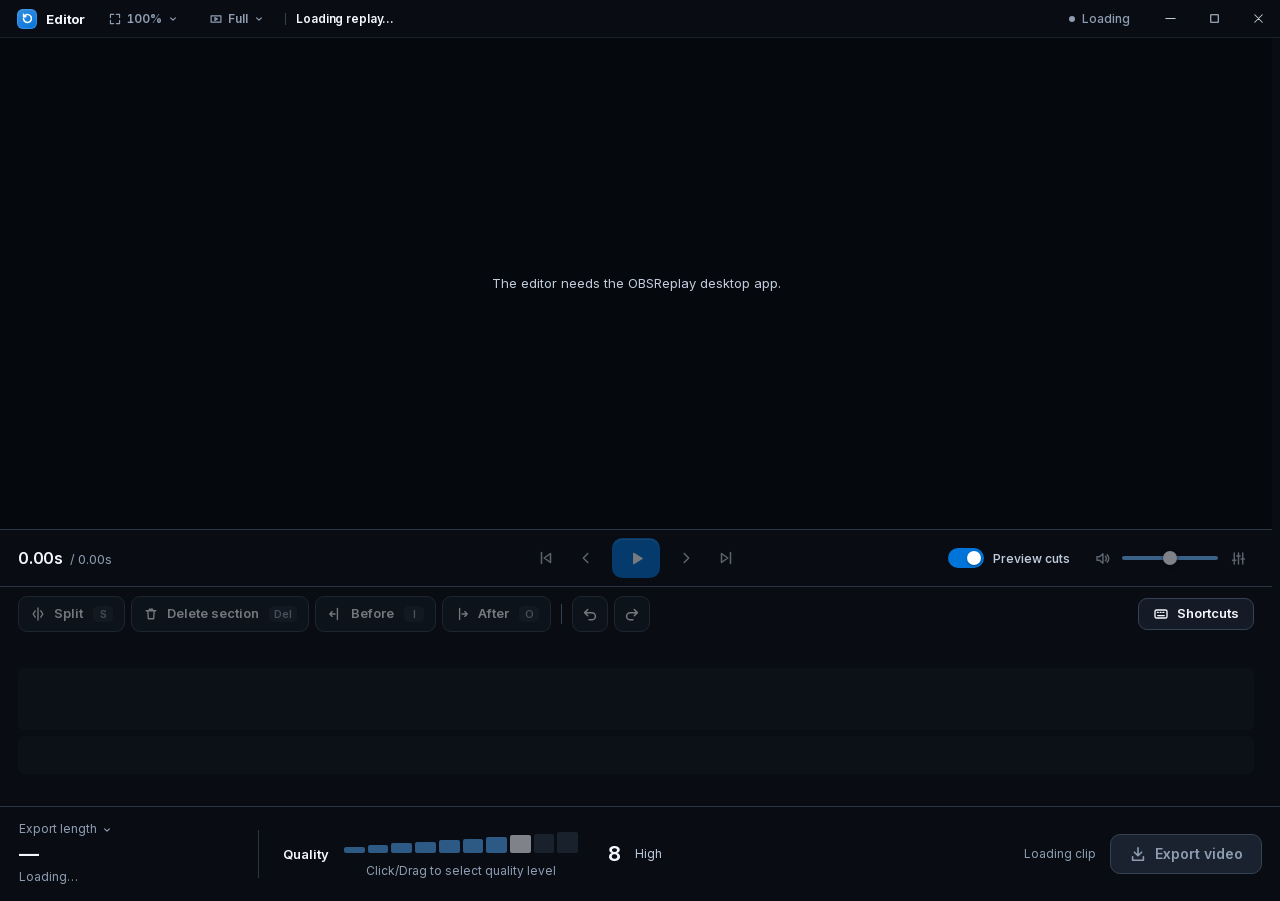
==== frontend/editor.html @ ce199e78 "Seven themes. FFmpeg one-click install. Docs move to docs/. MIT license. Themes: Original, Mono, Lig" ====
<!doctype html>
<html lang="en" data-motion="on">
<head>
  <meta charset="utf-8">
  <meta name="viewport" content="width=device-width, initial-scale=1">
  <meta name="theme-color" content="#10151d">
  <title>Edit replay – OBSReplay</title>
  <link rel="preload" href="fonts/InterVariable.woff2" as="font" type="font/woff2" crossorigin>
  <link rel="stylesheet" href="app.css">
  <link rel="stylesheet" href="themes.css">
  <link rel="stylesheet" href="editor.css">
  <script src="theme.js"></script>
  <script src="tooltip.js" defer></script>
  <script src="editor.js" defer></script>
</head>
<body class="editor">
  <div class="editor-app">
    <header class="app-header" data-webview-drag data-webview-maximize="double">
      <div class="wordmark"><span class="mark"><svg viewBox="0 0 28 28" aria-hidden="true"><path d="M5.5 14a8.5 8.5 0 1 0 2.8-6.3M5.5 5v5h5"/></svg></span><span>Editor</span><button type="button" class="title-menu" id="scale-button" data-webview-ignore aria-haspopup="listbox" aria-expanded="false" aria-label="Interface scale, 100%" title="Interface scale"><svg viewBox="0 0 20 20" aria-hidden="true"><path d="M3.5 8V3.5H8M12 3.5h4.5V8M16.5 12v4.5H12M8 16.5H3.5V12"/></svg><span id="scale-value">100%</span><svg class="chevron" viewBox="0 0 20 20" aria-hidden="true"><path d="m6 8 4 4 4-4"/></svg></button><button type="button" class="title-menu" id="preview-button" data-webview-ignore aria-haspopup="listbox" aria-expanded="false" aria-label="Preview quality, Full" data-tip="Preview quality"><svg viewBox="0 0 20 20" aria-hidden="true"><path d="M3 5.5h14v9H3z"/><path d="m8.5 8 3.5 2-3.5 2z"/></svg><span id="preview-value">Full</span><svg class="chevron" viewBox="0 0 20 20" aria-hidden="true"><path d="m6 8 4 4 4-4"/></svg></button><span class="title-clip" id="clip-title">Loading replay…</span></div>
      <div class="connection"><span class="state-dot" id="edit-dot"></span><span id="edit-state">No changes</span></div>
      <div class="window-controls" data-webview-ignore>
        <button type="button" data-window="minimize" data-webview-minimize aria-label="Minimize" title="Minimize"><svg viewBox="0 0 16 16" aria-hidden="true"><path d="M3 8h10"/></svg></button>
        <button type="button" data-window="maximize" data-webview-maximize aria-label="Maximize or restore" title="Maximize or restore"><svg viewBox="0 0 16 16" aria-hidden="true"><path d="M4 4h8v8H4z"/></svg></button>
        <button type="button" data-window="close" data-webview-close aria-label="Close editor" title="Close editor"><svg viewBox="0 0 16 16" aria-hidden="true"><path d="m4 4 8 8m0-8-8 8"/></svg></button>
      </div>
    </header>

    <main class="editor-main" id="main">
      <section class="stage" id="stage" aria-label="Preview">
        <video id="video" playsinline preload="auto" crossorigin="anonymous"></video>
        <div class="removed-flag" id="removed-flag" hidden><svg viewBox="0 0 20 20" aria-hidden="true"><path d="M4 6h12M8 6V4h4v2m-6 0 .7 10h6.6L14 6"/></svg>Removed section · skipped in preview and export</div>
        <div class="stage-message" id="stage-message" role="status">Loading replay…</div>
        <div class="stage-toast" id="toast" role="status" hidden></div>
        <div class="preview-status" id="preview-status" hidden><span class="preview-spinner" aria-hidden="true"></span><span id="preview-text">Preparing smooth preview…</span></div>
      </section>

      <div class="transport">
        <div class="time"><strong id="time-current">0:00.00</strong><span id="time-total">/ 0:00.00</span><small id="time-result" title="Position in the exported video"></small></div>
        <div class="transport-buttons">
          <button type="button" class="icon-button" id="prev-cut" aria-label="Previous cut (Up arrow)" title="Previous cut  ↑"><svg viewBox="0 0 20 20" aria-hidden="true"><path d="M5 4v12M15 5l-7 5 7 5z"/></svg></button>
          <button type="button" class="icon-button" id="frame-back" aria-label="Previous frame (comma)"><svg viewBox="0 0 20 20" aria-hidden="true"><path d="m12 5-5 5 5 5"/></svg></button>
          <button type="button" class="icon-button play-button" id="play" aria-label="Play (Space)"><svg viewBox="0 0 20 20" aria-hidden="true" class="icon-play"><path d="m7 4.5 9 5.5-9 5.5z"/></svg><svg viewBox="0 0 20 20" aria-hidden="true" class="icon-pause"><path d="M7 4.5v11M13 4.5v11"/></svg></button>
          <button type="button" class="icon-button" id="frame-forward" aria-label="Next frame (period)"><svg viewBox="0 0 20 20" aria-hidden="true"><path d="m8 5 5 5-5 5"/></svg></button>
          <button type="button" class="icon-button" id="next-cut" aria-label="Next cut (Down arrow)" title="Next cut  ↓"><svg viewBox="0 0 20 20" aria-hidden="true"><path d="M15 4v12M5 5l7 5-7 5z"/></svg></button>
        </div>
        <div class="transport-extra">
          <label class="preview-toggle" title="Skip removed sections while playing"><input type="checkbox" id="skip-removed" role="switch" checked><span class="switch-track" aria-hidden="true"></span><span>Preview cuts</span></label>
          <div class="mixer" role="group" aria-label="Volume">
            <button type="button" class="icon-button mute" id="mute-master" aria-label="Mute" aria-pressed="false" data-tip="Mute or unmute" data-tip-keys="M"><svg viewBox="0 0 20 20" aria-hidden="true"><path d="M3.5 8h3l4-3.5v11l-4-3.5h-3z"/><path class="volume-wave" d="M13.5 7.5a3.5 3.5 0 0 1 0 5M15.5 5.5a6.5 6.5 0 0 1 0 9"/><path class="volume-off" d="m13.5 8 4 4m0-4-4 4"/></svg></button>
            <input type="range" id="volume-master" min="0" max="1" step="0.05" value="0.5" aria-label="Volume" data-tip="Volume">
            <button type="button" class="icon-button" id="tracks-button" aria-haspopup="dialog" aria-expanded="false" aria-controls="tracks-panel" aria-label="Track volumes" data-tip-title="Track volumes" data-tip="Set each audio track's level separately, like game audio and microphone."><svg viewBox="0 0 20 20" aria-hidden="true"><path d="M5 3.5v13M10 3.5v13M15 3.5v13"/><path d="M3 12h4M8 7h4M13 10.5h4"/></svg></button>
          </div>
        </div>
      </div>

      <div class="toolbar" role="toolbar" aria-label="Edit sections">
        <div class="tool-group">
          <button type="button" id="split" title="Split at playhead  S"><svg viewBox="0 0 20 20" aria-hidden="true"><path d="M10 2.5v15M6.5 6 4 10l2.5 4M13.5 6 16 10l-2.5 4"/></svg>Split<kbd>S</kbd></button>
          <button type="button" id="toggle-remove" title="Delete (Delete or D) or restore (R) the selected sections"><svg viewBox="0 0 20 20" aria-hidden="true" class="icon-delete"><path d="M4 6h12M8 6V4h4v2m-6 0 .7 10h6.6L14 6"/></svg><svg viewBox="0 0 20 20" aria-hidden="true" class="icon-restore"><path d="M4.5 9.5a5.5 5.5 0 1 1 1.6 3.9M4.5 9.5V5.5m0 4h4"/></svg><span id="toggle-label">Delete section</span><kbd>Del</kbd></button>
          <button type="button" id="trim-start" aria-label="Delete everything before the playhead (I)" title="Delete everything before the playhead  I"><svg viewBox="0 0 20 20" aria-hidden="true"><path d="M13 3v14M3.5 10h6.5M6.5 7l-3 3 3 3"/></svg><span class="tool-text">Before</span><kbd>I</kbd></button>
          <button type="button" id="trim-end" aria-label="Delete everything after the playhead (O)" title="Delete everything after the playhead  O"><svg viewBox="0 0 20 20" aria-hidden="true"><path d="M7 3v14M10 10h6.5M13.5 7l3 3-3 3"/></svg><span class="tool-text">After</span><kbd>O</kbd></button>
        </div>
        <span class="tool-divider" aria-hidden="true"></span>
        <div class="tool-group">
          <button type="button" class="icon-button" id="undo" aria-label="Undo (Ctrl+Z)" title="Undo  Ctrl+Z"><svg viewBox="0 0 20 20" aria-hidden="true"><path d="M7.5 5 4 8.5 7.5 12M4 8.5h8a4 4 0 0 1 0 8H9"/></svg></button>
          <button type="button" class="icon-button" id="redo" aria-label="Redo (Ctrl+Shift+Z)" title="Redo  Ctrl+Shift+Z"><svg viewBox="0 0 20 20" aria-hidden="true"><path d="M12.5 5 16 8.5 12.5 12M16 8.5H8a4 4 0 0 0 0 8h3"/></svg></button>
        </div>
        <span class="toolbar-spacer"></span>
        <button type="button" id="zoom-fit" title="Show the whole clip  0" hidden><svg viewBox="0 0 20 20" aria-hidden="true"><path d="M3 10h14M6 7l-3 3 3 3M14 7l3 3-3 3"/></svg>Fit timeline</button>
        <button type="button" id="shortcuts-button" title="Keyboard shortcuts  ?"><svg viewBox="0 0 20 20" aria-hidden="true"><rect x="2.5" y="5" width="15" height="10" rx="2"/><path d="M5.5 8h1m2.5 0h1m2.5 0h1M6 12h8"/></svg>Shortcuts</button>
      </div>

      <div class="timeline" id="timeline" tabindex="0" role="slider" aria-label="Timeline. Use arrow keys to move the playhead." aria-valuemin="0" aria-valuemax="0" aria-valuenow="0" aria-valuetext="0:00">
        <canvas id="timeline-canvas" aria-hidden="true"></canvas>
      </div>
    </main>

    <footer class="export-bar" id="export-bar" data-state="idle">
      <button type="button" class="result-summary" id="result-summary" aria-haspopup="listbox" aria-expanded="false" title="Change how times are shown">
        <span>Export length<svg class="chevron" viewBox="0 0 20 20" aria-hidden="true"><path d="m6 8 4 4 4-4"/></svg></span>
        <strong id="result-length">—</strong>
        <small id="result-detail">Loading…</small>
      </button>
      <div class="export-idle" id="export-idle">
        <div class="quality-control">
          <label for="quality">Quality</label>
          <div class="quality-column">
            <div class="quality-slider" data-tip-title="Quality" data-tip="10 · Original keeps your recording's video untouched and still cuts on the exact frame, so it exports in seconds. 1–9 re-compress the whole video to make the file smaller (lower = smaller), which takes longer.">
              <div class="quality-steps" id="quality-steps" aria-hidden="true"></div>
              <input type="range" id="quality" min="1" max="10" step="1" value="10" aria-describedby="quality-label quality-hint">
            </div>
            <span class="quality-hint" id="quality-hint">Click/Drag to select quality level</span>
          </div>
          <output id="quality-value" for="quality">10</output>
          <span class="quality-label" id="quality-label">Original</span>
        </div>
        <div class="export-actions">
          <small id="export-format">MP4</small>
          <button type="button" class="primary" id="export"><svg viewBox="0 0 20 20" aria-hidden="true"><path d="M10 3v9m-4-4 4 4 4-4M4 13v4h12v-4"/></svg>Export video</button>
        </div>
      </div>
      <div class="ffmpeg-notice" id="ffmpeg-notice" hidden>
        <div><strong id="ffmpeg-title">FFmpeg is needed to export</strong><p id="ffmpeg-text">Editing works now. Install FFmpeg to export, or locate ffmpeg.exe if it is already on this PC.</p></div>
        <div class="notice-actions"><button type="button" class="primary" id="ffmpeg-install">Install FFmpeg</button><button type="button" id="ffmpeg-help">Get FFmpeg</button><button type="button" id="ffmpeg-locate">Locate ffmpeg.exe</button><button type="button" id="probe-retry" hidden>Try again</button></div>
      </div>
      <div class="export-progress" id="export-progress" hidden>
        <div class="progress-copy"><strong id="progress-title">Exporting…</strong><span id="progress-detail"></span></div>
        <div class="progress-track" role="progressbar" aria-labelledby="progress-title" aria-valuemin="0" aria-valuemax="100" aria-valuenow="0" id="progress-bar"><span id="progress-fill"></span></div>
        <button type="button" id="cancel-export">Cancel</button>
      </div>
      <div class="export-result" id="export-result" hidden>
        <span class="result-mark" id="result-mark" aria-hidden="true"><svg viewBox="0 0 20 20"><path d="m5 10.5 3.2 3.2L15 6.5"/></svg></span>
        <div class="result-copy"><strong id="result-title">Video exported</strong><span id="result-text"></span></div>
        <div class="notice-actions"><button type="button" id="result-reveal">Show in folder</button><button type="button" id="result-open">Open file</button><button type="button" id="result-dismiss">Done</button></div>
      </div>
    </footer>
  </div>
  <div class="sr-only" id="announcer" aria-live="polite"></div>

  <dialog id="shortcuts-dialog" aria-labelledby="shortcuts-title">
    <div class="dialog-heading"><h2 id="shortcuts-title">Keyboard shortcuts</h2><button type="button" class="icon-button" id="shortcuts-close" aria-label="Close shortcuts"><svg viewBox="0 0 20 20" aria-hidden="true"><path d="m5 5 10 10M15 5 5 15"/></svg></button></div>
    <div class="shortcut-columns">
      <dl>
        <div><dt><kbd>Space</kbd> <kbd>K</kbd></dt><dd>Play or pause</dd></div>
        <div><dt><kbd>←</kbd> <kbd>→</kbd></dt><dd>Move 1 second</dd></div>
        <div><dt><kbd>Shift</kbd> <kbd>←</kbd> <kbd>→</kbd></dt><dd>Move 5 seconds</dd></div>
        <div><dt><kbd>,</kbd> <kbd>.</kbd></dt><dd>Previous or next frame (hold to repeat)</dd></div>
        <div><dt>Double-click Play</dt><dd>Play from the first kept section</dd></div>
        <div><dt><kbd>↑</kbd> <kbd>↓</kbd></dt><dd>Previous or next cut</dd></div>
        <div><dt><kbd>Home</kbd> <kbd>End</kbd></dt><dd>Start or end of clip</dd></div>
        <div><dt><kbd>M</kbd></dt><dd>Mute all audio</dd></div>
      </dl>
      <dl>
        <div><dt><kbd>S</kbd></dt><dd>Split at playhead</dd></div>
        <div><dt><kbd>Delete</kbd> <kbd>D</kbd> · <kbd>R</kbd></dt><dd>Delete · restore sections</dd></div>
        <div><dt><kbd>I</kbd> <kbd>O</kbd></dt><dd>Delete before or after playhead</dd></div>
        <div><dt>Click, <kbd>Shift</kbd>, <kbd>Ctrl</kbd></dt><dd>Select, range, add sections</dd></div>
        <div><dt><kbd>Ctrl</kbd> <kbd>A</kbd> · <kbd>Esc</kbd></dt><dd>Select all · clear selection</dd></div>
        <div><dt><kbd>Ctrl</kbd> <kbd>Z</kbd> · <kbd>Ctrl</kbd> <kbd>Y</kbd></dt><dd>Undo · redo</dd></div>
        <div><dt>Drag · double-click a cut</dt><dd>Move · remove that cut</dd></div>
        <div><dt><kbd>+</kbd> <kbd>−</kbd> <kbd>0</kbd> · wheel</dt><dd>Zoom timeline (0 fits)</dd></div>
        <div><dt><kbd>Shift</kbd> wheel</dt><dd>Scroll zoomed timeline</dd></div>
        <div><dt><kbd>Ctrl</kbd> <kbd>E</kbd></dt><dd>Export video</dd></div>
      </dl>
    </div>
  </dialog>

  <dialog id="export-dialog" aria-labelledby="export-title"><form method="dialog" id="export-form"><h2 id="export-title">Name your export</h2><p>Leave it empty to use the name shown.</p><div class="name-input"><input id="export-name" type="text" maxlength="120" spellcheck="false" autocomplete="off" aria-labelledby="export-title"><span aria-hidden="true">.mp4</span></div><div class="dialog-actions"><button type="button" id="export-cancel">Cancel</button><button type="submit" class="primary" id="export-confirm">Export video</button></div></form></dialog>
  <div class="menu" id="menu" role="listbox" hidden></div>
  <section class="tracks-panel" id="tracks-panel" role="dialog" aria-labelledby="tracks-title" hidden>
    <div class="tracks-heading"><h2 id="tracks-title">Track volumes</h2><p>Changes what you hear while editing. Exports keep every track as recorded.</p></div>
    <div class="tracks-list" id="tracks-list"></div>
  </section>
  <dialog id="confirm-dialog" aria-labelledby="confirm-title" aria-describedby="confirm-text"><form method="dialog"><h2 id="confirm-title"></h2><p id="confirm-text"></p><div class="dialog-actions"><button value="cancel">Keep editing</button><button value="confirm" class="danger" id="confirm-action">Close</button></div></form></dialog>
</body>
</html>
---- frontend/app.css ----
@font-face { font-family:"Inter";font-style:normal;font-weight:100 900;font-display:swap;src:url("fonts/InterVariable.woff2") format("woff2"); }
/* Tokens. These are the Original theme, taken from the PlayerCard site (site/base.css): a near-black page, cards one step up,
   wells one step down. themes.css overrides the same names for the other themes; nothing below this block names a colour. */
:root { color-scheme:dark;--page:#090d13;--well:#0c1118;--card:#121924;--canvas:#10151d;--surface:#19222e;--raise:#1f2a38;--tip:#0b1017;--tip-text:#f5f7fc;--line:#2a3646;--line-strong:#344254;--line-hover:#4a5b72;--text:#f5f7fc;--muted:#c0ccdd;--dim:#8e9db2;--ui-accent:#0074d9;--accent-hover:#1683e6;--on-accent:#ffffff;--ui-accent-text:#6bb6ff;--accent-bright:#f2fbff;--green:#70dfad;--red:#ee8293;--warning:#d3bd8b;--danger:#c9455b;--danger-hover:#d4536a;--switch-off:#2c394a;--switch-off-hover:#364558;--thumb:#f5f7fc;--toast:#f5f7fc;--toast-text:#0b1017;--selection:#2f5f94;--on-selection:#ffffff;--shadow:#000000;--scrim:#04070b;--tint:#ffffff;--wave:#5f93c8;--wave-bg:#122236;--wave-selected:#a9d3ff;--wave-selected-bg:#16304b;--lane-edge:#3c5674;--playhead:#ffffff;--gray:var(--dim);--focus:var(--ui-accent-text);--hover:color-mix(in srgb,var(--line-hover) 22%,transparent);
  /* Fixed colours for things drawn over video (chips, action group, play disc, stage messages): the same in every theme. */
  --ov-bg:#0b1017eb;--ov-chip:#090d13d1;--ov-veil:#090d1366;--ov-text:#f5f7fc;--ov-muted:#c0ccdd;--ov-ink:#0b1017;--ov-line:#344254;--ov-hover:#19222e;--ov-red:#ee8293;--ov-red-bg:#1c1218f2;
  --fast:130ms;--ui:180ms;--ease:cubic-bezier(.2,.8,.2,1);--r-control:9px;--r-card:16px;--rail-width:56px;--gutter:28px;font-family:"Inter","Segoe UI",system-ui,sans-serif;font-size:14px;font-optical-sizing:auto;font-synthesis:none;background:var(--page);color:var(--text); }
* { box-sizing:border-box; }
[hidden] { display:none !important; }
html,body { margin:0;height:100%;min-width:0; }
body { overflow:hidden;background:var(--page);-webkit-font-smoothing:antialiased; }
button,input,select { font:inherit;color:inherit; }
.sr-only { position:absolute;width:1px;height:1px;overflow:hidden;clip-path:inset(50%);white-space:nowrap; }

/* The moving outline from the site's identity card and primary button: a conic gradient swept around a 2px masked edge. */
@property --sweep { syntax:"<angle>";inherits:false;initial-value:0deg; }
@keyframes sweep { to { --sweep:360deg; } }
@keyframes rise { from { opacity:0;transform:translateY(6px); } }
@keyframes fade { from { opacity:0; } }

/* Changing theme cross-fades the old window into the new one. */
::view-transition-old(root),::view-transition-new(root) { animation-duration:240ms;animation-timing-function:var(--ease); }
html[data-motion="off"]::view-transition-old(root),html[data-motion="off"]::view-transition-new(root) { animation:none; }

/* Buttons: one height, one radius. Secondary is a flat ghost with an edge, primary is flat blue with the swept outline. */
button { position:relative;display:inline-flex;justify-content:center;align-items:center;gap:8px;height:36px;border:1px solid var(--line-strong);border-radius:var(--r-control);padding:0 14px;background:color-mix(in srgb,var(--surface) 70%,transparent);font-size:13px;font-weight:600;line-height:1;white-space:nowrap;cursor:pointer;transition:background-color var(--fast) var(--ease),border-color var(--fast) var(--ease),color var(--fast) var(--ease),scale var(--fast) var(--ease),opacity var(--fast) var(--ease); }
button:hover:not(:disabled) { background:var(--surface);border-color:var(--line-hover); }
button:active:not(:disabled) { scale:.97; }
button:disabled { cursor:default;opacity:.45; }
button svg { width:16px;height:16px; }
button.primary { color:var(--on-accent);background:var(--ui-accent);border-color:transparent;box-shadow:inset 0 1px 0 color-mix(in srgb,var(--on-accent) 18%,transparent); }
button.primary:hover:not(:disabled) { background:var(--accent-hover);border-color:transparent; }
button.primary:not(:disabled)::after { content:"";position:absolute;inset:-2px;border-radius:calc(var(--r-control) + 2px);padding:2px;pointer-events:none;background:conic-gradient(from var(--sweep),color-mix(in srgb,var(--ui-accent-text) 16%,transparent) 0deg,color-mix(in srgb,var(--ui-accent-text) 16%,transparent) 200deg,color-mix(in srgb,var(--ui-accent-text) 80%,transparent) 255deg,var(--accent-bright) 292deg,color-mix(in srgb,var(--ui-accent-text) 50%,transparent) 318deg,color-mix(in srgb,var(--ui-accent-text) 16%,transparent) 360deg);-webkit-mask:linear-gradient(#fff 0 0) content-box,linear-gradient(#fff 0 0);-webkit-mask-composite:xor;mask-composite:exclude;animation:sweep 4.8s linear infinite; }
button.primary:disabled { opacity:1;background:var(--surface);border-color:var(--line-strong);box-shadow:none;color:var(--dim); }
button.text-button { background:transparent;border-color:transparent;color:var(--dim);padding-inline:10px; }
button.text-button:hover:not(:disabled) { background:transparent;border-color:transparent;color:var(--text); }
button.danger { color:var(--red);border-color:color-mix(in srgb,var(--red) 50%,transparent);background:transparent; }
button.danger:hover:not(:disabled) { background:color-mix(in srgb,var(--red) 10%,transparent);border-color:var(--red); }
.dialog-actions button.danger { color:#fff;border-color:transparent;background:var(--danger); }
.dialog-actions button.danger:hover:not(:disabled) { background:var(--danger-hover);border-color:transparent; }
button.icon-button { width:36px;min-width:36px;padding:0; }
/* The site's two sizes: 40px for a page's own actions (headings, footers, dialogs' action rows), 36px inside rows and toolbars. */
.view-heading>button,.app-footer button:not(.text-button),.setup-actions-row button,.dialog-actions button { --r-control:10px;height:40px;padding-inline:16px;font-size:14px; }
button.icon-only { width:32px;min-width:32px;height:32px;padding:0;border-color:transparent;background:transparent;color:var(--dim); }
button.icon-only:hover:not(:disabled) { background:var(--surface);border-color:transparent;color:var(--text); }
:focus-visible { outline:2px solid var(--focus);outline-offset:3px; }
::selection { background:var(--selection);color:var(--on-selection); }
input { caret-color:var(--ui-accent-text); }
h1,h2,p { margin:0; }
h1 { font-size:28px;font-weight:750;letter-spacing:-.03em;line-height:1.15;text-wrap:balance; }
h2 { font-size:16px;font-weight:650;letter-spacing:-.01em;line-height:1.35;text-wrap:balance; }
p { color:var(--muted);line-height:1.5; }
svg { width:17px;height:17px;fill:none;stroke:currentColor;stroke-width:1.7;stroke-linecap:round;stroke-linejoin:round;flex:none; }
kbd { font:inherit;font-size:11px;color:var(--muted); }
.keycap,.setup-done kbd { display:inline-block;padding:2px 7px;border-radius:6px;background:color-mix(in srgb,var(--tint) 6%,transparent);font-size:11px;font-weight:600;line-height:16px;color:var(--muted);font-variant-numeric:tabular-nums;white-space:nowrap; }

/* Cards */
.card,.rows-card,.settings-category,.setup-panel,.setup-intro { position:relative;min-width:0;border:1px solid var(--line);border-radius:var(--r-card);background:var(--card); }
.card { padding:20px; }

/* Window chrome */
.app { height:100dvh;display:flex;flex-direction:column;min-height:0; }
.app-header { height:38px;min-height:38px;display:flex;align-items:center;gap:18px;border-bottom:1px solid color-mix(in srgb,var(--line-strong) 40%,transparent);background:var(--page);user-select:none; }
.wordmark { display:flex;align-items:center;gap:9px;padding-left:17px;font-size:13px;font-weight:700;letter-spacing:-.01em;white-space:nowrap; }
.mark { display:grid;place-items:center;width:20px;height:20px;border-radius:6px;background:linear-gradient(150deg,color-mix(in srgb,var(--ui-accent) 80%,var(--accent-bright)),var(--ui-accent));box-shadow:inset 0 0 0 1px color-mix(in srgb,var(--ui-accent-text) 35%,transparent); }
.mark svg { width:13px;height:13px;color:var(--on-accent);stroke-width:3.2; }
.connection { margin-left:auto;display:flex;align-items:center;gap:7px;color:var(--dim);font-size:12px;font-weight:500;overflow:hidden;white-space:nowrap;text-overflow:ellipsis; }
.state-dot { width:6px;height:6px;border-radius:50%;background:var(--gray);flex:none;transition:background-color var(--ui) var(--ease); }
.state-dot.ready { background:var(--green); }
.window-controls { display:flex;align-items:stretch;height:37px; }
.window-controls button { height:auto;width:44px;padding:0;border:0;border-radius:0;background:transparent;box-shadow:none;color:var(--muted); }
.window-controls button:hover:not(:disabled) { background:var(--surface);color:var(--text); }
.window-controls button:last-child:hover:not(:disabled) { background:var(--danger);color:#fff; }
.window-controls button:active:not(:disabled) { scale:none;opacity:.75; }
.window-controls svg { width:15px;height:15px;stroke-width:1.1; }
.window-controls button:focus-visible { outline-offset:-4px; }
.workspace { position:relative;flex:1;display:flex;min-height:0; }

/* Rail: 56px of icons. It opens at once under the pointer or keyboard focus and closes as soon as the pointer leaves;
   a mouse click never holds it open, because only keyboard focus (:focus-visible) counts. */
.nav-rail { position:absolute;left:0;top:0;bottom:0;width:var(--rail-width);z-index:10; }
.rail-panel { display:flex;flex-direction:column;gap:2px;width:56px;height:100%;padding:10px 9px;border-right:1px solid var(--line);overflow:hidden;background:var(--page);box-shadow:0 0 0 transparent;transition:width 150ms var(--ease),box-shadow 150ms var(--ease); }
.nav-rail:hover .rail-panel,.nav-rail:has(:focus-visible) .rail-panel { width:188px;box-shadow:16px 0 40px -12px color-mix(in srgb,var(--shadow) 80%,transparent); }
.rail-panel button { width:100%;height:38px;padding:0 9px;display:flex;justify-content:flex-start;gap:13px;border:0;border-radius:var(--r-control);background:transparent;box-shadow:none;color:var(--dim);font-size:14px;font-weight:600;text-align:left; }
.rail-panel button:hover:not(:disabled) { background:transparent;color:var(--text); }
.rail-panel button:active:not(:disabled) { scale:none; }
.rail-panel button:active:not(:disabled) svg { scale:.9; }
.rail-panel button[aria-current="page"] { color:var(--text);background:color-mix(in srgb,var(--surface) 90%,transparent);box-shadow:inset 0 0 0 1px var(--line); }
.rail-panel button[aria-current="page"]:hover:not(:disabled) { background:color-mix(in srgb,var(--surface) 90%,transparent); }
.rail-panel button[aria-current="page"] svg { color:var(--ui-accent-text); }
.rail-panel button svg { width:20px;height:20px;flex:0 0 20px;transition:scale var(--fast) var(--ease),color var(--fast) var(--ease); }
.rail-panel button .solid { fill:currentColor;stroke:none; }
.rail-panel button span { opacity:0;transition:opacity 120ms var(--ease); }
.nav-rail:hover button span,.nav-rail:has(:focus-visible) button span { opacity:1; }
.rail-panel button:focus-visible { outline-offset:-2px; }
.rail-spacer { flex:1; }
.content-shell { position:relative;flex:1;min-width:0;margin-left:var(--rail-width);display:flex;flex-direction:column; }
.reader-fade { position:absolute;z-index:3;bottom:54px;left:0;right:8px;height:28px;pointer-events:none;background:linear-gradient(transparent,var(--page));opacity:0;transition:opacity 180ms var(--ease); }
main { min-height:0;flex:1;overflow-y:auto;overflow-x:hidden;scrollbar-gutter:stable;padding:24px calc(var(--gutter) - 8px) 32px var(--gutter); }
main:focus { outline:none; }
.content-shell main>section { max-width:1120px;margin-inline:auto; }
::-webkit-scrollbar { width:8px;height:8px; }
::-webkit-scrollbar-track { background:transparent; }
::-webkit-scrollbar-thumb { background:var(--line-strong);border-radius:8px;border:2px solid transparent;background-clip:content-box; }
::-webkit-scrollbar-thumb:hover { background:var(--line-hover);border:2px solid transparent;background-clip:content-box; }
.view-heading { display:flex;align-items:center;justify-content:space-between;flex-shrink:0;gap:16px;min-height:36px;margin-bottom:18px; }
.view-heading p { font-size:14px;margin-top:6px;color:var(--dim); }
.app-footer { min-height:54px;padding:9px var(--gutter);display:flex;align-items:center;justify-content:space-between;gap:14px;flex-shrink:0;background:var(--page);border-top:1px solid var(--line); }
#footer-status { min-width:0;font-size:13px;color:var(--dim);overflow-wrap:anywhere; }
#settings-actions,.footer-actions { display:flex;gap:8px;flex:none; }
#footer-hide { margin-right:-10px; }

/* Capture hero: state and actions, a tile of what is being recorded, then where clips go. The outline sweeps while live. */
.hero { position:relative;border-radius:20px;background:var(--card);padding:24px 24px 18px; }
.hero::after { content:"";position:absolute;inset:-1px;border-radius:21px;padding:1px;pointer-events:none;background:var(--line);-webkit-mask:linear-gradient(#fff 0 0) content-box,linear-gradient(#fff 0 0);-webkit-mask-composite:xor;mask-composite:exclude; }
/* While live, the card's edge is the one moving outline; the Save button inside it holds still. */
.hero.live button.primary::after { display:none; }
.hero.live::after { padding:2px;background:conic-gradient(from var(--sweep),color-mix(in srgb,var(--ui-accent-text) 16%,transparent) 0deg,color-mix(in srgb,var(--ui-accent-text) 16%,transparent) 215deg,color-mix(in srgb,var(--ui-accent-text) 85%,transparent) 268deg,var(--accent-bright) 296deg,color-mix(in srgb,var(--ui-accent-text) 50%,transparent) 322deg,color-mix(in srgb,var(--ui-accent-text) 16%,transparent) 360deg);animation:sweep 7s linear infinite; }
.hero-top { display:flex;align-items:center;justify-content:space-between;gap:16px 24px;flex-wrap:wrap; }
.capture-state { display:flex;align-items:flex-start;gap:14px;flex:1 1 300px;min-width:0; }
.capture-state>div { min-width:0; }
.capture-state h2 { font-size:28px;font-weight:750;letter-spacing:-.03em;line-height:1.15; }
.capture-state p { margin-top:6px;max-width:58ch;font-size:14px;color:var(--muted);overflow-wrap:anywhere; }
.capture-mark { position:relative;display:block;width:10px;height:10px;flex:none;margin-top:12px;background:var(--gray);border-radius:50%;transition:background-color var(--ui) var(--ease); }
.capture-mark.active { background:var(--green); }
.capture-mark.warning { background:var(--warning); }
.capture-mark.working { background:var(--ui-accent-text); }
.capture-mark.failed { background:var(--red); }
#capture-mark.active { animation:pulse 2.4s ease-in-out infinite; }
@keyframes pulse { 0%,100% { box-shadow:0 0 0 0 color-mix(in srgb,var(--green) 55%,transparent); } 50% { box-shadow:0 0 0 6px color-mix(in srgb,var(--green) 0%,transparent); } }
.hero-actions { display:flex;align-items:center;flex-wrap:wrap;gap:8px;flex:none;max-width:100%; }
.hero-actions button { --r-control:10px;height:40px;padding-inline:16px;font-size:14px; }
.hero-actions .icon-button { width:40px;min-width:40px;padding:0; }
.save-button svg { width:18px;height:18px;stroke-width:1.8; }
.save-button kbd { margin:0 -6px 0 4px;padding:3px 7px;border-radius:6px;background:color-mix(in srgb,var(--on-accent) 16%,transparent);font-size:11px;font-weight:600;color:var(--on-accent);font-variant-numeric:tabular-nums; }
.save-button:disabled kbd { background:color-mix(in srgb,var(--tint) 6%,transparent);color:var(--dim); }
.connection-actions { display:contents; }
.hero-cells { display:grid;grid-template-columns:1fr 1.2fr 1fr .8fr;margin-top:20px;border-radius:12px;background:var(--well); }
.hero-cells>div { padding:13px 18px;border-left:1px solid var(--line);min-width:0; }
.hero-cells>div:first-child { border-left:0; }
.hero-cells span,.hero-folder span { display:block;font-size:12px;font-weight:600;color:var(--dim); }
.hero-cells strong { display:block;margin-top:3px;font-size:16px;font-weight:650;letter-spacing:-.01em;line-height:22px;font-variant-numeric:tabular-nums;white-space:nowrap;overflow:hidden;text-overflow:ellipsis; }
/* Until the first state arrives the values are bars at their final size, not dashes. */
html:not([data-loaded]) .hero-cells strong { width:min(96px,80%);border-radius:6px;color:transparent;background:linear-gradient(100deg,var(--surface) 35%,var(--raise) 50%,var(--surface) 65%) 0 0 / 220% 100%;animation:sk 1.3s linear infinite; }
@keyframes sk { to { background-position:-220% 0; } }
.hero-foot { display:grid;grid-template-columns:minmax(0,1fr) auto;align-items:center;gap:8px 28px;margin-top:16px;padding-left:2px; }
.hero-folder { min-width:0; }
.hero-folder strong { display:block;margin-top:3px;font-size:14px;font-weight:600;white-space:nowrap;overflow:hidden;text-overflow:ellipsis; }
.file-path { overflow-wrap:anywhere; }
.latest { margin-top:22px; }
.empty-line { color:var(--dim);padding-block:22px;font-size:14px; }

.notice { display:flex;align-items:flex-start;justify-content:space-between;gap:16px;padding:14px 14px 14px 18px;margin-bottom:18px;border:1px solid color-mix(in srgb,var(--red) 28%,transparent);border-radius:14px;background:color-mix(in srgb,var(--red) 6%,transparent);color:var(--text); }
/* The app-wide error sits over the top of the page; nothing below it moves. */
#error-notice { position:absolute;z-index:8;top:14px;left:var(--gutter);right:calc(var(--gutter) + 8px);max-width:720px;margin:0 auto;border-color:color-mix(in srgb,var(--red) 40%,transparent);background:color-mix(in srgb,var(--red) 9%,var(--canvas));box-shadow:0 24px 50px -18px var(--shadow);animation:notice-in 220ms var(--ease) both; }
@keyframes notice-in { from { opacity:0;transform:translateY(-8px); } }
.notice-buttons { display:flex;gap:8px;flex:none; }
.notice>div { min-width:0; }
.notice strong { font-size:14px;font-weight:650;color:var(--red); }
.notice p { color:var(--muted);white-space:pre-wrap;overflow-wrap:anywhere;margin-top:3px;font-size:13px; }
.notice button { height:32px;padding:0 12px; }

/* Tabs: the site's underline tabs. One underline slides to the selected tab. */
.settings-tabs { position:relative;display:flex;align-items:flex-end;gap:4px;margin:0 0 20px;border-bottom:1px solid var(--line); }
.settings-tabs::before { content:"";position:absolute;bottom:-1px;left:0;height:2px;width:var(--tab-w,0px);translate:var(--tab-x,0px) 0;border-radius:2px;background:var(--ui-accent-text);opacity:0;pointer-events:none; }
.settings-tabs[data-indicator]::before { opacity:1;transition:translate 240ms var(--ease),width 240ms var(--ease); }
.settings-tabs [role="tab"] { align-items:baseline;gap:0;height:auto;padding:10px 14px 12px;border:0;border-radius:8px 8px 0 0;background:transparent;box-shadow:none;color:var(--dim);font-size:14px;font-weight:600;line-height:20px;transition:color var(--fast) var(--ease); }
.settings-tabs [role="tab"]:hover:not(:disabled) { background:transparent;color:var(--text); }
.settings-tabs [role="tab"]:active:not(:disabled) { scale:none; }
.settings-tabs [role="tab"][aria-selected="true"] { color:var(--text); }
.settings-tabs:not([data-indicator]) [role="tab"][aria-selected="true"] { box-shadow:inset 0 -2px 0 var(--ui-accent-text); }
.settings-tabs [role="tab"]:focus-visible { outline-offset:-2px; }
.tab-count { margin-left:7px;font-size:13px;font-weight:500;line-height:20px;color:var(--dim);font-variant-numeric:tabular-nums; }
.tab-count:empty { display:none; }
.section-heading { display:flex;align-items:flex-end;gap:12px;margin-bottom:20px;border-bottom:1px solid var(--line); }
.section-heading .settings-tabs { flex:1;min-width:0;margin:0;border-bottom:0; }
.section-heading .tabs-end { flex:none;margin:0 -10px 4px 0;height:32px; }

/* Settings: rows inside one card per category, as on the site's settings page. */
.settings-category,.rows-card { overflow:hidden; }
.setting-row { display:flex;align-items:center;gap:12px 24px;min-height:68px;padding:13px 20px;border-top:1px solid var(--line); }
.setting-row:first-child,[hidden]+.setting-row:nth-child(2) { border-top:0; }
label.setting-row { cursor:pointer; }
.setting-copy { flex:1;min-width:0; }
.setting-copy label,.setting-copy strong { display:block;font-size:14px;font-weight:650;line-height:1.4; }
.setting-copy p,.setting-copy small { display:block;margin-top:1px;font-size:13px;font-weight:400;line-height:1.45;color:var(--dim);max-width:62ch; }
.setting-control { width:min(50%,400px);flex-shrink:0; }
input[type="text"],input[readonly],select { width:100%;min-width:0;height:36px;padding:0 12px;border:1px solid var(--line-strong);border-radius:var(--r-control);background-color:var(--well);color:var(--text);font-size:13px;transition:border-color var(--fast) var(--ease),box-shadow var(--fast) var(--ease); }
select.setting-control { width:min(36%,280px); }
select { appearance:none;-webkit-appearance:none;cursor:pointer;padding-right:32px;font-weight:600;text-overflow:ellipsis;background-color:var(--canvas);background-image:url("data:image/svg+xml,%3Csvg xmlns='http://www.w3.org/2000/svg' viewBox='0 0 24 24' fill='none' stroke='%238e9db2' stroke-width='2.4' stroke-linecap='round' stroke-linejoin='round'%3E%3Cpath d='M6 9l6 6 6-6'/%3E%3C/svg%3E");background-repeat:no-repeat;background-position:right 10px center;background-size:14px; }
select option { background:var(--surface);color:var(--text);font-weight:400; }
input:hover:not(:disabled),select:hover:not(:disabled) { border-color:var(--line-hover); }
input[type="text"]:focus-visible,input[readonly]:focus-visible,select:focus-visible { outline:0;border-color:var(--focus);box-shadow:0 0 0 3px color-mix(in srgb,var(--ui-accent-text) 22%,transparent); }
input:disabled,select:disabled { opacity:.45;cursor:default; }
input::placeholder { color:var(--dim);opacity:1; }
.path-input { display:flex;gap:8px;align-items:center; }
.path-input button { flex:none; }
.field>label { display:block;margin-bottom:6px;color:var(--muted);font-size:13px;font-weight:600; }
.field-hint { font-size:13px;color:var(--dim);line-height:1.5; }
.settings-category>.field-hint { padding:12px 20px;border-top:1px solid var(--line); }
.settings-category>.field-hint:empty { display:none; }
.full-width { grid-column:1/-1; }
.form-grid { display:grid;grid-template-columns:repeat(2,minmax(0,1fr));gap:16px 20px; }
details { border-top:1px solid var(--line); }
summary { display:flex;align-items:center;gap:10px;min-height:54px;padding:0 20px;font-size:14px;font-weight:650;cursor:pointer;list-style:none;transition:background-color var(--fast) var(--ease); }
summary::-webkit-details-marker { display:none; }
summary::after { content:"";width:16px;height:16px;margin-left:auto;flex:none;background:var(--dim);-webkit-mask:url("data:image/svg+xml,%3Csvg xmlns='http://www.w3.org/2000/svg' viewBox='0 0 24 24' fill='none' stroke='%23000' stroke-width='2.4' stroke-linecap='round' stroke-linejoin='round'%3E%3Cpath d='M6 9l6 6 6-6'/%3E%3C/svg%3E") center/16px no-repeat;mask:url("data:image/svg+xml,%3Csvg xmlns='http://www.w3.org/2000/svg' viewBox='0 0 24 24' fill='none' stroke='%23000' stroke-width='2.4' stroke-linecap='round' stroke-linejoin='round'%3E%3Cpath d='M6 9l6 6 6-6'/%3E%3C/svg%3E") center/16px no-repeat;transition:rotate 180ms var(--ease),background-color var(--fast) var(--ease); }
details[open]>summary::after { rotate:180deg; }
summary:hover { background:color-mix(in srgb,var(--surface) 50%,transparent); }
summary:hover::after { background:var(--text); }
summary:focus-visible { outline-offset:-3px; }
.details-content { padding:6px 20px 20px; }
.switch-control { position:relative;display:flex;flex-shrink:0;align-items:center;gap:12px;min-height:40px;cursor:pointer; }
.switch-label { min-width:20px;font-size:13px;font-weight:400;color:var(--dim);text-align:right; }
.switch-control input { appearance:none;-webkit-appearance:none;position:absolute;right:-4px;margin:0;width:50px;height:40px;opacity:0;z-index:1;cursor:pointer; }
.switch-track { position:relative;display:block;width:42px;height:24px;border-radius:12px;background:var(--switch-off);transition:background-color 160ms var(--ease); }
.switch-track::after { content:"";position:absolute;width:18px;height:18px;top:3px;left:3px;border-radius:50%;background:var(--thumb);box-shadow:0 1px 2px color-mix(in srgb,var(--shadow) 40%,transparent);transition:transform 180ms var(--ease); }
.switch-control:hover input:not(:disabled)+.switch-track,.setting-row:hover input:not(:disabled)+.switch-track { background:var(--switch-off-hover); }
.switch-control input:checked+.switch-track { background:var(--ui-accent); }
.switch-control:hover input:checked:not(:disabled)+.switch-track,.setting-row:hover input:checked:not(:disabled)+.switch-track { background:var(--accent-hover); }
.switch-control input:checked+.switch-track::after { transform:translateX(18px);background:var(--on-accent); }
.switch-control input:focus-visible+.switch-track { outline:2px solid var(--focus);outline-offset:3px; }
.switch-control input:disabled~.switch-track,.switch-control:has(input:disabled) .switch-label { opacity:.45; }
.switch-control input:disabled { cursor:default; }
.hotkey-control { display:flex;align-items:center;gap:8px;flex-shrink:0; }
.hotkey-control input { width:144px;text-align:center;font-weight:600;font-variant-numeric:tabular-nums;cursor:default; }
.hotkey-control input.recording { border-color:var(--focus);box-shadow:0 0 0 3px color-mix(in srgb,var(--ui-accent-text) 22%,transparent);color:var(--ui-accent-text); }
/* Theme picker: a wrapping row of swatch buttons; the chosen one is ringed in the accent. */
.theme-row { align-items:flex-start; }
.theme-row .setting-copy { flex:0 0 150px; }
.theme-picker { display:grid;grid-template-columns:repeat(4,minmax(0,1fr));gap:8px;flex:1;min-width:0; }
.theme-picker button { justify-content:flex-start;gap:9px;height:40px;padding:0 10px 0 7px;border-color:var(--line);background:transparent;color:var(--muted);font-weight:600; }
.theme-picker button:hover:not(:disabled) { background:transparent;border-color:var(--line-hover);color:var(--text); }
.theme-picker button[aria-checked="true"] { border-color:var(--ui-accent-text);box-shadow:inset 0 0 0 1px var(--ui-accent-text);background:var(--surface);color:var(--text); }
.theme-swatch { position:relative;display:block;width:26px;height:26px;flex:none;border-radius:7px;overflow:hidden;box-shadow:inset 0 0 0 1px color-mix(in srgb,var(--text) 22%,transparent); }
.theme-swatch i { position:absolute;bottom:4px;height:8px;border-radius:3px; }
.theme-swatch i:nth-child(1) { left:4px;right:11px; }
.theme-swatch i:nth-child(2) { right:4px;width:5px; }
.apply-explanation { font-size:13px;color:var(--dim);padding:14px 2px 0; }
.setup-intro { display:flex;align-items:flex-start;justify-content:space-between;gap:20px;margin-bottom:16px;padding:18px 20px; }
.setup-intro>div { flex:1;min-width:0; }
.setup-intro>button { flex:none; }
.setup-intro strong { font-size:15px;font-weight:650; }
.setup-intro p { font-size:13px;margin-top:3px;color:var(--dim); }
.setup-startup.setting-row { min-height:0;padding:10px 0 0;border:0;gap:12px; }
.setup-startup .setting-copy strong { font-size:13px;font-weight:500;color:var(--muted); }
.setup-startup .switch-control,.setup-startup .switch-control input { min-height:28px;height:28px; }

/* Clips: cards in a grid. The thumbnail's outline lights and sweeps while the pointer is on the card. */
.clips-grid { display:grid;grid-template-columns:repeat(auto-fill,minmax(204px,1fr));gap:28px 16px;padding-bottom:20px; }
.clip-card { position:relative;min-width:0; }
.clip-preview { display:block;width:100%;height:auto;padding:0;border:0;border-radius:12px;background:transparent;box-shadow:none;text-align:left;font-weight:400;line-height:inherit;white-space:normal; }
.clip-preview:hover:not(:disabled) { background:transparent; }
.clip-preview:active:not(:disabled) { scale:none; }
.clip-preview:focus-visible { outline-offset:4px; }
.clip-thumbnail { position:relative;display:block;aspect-ratio:16/9;border-radius:12px;background:var(--surface);box-shadow:inset 0 0 0 1px var(--line);isolation:isolate;transition:translate 240ms var(--ease); }
.clip-thumbnail img { display:block;width:100%;height:100%;border-radius:12px;object-fit:cover;animation:fade 220ms var(--ease) both; }
.clip-thumbnail:not([data-thumbnail]) { background:linear-gradient(100deg,var(--surface) 35%,var(--raise) 50%,var(--surface) 65%) 0 0 / 220% 100%;animation:sk 1.3s linear infinite; }
.clip-thumbnail::after { content:"";position:absolute;inset:-3px;border-radius:15px;padding:2px;pointer-events:none;opacity:0;background:conic-gradient(from var(--sweep),color-mix(in srgb,var(--ui-accent-text) 10%,transparent) 0deg,color-mix(in srgb,var(--ui-accent-text) 10%,transparent) 220deg,color-mix(in srgb,var(--ui-accent-text) 60%,transparent) 264deg,var(--ui-accent-text) 296deg,color-mix(in srgb,var(--ui-accent-text) 20%,transparent) 330deg,color-mix(in srgb,var(--ui-accent-text) 10%,transparent) 360deg);-webkit-mask:linear-gradient(#fff 0 0) content-box,linear-gradient(#fff 0 0);-webkit-mask-composite:xor;mask-composite:exclude;transition:opacity 140ms ease-out; }
.clip-card:hover .clip-thumbnail,.clip-preview:focus-visible .clip-thumbnail { translate:0 -3px; }
.clip-card:hover .clip-thumbnail::after,.clip-preview:focus-visible .clip-thumbnail::after { opacity:1;transition-duration:300ms;animation:sweep 4.8s linear infinite; }
.clip-play { position:absolute;inset:0;display:grid;place-items:center;border-radius:12px;background:transparent;transition:background-color 200ms var(--ease); }
.clip-play svg { width:44px;height:44px;padding:13px 12px 13px 14px;border-radius:50%;background:var(--ov-text);color:var(--ov-ink);fill:currentColor;stroke-width:0;box-shadow:0 10px 24px -8px #000;opacity:0;scale:.86;transition:opacity 200ms var(--ease),scale 200ms var(--ease); }
.clip-thumbnail[data-thumbnail="unavailable"] .clip-play svg { opacity:.85;scale:1; }
.clip-card:hover .clip-play,.clip-preview:focus-visible .clip-play { background:var(--ov-veil); }
.clip-card:hover .clip-play svg,.clip-preview:focus-visible .clip-play svg { opacity:1;scale:1; }
.clip-preview:active .clip-play svg { scale:.94; }
/* The file name appears under the card with the pointer or keyboard focus, in the gap between rows, so nothing moves. */
.clip-title { position:absolute;left:0;right:0;top:100%;padding-top:2px;font-size:12px;font-weight:500;line-height:18px;color:var(--dim);white-space:nowrap;overflow:hidden;text-overflow:ellipsis;opacity:0;translate:0 -4px;pointer-events:none;transition:opacity 140ms ease-out,translate 240ms var(--ease); }
.clip-card:hover .clip-title,.clip-card:has(:focus-visible) .clip-title { opacity:1;translate:0 0;transition-duration:220ms,240ms; }
.clip-foot { position:relative;margin-top:9px; }
.clip-meta { display:flex;flex-wrap:wrap;gap:0 10px;min-width:0;color:var(--dim);font-size:13px;font-variant-numeric:tabular-nums; }
.clip-meta .clip-app { color:var(--text);font-weight:600; }
.clip-foot .clip-meta { flex-wrap:nowrap;justify-content:space-between;overflow:hidden;white-space:nowrap; }
.clip-foot .clip-meta span { overflow:hidden;text-overflow:ellipsis;flex:0 1 auto; }
.clip-foot .clip-meta span:last-child { flex:none; }
.clip-length { left:auto !important;right:8px; }
.clip-chip { position:absolute;left:8px;bottom:8px;padding:2px 7px;border-radius:6px;background:var(--ov-chip);font-size:12px;font-weight:600;line-height:18px;color:var(--ov-text);font-variant-numeric:tabular-nums; }
/* Row actions sit on the thumbnail and appear with the pointer or keyboard focus. */
.clip-actions { position:absolute;top:8px;right:8px;display:flex;align-items:center;gap:2px;padding:3px;border-radius:10px;background:var(--ov-bg);box-shadow:inset 0 0 0 1px var(--ov-line);opacity:0;translate:0 2px;transition:opacity 140ms ease-out,translate 240ms var(--ease); }
.clip-card:hover .clip-actions,.clip-card:has(:focus-visible) .clip-actions { opacity:1;translate:0 -3px;transition-duration:200ms,240ms; }
.clip-actions .icon-only { width:30px;min-width:30px;height:30px;border-radius:8px;color:var(--ov-muted); }
.clip-actions .icon-only:hover:not(:disabled) { background:var(--ov-hover);color:var(--ov-text); }
.clips-empty { padding:36px 0; }
.clips-empty h2 { margin-bottom:6px;font-size:18px; }
.clips-empty p { max-width:62ch;font-size:14px;color:var(--dim); }

.clips-toolbar { display:flex;align-items:center;justify-content:space-between;gap:12px 16px;flex-wrap:wrap;margin:-4px 0 18px; }
.filters { display:flex;flex-wrap:wrap;gap:6px;min-width:0; }
.filters button { height:32px;padding:0 11px;gap:7px;border-color:var(--line);background:transparent;color:var(--dim);font-weight:600; }
.filters button:hover:not(:disabled) { background:transparent;border-color:var(--line-hover);color:var(--text); }
.filters button span { font-weight:500;color:var(--dim);font-variant-numeric:tabular-nums; }
.filters button[aria-pressed="true"] { background:var(--raise);border-color:var(--line-strong);color:var(--text); }
.pager { display:flex;align-items:center;gap:10px;margin-left:auto;color:var(--dim);font-size:13px;font-variant-numeric:tabular-nums; }
.pager .icon-button { width:32px;min-width:32px;height:32px; }
.pager.bottom { justify-content:center;margin:26px 0 0; }
/* Help: cards in two columns. */
.help-content { display:grid;grid-template-columns:repeat(2,minmax(0,1fr));gap:16px; }
.help-content .card { display:flex;flex-direction:column; }
.help-content .card.wide { grid-column:1/-1;display:grid;grid-template-columns:minmax(0,1fr) auto;align-items:center;gap:4px 24px; }
.help-content .card.wide p { grid-column:1; }
.help-content .card.wide .inline-actions { grid-column:2;grid-row:1/3;margin:0;padding:0; }
.help-content p { margin-top:6px;font-size:14px;color:var(--muted);text-wrap:pretty; }
.help-status { display:flex;align-items:baseline;gap:10px;margin-top:14px;padding:10px 14px;border-radius:10px;background:var(--well);font-size:13px; }
.help-status span { color:var(--dim);font-weight:600; }
.help-status strong { font-weight:600;overflow-wrap:anywhere; }
.inline-actions { display:flex;gap:8px;flex-wrap:wrap;margin-top:auto;padding-top:16px; }

/* Tooltip: the site's hover card. */
.app-tooltip { position:fixed;z-index:100;display:flex;flex-direction:column;gap:3px;max-width:290px;padding:9px 13px;border:1px solid var(--line-strong);border-radius:12px;background:var(--tip);color:var(--tip-text);font-size:13px;font-weight:500;line-height:1.45;box-shadow:0 24px 50px -18px var(--shadow);pointer-events:none;opacity:0;translate:0 4px;transition:opacity 90ms ease-out,translate 90ms ease-out; }
.app-tooltip[data-side="below"] { translate:0 -4px; }
.app-tooltip.visible { opacity:1;translate:0 0;transition:opacity 180ms var(--ease),translate 180ms var(--ease); }
.app-tooltip strong { font-size:13px;font-weight:650;color:var(--tip-text); }
.app-tooltip.rich { padding:11px 14px; }
.app-tooltip.rich span:not(.tip-keys) { color:color-mix(in srgb,var(--tip-text) 78%,var(--tip)); }
.tip-keys { display:flex;gap:4px;margin-top:2px; }
.tip-keys kbd { min-width:20px;padding:1px 6px;border-radius:5px;background:color-mix(in srgb,var(--tip-text) 10%,transparent);font-size:11px;font-weight:600;line-height:16px;color:var(--tip-text);text-align:center; }
.skip { position:fixed;z-index:50;top:44px;left:65px;transform:translateY(-150px);padding:8px 12px;border-radius:8px;background:var(--text);color:var(--page); }
.skip:focus { transform:none; }

/* Dialogs, as on the site: an 18px card over a dimmed, blurred page. */
dialog { width:calc(100% - 40px);max-width:440px;padding:26px 24px 24px;border:1px solid var(--line-strong);border-radius:18px;background:var(--canvas);color:var(--text);box-shadow:0 40px 90px -30px var(--shadow);overscroll-behavior:contain; }
dialog::backdrop { background:color-mix(in srgb,var(--scrim) 60%,transparent);backdrop-filter:blur(8px); }
dialog[open]::backdrop { animation:fade 260ms var(--ease) both; }
dialog.closing::backdrop { animation:backdrop-out 160ms ease-in both; }
@keyframes backdrop-out { to { opacity:0; } }
dialog h2 { font-size:22px;font-weight:700;letter-spacing:-.02em;line-height:1.2; }
dialog p { margin-top:10px;font-size:14px;line-height:1.55;color:var(--muted); }
.dialog-actions { display:flex;justify-content:flex-end;gap:8px;margin-top:24px; }

/* Guided setup */
.setup-steps { display:flex;align-items:center;flex-wrap:wrap;gap:6px;margin:0 0 20px -5px;padding:0;list-style:none; }
.setup-steps li { display:flex;align-items:center;gap:6px; }
.setup-steps li:not(:last-child)::after { content:"";width:28px;height:1px;background:var(--line-strong); }
.setup-steps button { height:34px;padding:0 12px 0 5px;gap:9px;border-color:transparent;background:transparent;box-shadow:none;color:var(--muted);font-size:14px;font-weight:600; }
.setup-steps button:hover:not(:disabled) { background:transparent;border-color:transparent;color:var(--text); }
.setup-steps button:disabled { opacity:1;color:var(--dim); }
.step-mark { display:grid;place-items:center;width:24px;height:24px;border-radius:50%;background:var(--surface);font-size:12px;font-weight:700;font-variant-numeric:tabular-nums;color:var(--muted);transition:background-color 180ms var(--ease),color 180ms var(--ease); }
.step-mark svg { width:13px;height:13px;stroke-width:2.4;animation:mark-in 220ms var(--ease) both; }
@keyframes mark-in { from { opacity:0;scale:.6; } }
.setup-steps button[aria-current="step"] { color:var(--text); }
.setup-steps button[aria-current="step"] .step-mark { background:var(--ui-accent);color:var(--on-accent); }
.setup-steps button[data-state="done"] .step-mark { background:color-mix(in srgb,var(--green) 12%,transparent);color:var(--green); }
.setup-panel { padding:24px;border-radius:20px; }
.setup-state { display:flex;align-items:flex-start;gap:14px;min-width:0; }
.setup-state>div { min-width:0; }
.setup-state h2 { font-size:22px;font-weight:700;letter-spacing:-.02em;line-height:1.2; }
.setup-state p { margin-top:6px;max-width:66ch;font-size:14px; }
.setup-state .capture-mark { margin-top:9px; }
.setup-state .file-path { color:var(--dim);font-size:13px; }
.setup-actions-row { display:flex;flex-wrap:wrap;align-items:center;gap:8px;margin:20px 0 0 24px; }
.setup-hint { max-width:76ch;margin-top:14px;padding-inline:2px;font-size:13px;color:var(--dim); }
.task-list { display:grid;gap:0;margin:18px 0 0;padding:4px 16px;list-style:none;border-radius:12px;background:var(--well); }
.task-list li { display:flex;align-items:center;gap:12px;min-height:42px;font-size:14px;color:var(--dim);transition:color 180ms var(--ease); }
.task-list li+li { border-top:1px solid var(--line); }
.task-list li[hidden]+li { border-top:0; }
.task-list li small { margin-left:6px;font-size:13px;color:var(--dim); }
.task-list li[data-state="active"],.task-list li[data-state="done"] { color:var(--text); }
.task-list li[data-state="failed"] { color:var(--red); }
.task-mark { position:relative;display:grid;place-items:center;width:18px;height:18px;flex:none;border:2px solid var(--line-strong);border-radius:50%;transition:border-color 180ms var(--ease),background-color 180ms var(--ease); }
.task-mark svg { width:10px;height:10px;stroke-width:2.6;animation:mark-in 220ms var(--ease) both; }
.task-list li[data-state="active"] .task-mark { border-color:color-mix(in srgb,var(--tint) 18%,transparent);border-top-color:var(--ui-accent-text);animation:task-spin 700ms linear infinite; }
.task-list li[data-state="done"] .task-mark { border-color:transparent;background:color-mix(in srgb,var(--green) 16%,transparent);color:var(--green); }
.task-list li[data-state="failed"] .task-mark { border-color:transparent;background:color-mix(in srgb,var(--red) 16%,transparent);color:var(--red); }
@keyframes task-spin { to { rotate:360deg; } }
.mode-choice { display:grid;grid-template-columns:repeat(3,minmax(0,1fr));gap:12px;margin:0 0 16px;padding:0;border:0;min-width:0; }
.mode-choice legend { padding:0;margin-bottom:10px;font-size:14px;font-weight:650;color:var(--muted); }
.mode-option { position:relative;display:flex;flex-direction:column;gap:4px;padding:16px 16px 18px;border:1px solid var(--line);border-radius:14px;background:var(--card);cursor:pointer;transition:border-color var(--fast) var(--ease),background-color var(--fast) var(--ease); }
.mode-option:hover { border-color:var(--line-hover); }
.mode-option:has(input:checked) { border-color:color-mix(in srgb,var(--ui-accent-text) 70%,transparent);background:color-mix(in srgb,var(--ui-accent-text) 7.000000000000001%,transparent); }
.mode-option:has(input:focus-visible) { outline:2px solid var(--focus);outline-offset:3px; }
.mode-option input { appearance:none;-webkit-appearance:none;position:absolute;top:16px;right:16px;width:18px;height:18px;margin:0;border-radius:50%;background:transparent;box-shadow:inset 0 0 0 2px var(--line-strong);outline:0;cursor:pointer;transition:box-shadow 160ms var(--ease); }
.mode-option input:checked { box-shadow:inset 0 0 0 5.5px var(--ui-accent-text); }
.mode-option input:disabled { opacity:.45; }
.mode-copy { min-width:0; }
.mode-copy strong { display:block;padding-right:28px;font-size:15px;font-weight:650;line-height:1.4; }
.mode-copy small { display:block;margin-top:4px;font-size:13px;line-height:1.45;color:var(--dim); }
.mode-tag { align-self:flex-start;order:3;margin-top:8px;padding:2px 8px;border-radius:6px;background:color-mix(in srgb,var(--ui-accent-text) 12%,transparent);color:var(--ui-accent-text);font-size:12px;font-weight:600;line-height:1.5; }
#setup-all-settings { white-space:nowrap;margin-right:-10px; }

@media(max-width:900px) { :root{--gutter:22px}.hero{padding:20px 20px 16px}.hero-cells>div{padding-inline:14px}.setting-row{gap:10px 18px}.setting-control{width:50%}.hotkey-control{gap:6px}.hotkey-control input{width:128px}}
@media(max-width:700px) { :root{--gutter:17px}.connection{display:none}.window-controls{margin-left:auto}.hero-cells{grid-template-columns:repeat(2,minmax(0,1fr))}.hero-cells>div:nth-child(3){border-left:0}.hero-cells>div:nth-child(n+3){border-top:1px solid var(--line)}.setting-row{flex-wrap:wrap}.setting-row>.setting-copy{min-width:45%}.path-input.setting-control{width:100%}.hotkey-control{width:100%}.hotkey-control input{flex:1}.form-grid{grid-template-columns:1fr}.view-heading{gap:8px}h1{font-size:24px}.app-footer{flex-wrap:wrap}#footer-status{flex:1 1 100%}.setup-actions-row{margin-left:0}.setup-steps li:not(:last-child)::after{width:12px}.mode-choice,.help-content{grid-template-columns:1fr}.help-content .card.wide{display:flex} }
/* The app's own Animations setting is the motion policy (see docs/design.md); it does not follow the Windows preference. */
html[data-motion="off"] *,html[data-motion="off"] *::before,html[data-motion="off"] *::after { animation:none !important;transition:none !important; }
html[data-motion="off"] ::backdrop { animation:none !important; }
html[data-motion="off"] button:active { scale:none; }
html[data-motion="off"] .task-list li[data-state="active"] .task-mark { border-color:var(--ui-accent-text); }
@media(forced-colors:active) { .switch-track{border:1px solid ButtonText}.switch-control input:checked+.switch-track::after{background:Highlight}.capture-mark{border:1px solid CanvasText}.settings-tabs [role="tab"][aria-selected="true"]{outline:1px solid Highlight} }
---- frontend/themes.css ----
/* Colour themes. Generated from the theme list; each block overrides the Original tokens declared in app.css.
   Only colour changes between themes: layout, components and motion are the same. The video stage and anything
   drawn over video keep their fixed dark colours (the --ov-* tokens in app.css). */

/* Mono */
:root[data-theme="mono"] { color-scheme:dark;--page:#0a0a0a;--well:#0e0e0e;--card:#161616;--canvas:#121212;--surface:#1e1e1e;--raise:#262626;--tip:#0d0d0d;--tip-text:#f2f2f2;--line:#323232;--line-strong:#3e3e3e;--line-hover:#565656;--text:#f2f2f2;--muted:#cbcbcb;--dim:#9c9c9c;--ui-accent:#ededed;--accent-hover:#ffffff;--on-accent:#0a0a0a;--ui-accent-text:#ffffff;--accent-bright:#ffffff;--green:#70dfad;--red:#ee8293;--warning:#d3bd8b;--danger:#c9455b;--danger-hover:#c23f55;--switch-off:#262626;--switch-off-hover:#303030;--thumb:#ededed;--toast:#f2f2f2;--toast-text:#0d0d0d;--selection:#565656;--on-selection:#ffffff;--shadow:#000000;--scrim:#050505;--tint:#ffffff;--wave:#8f8f8f;--wave-bg:#1b1b1b;--wave-selected:#f2f2f2;--wave-selected-bg:#2c2c2c;--lane-edge:#4d4d4d;--playhead:#ffffff; }
:root[data-theme="mono"] select { background-image:url("data:image/svg+xml,%3Csvg xmlns='http://www.w3.org/2000/svg' viewBox='0 0 24 24' fill='none' stroke='%239c9c9c' stroke-width='2.4' stroke-linecap='round' stroke-linejoin='round'%3E%3Cpath d='M6 9l6 6 6-6'/%3E%3C/svg%3E"); }

/* Light */
:root[data-theme="light"] { color-scheme:light;--page:#f2f4f7;--well:#eef1f5;--card:#ffffff;--canvas:#ffffff;--surface:#e4e8ee;--raise:#d6dce5;--tip:#161d28;--tip-text:#f5f7fc;--line:#dde2e9;--line-strong:#8a94a3;--line-hover:#667284;--text:#0e151f;--muted:#3a4555;--dim:#566173;--ui-accent:#0068c6;--accent-hover:#005bb0;--on-accent:#ffffff;--ui-accent-text:#0061ba;--accent-bright:#3d9dff;--green:#17734a;--red:#be2d47;--warning:#875600;--danger:#c2334c;--danger-hover:#ab2940;--switch-off:#7f8a9a;--switch-off-hover:#6f7a8b;--thumb:#ffffff;--toast:#161d28;--toast-text:#f5f7fc;--selection:#b9d8fb;--on-selection:#0e151f;--shadow:#1b2636;--scrim:#1a2230;--tint:#0f1a2b;--wave:#3f78b5;--wave-bg:#e0e9f4;--wave-selected:#0a4f97;--wave-selected-bg:#c4dbf4;--lane-edge:#9bb5d2;--playhead:#0e151f; }
:root[data-theme="light"] select { background-image:url("data:image/svg+xml,%3Csvg xmlns='http://www.w3.org/2000/svg' viewBox='0 0 24 24' fill='none' stroke='%23566173' stroke-width='2.4' stroke-linecap='round' stroke-linejoin='round'%3E%3Cpath d='M6 9l6 6 6-6'/%3E%3C/svg%3E"); }

/* Rose */
:root[data-theme="rose"] { color-scheme:dark;--page:#100b0d;--well:#140f11;--card:#1e1619;--canvas:#191315;--surface:#281e22;--raise:#31252a;--tip:#130e10;--tip-text:#faf6f7;--line:#3e3136;--line-strong:#4b3c42;--line-hover:#66545b;--text:#faf6f7;--muted:#d4c7cc;--dim:#a7969d;--ui-accent:#bf2d74;--accent-hover:#cd3c80;--on-accent:#ffffff;--ui-accent-text:#f48eb6;--accent-bright:#fff3f7;--green:#6fe0b4;--red:#ff916b;--warning:#dccd6c;--danger:#b4481f;--danger-hover:#c0532b;--switch-off:#413439;--switch-off-hover:#4e3f45;--thumb:#faf6f7;--toast:#faf6f7;--toast-text:#130e10;--selection:#81495e;--on-selection:#ffffff;--shadow:#000000;--scrim:#090607;--tint:#ffffff;--wave:#b57b90;--wave-bg:#2f1a22;--wave-selected:#f0bfd0;--wave-selected-bg:#41242f;--lane-edge:#6a4955;--playhead:#ffffff; }
:root[data-theme="rose"] select { background-image:url("data:image/svg+xml,%3Csvg xmlns='http://www.w3.org/2000/svg' viewBox='0 0 24 24' fill='none' stroke='%23a7969d' stroke-width='2.4' stroke-linecap='round' stroke-linejoin='round'%3E%3Cpath d='M6 9l6 6 6-6'/%3E%3C/svg%3E"); }

/* Forest */
:root[data-theme="forest"] { color-scheme:dark;--page:#0a0e0b;--well:#0e120e;--card:#141b15;--canvas:#111612;--surface:#1c241d;--raise:#232c25;--tip:#0d110d;--tip-text:#f5f8f6;--line:#2e3830;--line-strong:#39443b;--line-hover:#505e52;--text:#f5f8f6;--muted:#c4cec5;--dim:#93a095;--ui-accent:#437605;--accent-hover:#4b8304;--on-accent:#ffffff;--ui-accent-text:#7fc145;--accent-bright:#f2faec;--green:#58e0cf;--red:#f2849a;--warning:#ecb072;--danger:#b5425f;--danger-hover:#c14d69;--switch-off:#313b32;--switch-off-hover:#3b473d;--thumb:#f5f8f6;--toast:#f5f8f6;--toast-text:#0d110d;--selection:#4b6736;--on-selection:#ffffff;--shadow:#000000;--scrim:#050705;--tint:#ffffff;--wave:#7c9968;--wave-bg:#1b2513;--wave-selected:#bfd8af;--wave-selected-bg:#25341a;--lane-edge:#4a5a3f;--playhead:#ffffff; }
:root[data-theme="forest"] select { background-image:url("data:image/svg+xml,%3Csvg xmlns='http://www.w3.org/2000/svg' viewBox='0 0 24 24' fill='none' stroke='%2393a095' stroke-width='2.4' stroke-linecap='round' stroke-linejoin='round'%3E%3Cpath d='M6 9l6 6 6-6'/%3E%3C/svg%3E"); }

/* Amethyst */
:root[data-theme="amethyst"] { color-scheme:dark;--page:#0d0c11;--well:#111016;--card:#191721;--canvas:#15141b;--surface:#21202b;--raise:#292734;--tip:#100f15;--tip-text:#f7f6fb;--line:#353342;--line-strong:#413e4f;--line-hover:#5a576c;--text:#f7f6fb;--muted:#cbc9d8;--dim:#9c99ac;--ui-accent:#7d49da;--accent-hover:#8856e8;--on-accent:#ffffff;--ui-accent-text:#b6a1f5;--accent-bright:#f7f5ff;--green:#70dfad;--red:#ee8293;--warning:#d3bd8b;--danger:#b6425a;--danger-hover:#c24d64;--switch-off:#383646;--switch-off-hover:#444153;--thumb:#f7f6fb;--toast:#f7f6fb;--toast-text:#100f15;--selection:#605386;--on-selection:#ffffff;--shadow:#000000;--scrim:#07060a;--tint:#ffffff;--wave:#9285ba;--wave-bg:#221e30;--wave-selected:#d1c7f3;--wave-selected-bg:#302a44;--lane-edge:#564f6c;--playhead:#ffffff; }
:root[data-theme="amethyst"] select { background-image:url("data:image/svg+xml,%3Csvg xmlns='http://www.w3.org/2000/svg' viewBox='0 0 24 24' fill='none' stroke='%239c99ac' stroke-width='2.4' stroke-linecap='round' stroke-linejoin='round'%3E%3Cpath d='M6 9l6 6 6-6'/%3E%3C/svg%3E"); }

/* Ember */
:root[data-theme="ember"] { color-scheme:dark;--page:#0f0c0a;--well:#14100d;--card:#1d1713;--canvas:#181411;--surface:#27201b;--raise:#2f2722;--tip:#130f0c;--tip-text:#f9f6f5;--line:#3c332d;--line-strong:#493f38;--line-hover:#64574e;--text:#f9f6f5;--muted:#d2c9c3;--dim:#a59992;--ui-accent:#b14a07;--accent-hover:#c45105;--on-accent:#ffffff;--ui-accent-text:#fb9363;--accent-bright:#fff4f0;--green:#62dfb9;--red:#f47fae;--warning:#e2d35f;--danger:#b14373;--danger-hover:#bd4e7e;--switch-off:#3f3630;--switch-off-hover:#4c413a;--thumb:#f9f6f5;--toast:#f9f6f5;--toast-text:#130f0c;--selection:#824e35;--on-selection:#ffffff;--shadow:#000000;--scrim:#080605;--tint:#ffffff;--wave:#b78067;--wave-bg:#2f1c13;--wave-selected:#f2c3ae;--wave-selected-bg:#42271a;--lane-edge:#6a4c3e;--playhead:#ffffff; }
:root[data-theme="ember"] select { background-image:url("data:image/svg+xml,%3Csvg xmlns='http://www.w3.org/2000/svg' viewBox='0 0 24 24' fill='none' stroke='%23a59992' stroke-width='2.4' stroke-linecap='round' stroke-linejoin='round'%3E%3Cpath d='M6 9l6 6 6-6'/%3E%3C/svg%3E"); }

/* Light schemes: floating shadows are softer, and the swept outline needs more of the accent to show on a light ground. */
:root[data-scheme="light"] dialog { box-shadow:0 30px 70px -30px color-mix(in srgb,var(--shadow) 55%,transparent); }
:root[data-scheme="light"] .app-tooltip { box-shadow:0 18px 40px -18px color-mix(in srgb,var(--shadow) 60%,transparent); }
:root[data-scheme="light"] .nav-rail:hover .rail-panel,:root[data-scheme="light"] .nav-rail:has(:focus-visible) .rail-panel { box-shadow:16px 0 40px -12px color-mix(in srgb,var(--shadow) 35%,transparent); }

/* Mono: with a white accent the filled quality steps would match the current one; step them down. */
:root[data-theme="mono"] .quality-steps span.on { background:var(--dim); }
:root[data-theme="mono"] .quality-slider:hover .quality-steps span.on { background:var(--muted); }
---- frontend/editor.css ----
/* Clip editor window. Extends app.css tokens and controls (PlayerCard language). */
:root { --bar:var(--page); }
body.editor { background:var(--page); }
/* One column that never grows past the window, whatever text a row contains. */
.editor-app { height:100dvh;display:grid;grid-template-rows:38px minmax(0,1fr) auto;grid-template-columns:minmax(0,1fr);min-height:0;min-width:0; }
.sr-only { position:absolute;width:1px;height:1px;overflow:hidden;clip-path:inset(50%);white-space:nowrap; }

.wordmark { min-width:0; }
.wordmark>span:first-of-type { color:var(--muted);font-weight:600; }
.title-clip { min-width:0;overflow:hidden;text-overflow:ellipsis;color:var(--text);font-size:12px;font-weight:600; }
.title-clip::before { content:"";display:inline-block;width:1px;height:12px;margin:0 10px 0 4px;vertical-align:-2px;background:var(--line-strong); }
.app-header .wordmark { flex:1 1 auto;max-width:60%; }
.state-dot.dirty { background:var(--warning); }
.state-dot.busy { background:var(--ui-accent-text); }

/* Reset app.css <main> gutters and scrolling: the editor fills the window and never scrolls. */
.editor-main { display:flex;flex-direction:column;min-height:0;padding:0;overflow:hidden; }
.stage { position:relative;flex:1 1 0;min-height:160px;overflow:hidden;background:#05080d; }
/* Absolutely filled so the stage never grows to the video's natural height; contain letterboxes instead of cropping. */
.stage video { position:absolute;inset:0;display:block;width:100%;height:100%;object-fit:contain;transition:opacity 160ms var(--ease),filter 160ms var(--ease); }
.stage.on-removed video { opacity:.32;filter:saturate(.35); }
.removed-flag { position:absolute;top:14px;left:50%;translate:-50% 0;display:flex;align-items:center;gap:8px;padding:6px 12px 6px 10px;border:1px solid color-mix(in srgb,var(--ov-red) 28%,transparent);border-radius:var(--r-control);background:var(--ov-red-bg);color:var(--ov-red);font-size:12px;font-weight:600;white-space:nowrap;box-shadow:0 10px 28px -8px color-mix(in srgb,var(--shadow) 80%,transparent);animation:drop-in 180ms var(--ease) both; }
.removed-flag svg { width:15px;height:15px; }
.stage-message { position:absolute;inset:auto 0 50%;translate:0 50%;margin:auto;max-width:52ch;padding:0 24px;text-align:center;color:var(--ov-muted);font-size:13px;line-height:1.6; }
.stage-message:empty { display:none; }
@keyframes drop-in { from { opacity:0;margin-top:-4px; } }
@keyframes rise-in { from { opacity:0;margin-bottom:-5px; } }
@keyframes pop-in { from { opacity:0;scale:.97;translate:0 -4px; } }

.transport { display:grid;grid-template-columns:minmax(0,1fr) auto minmax(0,1fr);align-items:center;gap:16px;min-height:54px;padding:8px 18px;border-top:1px solid var(--line);background:var(--bar); }
.time { display:flex;align-items:baseline;gap:7px;min-width:0;overflow:hidden;white-space:nowrap;font-variant-numeric:tabular-nums; }
.transport>*,.toolbar>* { min-width:0; }
.time strong { font-size:16px;font-weight:600;letter-spacing:-.2px; }
.time span { color:var(--dim);font-size:13px; }
.time small { margin-left:6px;color:var(--dim);font-size:12px;overflow:hidden;text-overflow:ellipsis; }
.transport-buttons { display:flex;align-items:center;gap:4px; }
.transport-buttons .icon-button:not(.play-button) { border-color:transparent;background:transparent;color:var(--muted); }
.transport-buttons .icon-button:not(.play-button):hover:not(:disabled) { background:var(--surface);color:var(--text); }
.transport-extra { display:flex;align-items:center;justify-content:flex-end;gap:16px;min-width:0; }
.icon-button { width:36px;min-width:36px;padding:0; }
.icon-button svg { width:18px;height:18px; }
button.play-button { width:48px;min-width:48px;height:40px;margin-inline:4px;border-radius:10px;color:var(--on-accent);background:var(--ui-accent);border-color:transparent;box-shadow:inset 0 1px 0 color-mix(in srgb,var(--on-accent) 18%,transparent); }
button.play-button:hover:not(:disabled) { background:var(--accent-hover);border-color:transparent; }
.play-button svg { width:19px;height:19px; }
.icon-play { fill:currentColor;stroke-width:1.2; }
.icon-pause { display:none;stroke-width:2.4; }
.playing .icon-play { display:none; }
.playing .icon-pause { display:block; }
.preview-toggle { position:relative;display:flex;align-items:center;gap:9px;min-height:34px;font-size:12px;font-weight:550;color:var(--muted);cursor:pointer;white-space:nowrap;transition:color var(--fast) var(--ease); }
.preview-toggle:hover { color:var(--text); }
.preview-toggle input { position:absolute;inset:0;width:100%;height:100%;margin:0;opacity:0;cursor:pointer;z-index:1; }
.preview-toggle .switch-track { width:36px;height:20px;border-radius:10px; }
.preview-toggle .switch-track::after { width:14px;height:14px; }
.preview-toggle:hover .switch-track { background:var(--switch-off-hover); }
.preview-toggle input:checked+.switch-track { background:var(--ui-accent); }
.preview-toggle:hover input:checked+.switch-track { background:var(--accent-hover); }
.preview-toggle input:checked+.switch-track::after { transform:translateX(16px);background:var(--on-accent); }
.preview-toggle input:focus-visible+.switch-track { outline:2px solid var(--focus);outline-offset:3px; }
.mixer { display:flex;align-items:center;gap:4px; }
.mixer .icon-button { width:32px;min-width:32px;height:32px;border-color:transparent;background:transparent;color:var(--muted); }
.mixer .icon-button:hover:not(:disabled),#tracks-button[aria-expanded="true"] { background:var(--surface);border-color:transparent;color:var(--text); }
.mixer .icon-button svg { width:17px;height:17px; }
#volume-master { width:96px; }
.tracks-panel { position:fixed;z-index:60;width:300px;padding:14px 14px 10px;border:1px solid var(--line-strong);border-radius:14px;background:var(--canvas);box-shadow:0 24px 50px -20px color-mix(in srgb,var(--shadow) 80%,transparent);transform-origin:100% 100%;animation:rise-in 160ms var(--ease) both; }
.tracks-heading h2 { font-size:13px;font-weight:650; }
.tracks-heading p { margin-top:3px;font-size:12px;line-height:1.45;color:var(--dim); }
.tracks-list { margin-top:8px; }
.track-row { display:grid;grid-template-columns:30px minmax(0,1fr) 92px 38px;align-items:center;gap:6px;min-height:40px;border-top:1px solid var(--line); }
.track-row .icon-button { width:30px;min-width:30px;height:30px;border-color:transparent;background:transparent;color:var(--muted); }
.track-row .icon-button:hover:not(:disabled) { background:var(--surface);color:var(--text); }
.track-row .icon-button svg { width:16px;height:16px; }
.track-row label { overflow:hidden;text-overflow:ellipsis;white-space:nowrap;font-size:13px;font-weight:600; }
.track-row input { width:100%; }
.track-row output { font-size:12px;color:var(--dim);text-align:right;font-variant-numeric:tabular-nums; }
.tracks-empty { padding:10px 0 4px;font-size:12px;color:var(--muted);border-top:1px solid var(--line); }
.volume-off { display:none; }
.muted .volume-wave { display:none; }
.muted .volume-off { display:block; }

input[type="range"] { -webkit-appearance:none;appearance:none;height:24px;margin:0;background:transparent;cursor:pointer; }
input[type="range"]:focus-visible { outline:2px solid var(--focus);outline-offset:2px;border-radius:4px; }
input[type="range"]::-webkit-slider-runnable-track { height:4px;border-radius:2px;background:linear-gradient(90deg,var(--ui-accent-text) var(--fill,100%),var(--line) var(--fill,100%)); }
input[type="range"]::-webkit-slider-thumb { -webkit-appearance:none;width:14px;height:14px;margin-top:-5px;border:0;border-radius:50%;background:var(--thumb);box-shadow:0 1px 4px color-mix(in srgb,var(--shadow) 60%,transparent),0 0 0 0 color-mix(in srgb,var(--ui-accent-text) 20%,transparent);transition:scale var(--fast) var(--ease),box-shadow var(--fast) var(--ease); }
input[type="range"]:hover:not(:disabled)::-webkit-slider-thumb { scale:1.14;box-shadow:0 1px 4px color-mix(in srgb,var(--shadow) 60%,transparent),0 0 0 5px color-mix(in srgb,var(--ui-accent-text) 16%,transparent); }
input[type="range"]:active:not(:disabled)::-webkit-slider-thumb { scale:1.05;box-shadow:0 1px 4px color-mix(in srgb,var(--shadow) 60%,transparent),0 0 0 7px color-mix(in srgb,var(--ui-accent-text) 20%,transparent); }
input[type="range"]:disabled { cursor:default;opacity:.5; }
.title-menu { display:inline-flex;align-items:center;gap:5px;height:26px;margin-left:6px;padding:0 6px 0 7px;border:1px solid transparent;border-radius:6px;background:transparent;box-shadow:none;color:var(--dim);font-size:12px;font-weight:600;font-variant-numeric:tabular-nums; }
.title-menu:hover:not(:disabled),.title-menu[aria-expanded="true"] { background:var(--surface);border-color:transparent;color:var(--text); }
.title-menu svg { width:14px;height:14px; }
.title-menu .chevron,.result-summary .chevron { width:12px;height:12px;stroke-width:2;transition:rotate 160ms var(--ease); }
.title-menu[aria-expanded="true"] .chevron,.result-summary[aria-expanded="true"] .chevron { rotate:180deg; }
.menu { position:fixed;z-index:60;min-width:200px;padding:6px;border:1px solid var(--line-strong);border-radius:12px;background:var(--canvas);box-shadow:0 24px 50px -20px color-mix(in srgb,var(--shadow) 80%,transparent);animation:pop-in 160ms var(--ease) both; }
.menu button { display:flex;width:100%;justify-content:space-between;gap:18px;height:36px;padding:0 10px;border:0;border-radius:8px;background:transparent;box-shadow:none;font-size:13px;font-weight:550;color:var(--muted);text-align:left; }
.menu button:hover:not(:disabled) { background:var(--surface);color:var(--text); }
.menu button:active:not(:disabled) { scale:none; }
.menu button:focus-visible { outline-offset:-2px;color:var(--text); }
.menu button[aria-selected="true"] { color:var(--text);background:color-mix(in srgb,var(--surface) 90%,transparent);box-shadow:inset 0 0 0 1px var(--line); }
.menu button small { color:var(--dim);font-size:12px;font-weight:400;font-variant-numeric:tabular-nums; }
.stage-toast { position:absolute;left:50%;bottom:16px;translate:-50% 0;max-width:min(560px,calc(100% - 32px));padding:9px 15px;border-radius:10px;background:var(--toast);color:var(--toast-text);font-size:13px;font-weight:600;text-align:center;box-shadow:0 14px 30px -12px var(--shadow);animation:rise-in 200ms var(--ease) both; }
.preview-status { position:absolute;left:14px;bottom:14px;display:flex;align-items:center;gap:8px;padding:5px 10px;border-radius:6px;background:var(--ov-bg);color:var(--ov-muted);font-size:12px;font-variant-numeric:tabular-nums; }
.preview-spinner { width:12px;height:12px;border:2px solid color-mix(in srgb,var(--ov-text) 25%,transparent);border-top-color:var(--ov-text);border-radius:50%;animation:spin .8s linear infinite; }
@keyframes spin { to { rotate:360deg; } }

.toolbar { display:flex;align-items:center;gap:10px;min-height:54px;padding:8px 18px;border-top:1px solid var(--line);background:var(--page); }
.tool-group { display:flex;align-items:center;gap:6px;flex:none; }
.tool-group button { padding-inline:11px; }
.tool-group .icon-button { padding:0; }
.tool-divider { width:1px;height:20px;background:var(--line-strong);flex:none; }
.toolbar kbd { display:inline-block;min-width:20px;margin-left:2px;padding:0 5px;border-radius:5px;background:color-mix(in srgb,var(--tint) 6%,transparent);font-size:11px;font-weight:600;line-height:16px;color:var(--dim);text-align:center; }
#toggle-remove .icon-restore { display:none; }
#toggle-remove.restore .icon-restore { display:block; }
#toggle-remove.restore .icon-delete { display:none; }
#toggle-remove:not(.restore):not(:disabled):hover { border-color:var(--red);background:color-mix(in srgb,var(--red) 10%,transparent);color:var(--red); }
.toolbar-spacer { flex:1; }
#zoom-fit,#shortcuts-button { height:32px;font-size:13px; }
#shortcuts-button { flex:none; }

.timeline { position:relative;height:166px;flex:none;padding:2px 18px 12px;background:var(--page);touch-action:none;outline:none;user-select:none; }
.timeline:focus-visible::after { content:"";position:absolute;inset:0 12px 6px;border:1px solid color-mix(in srgb,var(--ui-accent-text) 67%,transparent);border-radius:8px;box-shadow:0 0 0 3px color-mix(in srgb,var(--ui-accent-text) 13%,transparent);pointer-events:none; }
.timeline canvas { display:block;width:100%;height:100%; }

.export-bar { display:flex;align-items:center;gap:28px;height:94px;padding:12px 18px;border-top:1px solid var(--line);background:var(--bar); }
.result-summary { height:auto;display:grid;grid-template-columns:auto;gap:0;justify-items:start;justify-content:start;align-content:center;flex:0 0 228px;width:228px;max-width:228px;min-width:150px;min-height:0;margin:-6px -8px;padding:6px 8px;border:1px solid transparent;border-radius:var(--r-control);background:transparent;box-shadow:none;text-align:left;font-weight:400;line-height:1.4;cursor:pointer; }
.result-summary:hover:not(:disabled),.result-summary[aria-expanded="true"] { background:var(--surface);border-color:transparent; }
.result-summary:active:not(:disabled) { scale:none; }
.result-summary > span { display:flex;align-items:center;gap:4px;font-size:12px;color:var(--dim); }
.result-summary strong { max-width:100%;margin-top:2px;font-size:20px;font-weight:600;letter-spacing:-.3px;font-variant-numeric:tabular-nums;white-space:nowrap;overflow:hidden;text-overflow:ellipsis; }
.result-summary small { max-width:100%;margin-top:1px;font-size:12px;color:var(--dim);font-variant-numeric:tabular-nums;white-space:nowrap;overflow:hidden;text-overflow:ellipsis; }
.export-idle { display:flex;align-items:center;gap:20px;flex:1;min-width:0; }
.export-idle .export-actions { margin-left:auto; }
.quality-control { display:flex;align-items:center;gap:14px;flex:none;min-width:0;padding-left:24px;border-left:1px solid var(--line); }
.quality-control label { font-size:13px;font-weight:600; }
.quality-column { display:flex;flex-direction:column;align-items:stretch;gap:3px;flex:none; }
.quality-hint { width:236px;font-size:12px;color:var(--dim);text-align:center;white-space:nowrap;overflow:hidden;text-overflow:ellipsis; }
.quality-slider { position:relative;width:236px;height:30px;flex:none;cursor:pointer; }
.quality-steps { position:absolute;inset:0;display:flex;align-items:flex-end;gap:3px;padding:0 1px 7px;pointer-events:none; }
.quality-steps span { flex:1;border-radius:2px;background:var(--line);transition:background-color var(--fast) var(--ease); }
.quality-steps span.on { background:color-mix(in srgb,var(--ui-accent-text) 75%,var(--ui-accent)); }
.quality-steps span.current { background:var(--text); }
.quality-slider:hover .quality-steps span.on { background:var(--ui-accent-text); }
.quality-slider:hover .quality-steps span:not(.on):not(.current) { background:var(--line-strong); }
#quality { position:absolute;inset:0;width:100%;height:100%;opacity:0; }
.quality-slider:has(#quality:focus-visible) { outline:2px solid var(--focus);outline-offset:4px;border-radius:4px; }
.quality-slider:has(#quality:disabled) { opacity:.5; }
#quality-value { flex:none;width:28px;font-size:20px;font-weight:650;text-align:right;font-variant-numeric:tabular-nums; }
.quality-label { min-width:118px;font-size:12px;color:var(--muted);white-space:nowrap; }
.export-actions { display:flex;align-items:center;gap:14px;flex:none; }
.export-actions small { width:178px;font-size:12px;color:var(--dim);font-variant-numeric:tabular-nums;white-space:nowrap;text-align:right;overflow:hidden;text-overflow:ellipsis; }
#export { --r-control:10px;height:40px;padding-inline:18px;font-size:14px; }
#export svg { width:18px;height:18px;stroke-width:1.8; }

.ffmpeg-notice,.export-progress,.export-result { display:flex;align-items:center;gap:18px;flex:1;min-width:0;padding-left:28px;border-left:1px solid var(--line);animation:fade-in 200ms var(--ease) both; }
@keyframes fade-in { from { opacity:0; } }
.ffmpeg-notice>div:first-child,.result-copy,.progress-copy { min-width:0;flex:1; }
.ffmpeg-notice strong,.result-copy strong,.progress-copy strong { display:block;font-size:14px;font-weight:600; }
.ffmpeg-notice p,.result-copy span,.progress-copy span { display:block;margin-top:3px;font-size:12px;color:var(--muted);overflow-wrap:anywhere;font-variant-numeric:tabular-nums; }
.ffmpeg-notice strong { color:var(--warning); }
.ffmpeg-notice.working strong { display:flex;align-items:center;gap:9px;color:var(--text); }
.ffmpeg-notice.working strong::before { content:"";width:12px;height:12px;flex:none;border:2px solid color-mix(in srgb,var(--text) 22%,transparent);border-top-color:var(--ui-accent-text);border-radius:50%;animation:spin .8s linear infinite; }
.notice-actions { display:flex;align-items:center;gap:8px;flex:none; }
.export-bar[data-state="ffmpeg"] .export-idle { display:none; }
.export-progress .progress-copy { flex:0 1 380px; }
.progress-track { position:relative;flex:1;height:6px;min-width:120px;border-radius:6px;background:color-mix(in srgb,var(--tint) 8%,transparent);overflow:hidden; }
.progress-track span { position:absolute;inset:0 auto 0 0;width:0;border-radius:6px;background:var(--ui-accent-text);transition:width 240ms linear; }
.export-progress.indeterminate .progress-track span { width:30% !important;animation:progress-slide 1.2s linear infinite; }
@keyframes progress-slide { from { translate:-100% 0; } to { translate:340% 0; } }
.result-mark { display:grid;place-items:center;width:30px;height:30px;flex:none;border-radius:50%;background:color-mix(in srgb,var(--green) 12%,transparent);box-shadow:inset 0 0 0 1px color-mix(in srgb,var(--green) 40%,transparent);color:var(--green);animation:mark-in 260ms var(--ease) both; }
.result-mark svg { width:16px;height:16px;stroke-width:2.2; }
.export-result.failed .result-mark { background:color-mix(in srgb,var(--red) 12%,transparent);box-shadow:inset 0 0 0 1px color-mix(in srgb,var(--red) 40%,transparent);color:var(--red); }
.export-result.failed .result-copy strong { color:var(--red); }

/* The editor's dialogs open with CSS alone; the main window animates its own from script. */
body.editor dialog[open] { animation:dialog-in 260ms var(--ease) both; }
@keyframes dialog-in { from { opacity:0;transform:translateY(10px) scale(.97); } }
.name-input { display:flex;align-items:center;gap:8px;margin-top:16px;padding-right:14px;border:1px solid var(--line-strong);border-radius:10px;background:var(--well);transition:border-color var(--fast) var(--ease),box-shadow var(--fast) var(--ease); }
.name-input:hover { border-color:var(--line-hover); }
.name-input:focus-within { border-color:var(--focus);box-shadow:0 0 0 3px color-mix(in srgb,var(--ui-accent-text) 22%,transparent); }
.name-input input,.name-input input:focus-visible { flex:1;height:42px;border:0;background:transparent;box-shadow:none;font-size:14px;outline:0; }
.name-input span { flex:none;color:var(--dim);font-size:14px; }
#shortcuts-dialog { max-width:720px;padding:20px 24px 24px; }
.dialog-heading { display:flex;align-items:center;justify-content:space-between;gap:16px;margin-bottom:14px; }
.dialog-heading .icon-button { margin:-6px -8px -6px 0;width:38px;height:38px;border-radius:10px;border-color:transparent;background:transparent;color:var(--dim); }
.dialog-heading .icon-button:hover:not(:disabled) { background:var(--surface);color:var(--text); }
.shortcut-columns { display:grid;grid-template-columns:1fr 1fr;gap:6px 32px; }
.shortcut-columns dl { margin:0; }
.shortcut-columns dl>div { display:flex;flex-direction:row-reverse;align-items:center;justify-content:space-between;gap:14px;padding:8px 0;border-bottom:1px solid var(--line);font-size:13px; }
.shortcut-columns dt { flex:none;color:var(--dim);font-size:12px; }
.shortcut-columns dd { margin:0;color:var(--text); }
dialog kbd { display:inline-block;min-width:22px;padding:2px 6px;border-radius:6px;background:color-mix(in srgb,var(--tint) 6%,transparent);font-size:11px;font-weight:600;line-height:15px;color:var(--text);text-align:center; }

@media(max-width:1100px) { .quality-slider,.quality-hint{width:200px}#volume-master{width:80px}.quality-label{min-width:0}.export-actions{flex-direction:column;align-items:flex-end;gap:5px}.export-actions small{width:160px} }
@media(max-width:1060px) { .tool-text{display:none}#trim-start,#trim-end{width:34px;padding:0}#trim-start kbd,#trim-end kbd{display:none} }
@media(max-width:980px) { #volume-master{width:72px}.transport-extra{gap:10px}.toolbar kbd{display:none}#shortcuts-button{width:34px;padding:0;font-size:0;gap:0}.export-bar{gap:18px}.quality-control,.ffmpeg-notice,.export-progress,.export-result{padding-left:18px}.quality-slider,.quality-hint{width:160px}.quality-label{display:none}.result-summary{flex-basis:190px;width:190px;max-width:190px;min-width:0}}
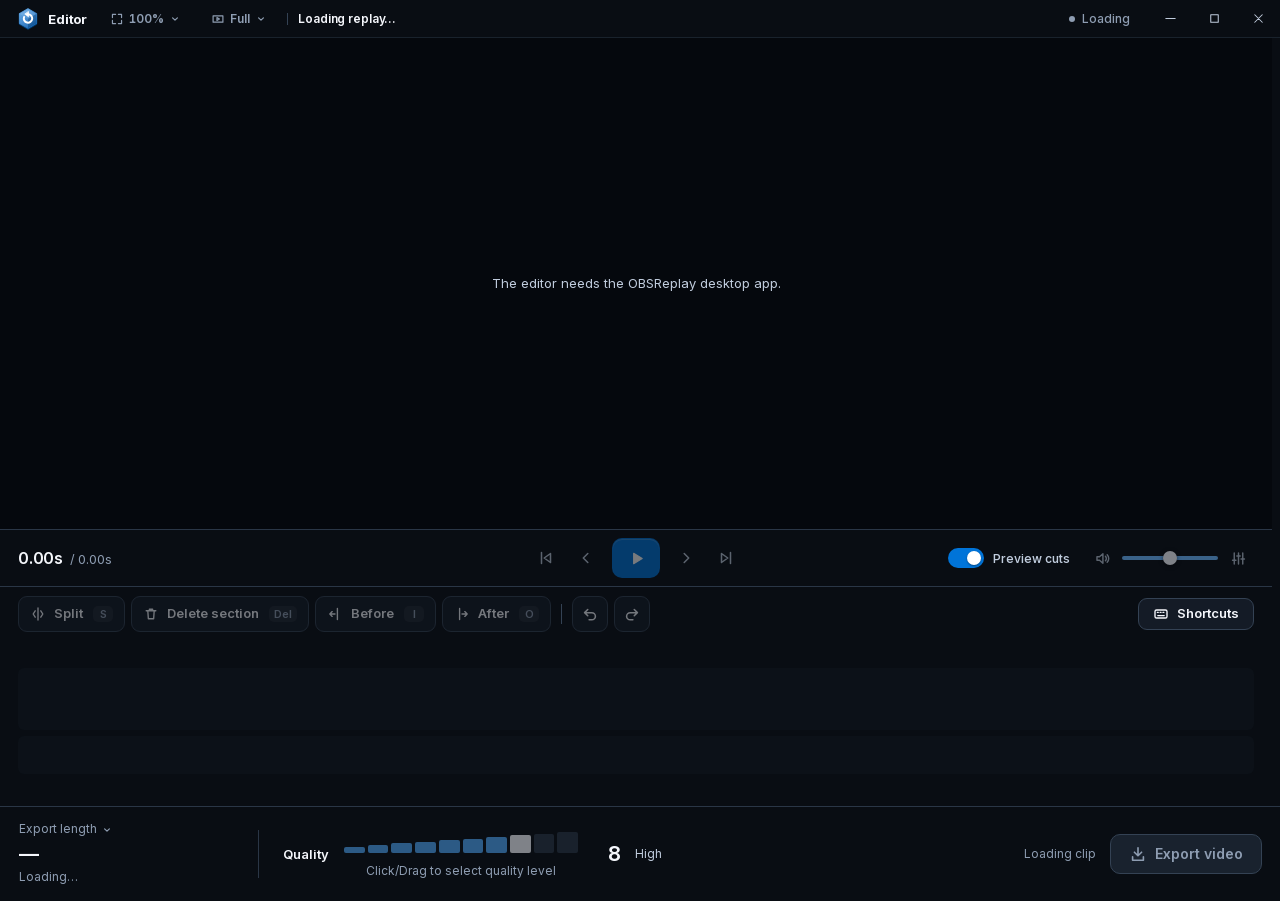
==== commit 89b53fe7: "Exe install itself. New gem logo. Monitors show real names. OBSReplay.exe copy itself to LocalAppDat" ====
--- a/frontend/editor.html
+++ b/frontend/editor.html
@@ -16,7 +16,7 @@
 <body class="editor">
   <div class="editor-app">
     <header class="app-header" data-webview-drag data-webview-maximize="double">
-      <div class="wordmark"><span class="mark"><svg viewBox="0 0 28 28" aria-hidden="true"><path d="M5.5 14a8.5 8.5 0 1 0 2.8-6.3M5.5 5v5h5"/></svg></span><span>Editor</span><button type="button" class="title-menu" id="scale-button" data-webview-ignore aria-haspopup="listbox" aria-expanded="false" aria-label="Interface scale, 100%" title="Interface scale"><svg viewBox="0 0 20 20" aria-hidden="true"><path d="M3.5 8V3.5H8M12 3.5h4.5V8M16.5 12v4.5H12M8 16.5H3.5V12"/></svg><span id="scale-value">100%</span><svg class="chevron" viewBox="0 0 20 20" aria-hidden="true"><path d="m6 8 4 4 4-4"/></svg></button><button type="button" class="title-menu" id="preview-button" data-webview-ignore aria-haspopup="listbox" aria-expanded="false" aria-label="Preview quality, Full" data-tip="Preview quality"><svg viewBox="0 0 20 20" aria-hidden="true"><path d="M3 5.5h14v9H3z"/><path d="m8.5 8 3.5 2-3.5 2z"/></svg><span id="preview-value">Full</span><svg class="chevron" viewBox="0 0 20 20" aria-hidden="true"><path d="m6 8 4 4 4-4"/></svg></button><span class="title-clip" id="clip-title">Loading replay…</span></div>
+      <div class="wordmark"><span class="mark"><svg viewBox="0 0 64 64" aria-hidden="true"><defs><linearGradient id="logo-body" x1="10" y1="4" x2="54" y2="60" gradientUnits="userSpaceOnUse"><stop offset="0" class="logo-high"/><stop offset="1" class="logo-low"/></linearGradient><clipPath id="logo-gem"><polygon points="32,2 57,16.5 57,44.5 32,59 7,44.5 7,16.5"/></clipPath></defs><polygon class="logo-edge" points="32,5 57,19.5 57,47.5 32,62 7,47.5 7,19.5"/><polygon class="logo-body" points="32,2 57,16.5 57,44.5 32,59 7,44.5 7,16.5"/><g clip-path="url(#logo-gem)" stroke="none"><polygon points="32,2 57,16.5 32,31 7,16.5" fill="#fff" fill-opacity=".16"/><polygon points="7,16.5 32,31 32,59 7,44.5" fill="#fff" fill-opacity=".05"/><polygon points="57,16.5 32,31 32,59 57,44.5" fill="#000" fill-opacity=".16"/></g><g class="logo-arrow" transform="translate(32 30.5) scale(.68) translate(-32 -32)"><path d="M32 14A18 18 0 1 1 15.09 25.84"/><polygon points="34,3.5 34,24.5 19.5,14"/></g></svg></span><span>Editor</span><button type="button" class="title-menu" id="scale-button" data-webview-ignore aria-haspopup="listbox" aria-expanded="false" aria-label="Interface scale, 100%" title="Interface scale"><svg viewBox="0 0 20 20" aria-hidden="true"><path d="M3.5 8V3.5H8M12 3.5h4.5V8M16.5 12v4.5H12M8 16.5H3.5V12"/></svg><span id="scale-value">100%</span><svg class="chevron" viewBox="0 0 20 20" aria-hidden="true"><path d="m6 8 4 4 4-4"/></svg></button><button type="button" class="title-menu" id="preview-button" data-webview-ignore aria-haspopup="listbox" aria-expanded="false" aria-label="Preview quality, Full" data-tip="Preview quality"><svg viewBox="0 0 20 20" aria-hidden="true"><path d="M3 5.5h14v9H3z"/><path d="m8.5 8 3.5 2-3.5 2z"/></svg><span id="preview-value">Full</span><svg class="chevron" viewBox="0 0 20 20" aria-hidden="true"><path d="m6 8 4 4 4-4"/></svg></button><span class="title-clip" id="clip-title">Loading replay…</span></div>
       <div class="connection"><span class="state-dot" id="edit-dot"></span><span id="edit-state">No changes</span></div>
       <div class="window-controls" data-webview-ignore>
         <button type="button" data-window="minimize" data-webview-minimize aria-label="Minimize" title="Minimize"><svg viewBox="0 0 16 16" aria-hidden="true"><path d="M3 8h10"/></svg></button>
--- a/frontend/app.css
+++ b/frontend/app.css
@@ -62,8 +62,15 @@
 .app { height:100dvh;display:flex;flex-direction:column;min-height:0; }
 .app-header { height:38px;min-height:38px;display:flex;align-items:center;gap:18px;border-bottom:1px solid color-mix(in srgb,var(--line-strong) 40%,transparent);background:var(--page);user-select:none; }
 .wordmark { display:flex;align-items:center;gap:9px;padding-left:17px;font-size:13px;font-weight:700;letter-spacing:-.01em;white-space:nowrap; }
-.mark { display:grid;place-items:center;width:20px;height:20px;border-radius:6px;background:linear-gradient(150deg,color-mix(in srgb,var(--ui-accent) 80%,var(--accent-bright)),var(--ui-accent));box-shadow:inset 0 0 0 1px color-mix(in srgb,var(--ui-accent-text) 35%,transparent); }
-.mark svg { width:13px;height:13px;color:var(--on-accent);stroke-width:3.2; }
+/* The logo takes its colours from the theme accent, so it matches every theme. The exe and taskbar icon stay blue. */
+.mark { display:grid;place-items:center;width:22px;height:22px; }
+.mark svg { width:22px;height:22px; }
+.logo-high { stop-color:color-mix(in srgb,var(--ui-accent) 62%,#fff); }
+.logo-low { stop-color:color-mix(in srgb,var(--ui-accent) 80%,#000); }
+.logo-edge { fill:color-mix(in srgb,var(--ui-accent) 46%,#000);stroke:color-mix(in srgb,var(--ui-accent) 46%,#000);stroke-width:3; }
+.logo-body { fill:url(#logo-body);stroke:url(#logo-body);stroke-width:3; }
+.logo-arrow path { stroke:var(--on-accent);stroke-width:8.5; }
+.logo-arrow polygon { fill:var(--on-accent);stroke:var(--on-accent);stroke-width:3.5; }
 .connection { margin-left:auto;display:flex;align-items:center;gap:7px;color:var(--dim);font-size:12px;font-weight:500;overflow:hidden;white-space:nowrap;text-overflow:ellipsis; }
 .state-dot { width:6px;height:6px;border-radius:50%;background:var(--gray);flex:none;transition:background-color var(--ui) var(--ease); }
 .state-dot.ready { background:var(--green); }
@@ -103,7 +110,7 @@
 ::-webkit-scrollbar-track { background:transparent; }
 ::-webkit-scrollbar-thumb { background:var(--line-strong);border-radius:8px;border:2px solid transparent;background-clip:content-box; }
 ::-webkit-scrollbar-thumb:hover { background:var(--line-hover);border:2px solid transparent;background-clip:content-box; }
-.view-heading { display:flex;align-items:center;justify-content:space-between;flex-shrink:0;gap:16px;min-height:36px;margin-bottom:18px; }
+.view-heading { display:flex;align-items:center;justify-content:space-between;flex-shrink:0;gap:16px;min-height:40px;margin-bottom:18px; }
 .view-heading p { font-size:14px;margin-top:6px;color:var(--dim); }
 .app-footer { min-height:54px;padding:9px var(--gutter);display:flex;align-items:center;justify-content:space-between;gap:14px;flex-shrink:0;background:var(--page);border-top:1px solid var(--line); }
 #footer-status { min-width:0;font-size:13px;color:var(--dim);overflow-wrap:anywhere; }
@@ -186,9 +193,28 @@
 .setting-copy p,.setting-copy small { display:block;margin-top:1px;font-size:13px;font-weight:400;line-height:1.45;color:var(--dim);max-width:62ch; }
 .setting-control { width:min(50%,400px);flex-shrink:0; }
 input[type="text"],input[readonly],select { width:100%;min-width:0;height:36px;padding:0 12px;border:1px solid var(--line-strong);border-radius:var(--r-control);background-color:var(--well);color:var(--text);font-size:13px;transition:border-color var(--fast) var(--ease),box-shadow var(--fast) var(--ease); }
-select.setting-control { width:min(36%,280px); }
-select { appearance:none;-webkit-appearance:none;cursor:pointer;padding-right:32px;font-weight:600;text-overflow:ellipsis;background-color:var(--canvas);background-image:url("data:image/svg+xml,%3Csvg xmlns='http://www.w3.org/2000/svg' viewBox='0 0 24 24' fill='none' stroke='%238e9db2' stroke-width='2.4' stroke-linecap='round' stroke-linejoin='round'%3E%3Cpath d='M6 9l6 6 6-6'/%3E%3C/svg%3E");background-repeat:no-repeat;background-position:right 10px center;background-size:14px; }
-select option { background:var(--surface);color:var(--text);font-weight:400; }
+.dropdown.setting-control { width:min(36%,280px); }
+/* Dropdowns. The <select> stays in the form as the value, unseen; a button and a list stand in for the system menu. */
+.dropdown { position:relative;width:100%;min-width:0; }
+.dropdown select { position:absolute;inset:0;opacity:0;pointer-events:none; }
+button.dropdown-button { width:100%;justify-content:space-between;padding:0 10px 0 12px;background:var(--canvas);text-align:left;font-weight:600; }
+button.dropdown-button:hover:not(:disabled) { background:var(--canvas); }
+button.dropdown-button:active:not(:disabled) { scale:none; }
+button.dropdown-button[aria-expanded="true"] { border-color:var(--ui-accent-text); }
+.dropdown-button span { min-width:0;overflow:hidden;text-overflow:ellipsis; }
+.dropdown-button svg { width:14px;height:14px;flex:none;fill:none;stroke:var(--dim);stroke-width:2.4;stroke-linecap:round;stroke-linejoin:round;transition:transform var(--fast) var(--ease); }
+.dropdown-button[aria-expanded="true"] svg { transform:rotate(180deg); }
+.dropdown-list { position:fixed;z-index:80;width:max-content;margin:0;padding:5px;list-style:none;border:1px solid var(--line-strong);border-radius:12px;background:var(--surface);box-shadow:0 16px 38px rgba(0,0,0,.38);overflow-y:auto;overscroll-behavior:contain;transform-origin:top;animation:dropdown-in 130ms var(--ease); }
+.dropdown-list.above { transform-origin:bottom; }
+.dropdown-list li { display:flex;align-items:center;justify-content:space-between;gap:12px;height:32px;padding:0 8px 0 10px;border-radius:8px;font-size:13px;color:var(--muted);white-space:nowrap;cursor:pointer; }
+.dropdown-list li span { min-width:0;overflow:hidden;text-overflow:ellipsis; }
+.dropdown-list li.active { background:var(--raise);color:var(--text); }
+.dropdown-list li[aria-selected="true"] { color:var(--text);font-weight:600; }
+.dropdown-list li[aria-disabled="true"] { opacity:.45;cursor:default; }
+.dropdown-list li svg { width:13px;height:13px;flex:none;fill:none;stroke:var(--ui-accent-text);stroke-width:2;stroke-linecap:round;stroke-linejoin:round;visibility:hidden; }
+.dropdown-list li[aria-selected="true"] svg { visibility:visible; }
+@keyframes dropdown-in { from { opacity:0;transform:scaleY(.96) translateY(-3px); } }
+html[data-motion="off"] .dropdown-list { animation:none; }
 input:hover:not(:disabled),select:hover:not(:disabled) { border-color:var(--line-hover); }
 input[type="text"]:focus-visible,input[readonly]:focus-visible,select:focus-visible { outline:0;border-color:var(--focus);box-shadow:0 0 0 3px color-mix(in srgb,var(--ui-accent-text) 22%,transparent); }
 input:disabled,select:disabled { opacity:.45;cursor:default; }
@@ -226,16 +252,15 @@
 .hotkey-control input { width:144px;text-align:center;font-weight:600;font-variant-numeric:tabular-nums;cursor:default; }
 .hotkey-control input.recording { border-color:var(--focus);box-shadow:0 0 0 3px color-mix(in srgb,var(--ui-accent-text) 22%,transparent);color:var(--ui-accent-text); }
 /* Theme picker: a wrapping row of swatch buttons; the chosen one is ringed in the accent. */
-.theme-row { align-items:flex-start; }
-.theme-row .setting-copy { flex:0 0 150px; }
-.theme-picker { display:grid;grid-template-columns:repeat(4,minmax(0,1fr));gap:8px;flex:1;min-width:0; }
-.theme-picker button { justify-content:flex-start;gap:9px;height:40px;padding:0 10px 0 7px;border-color:var(--line);background:transparent;color:var(--muted);font-weight:600; }
+.theme-row .setting-copy { flex:0 0 84px; }
+.theme-picker { display:flex;flex-wrap:wrap;justify-content:flex-end;gap:6px;flex:1;min-width:0; }
+.theme-picker button { flex:none;justify-content:flex-start;gap:7px;height:34px;padding:0 11px 0 6px;border-color:var(--line);background:transparent;color:var(--muted);font-weight:600; }
 .theme-picker button:hover:not(:disabled) { background:transparent;border-color:var(--line-hover);color:var(--text); }
 .theme-picker button[aria-checked="true"] { border-color:var(--ui-accent-text);box-shadow:inset 0 0 0 1px var(--ui-accent-text);background:var(--surface);color:var(--text); }
-.theme-swatch { position:relative;display:block;width:26px;height:26px;flex:none;border-radius:7px;overflow:hidden;box-shadow:inset 0 0 0 1px color-mix(in srgb,var(--text) 22%,transparent); }
-.theme-swatch i { position:absolute;bottom:4px;height:8px;border-radius:3px; }
-.theme-swatch i:nth-child(1) { left:4px;right:11px; }
-.theme-swatch i:nth-child(2) { right:4px;width:5px; }
+.theme-swatch { position:relative;display:block;width:22px;height:22px;flex:none;border-radius:6px;overflow:hidden;box-shadow:inset 0 0 0 1px color-mix(in srgb,var(--text) 22%,transparent); }
+.theme-swatch i { position:absolute;bottom:3px;height:7px;border-radius:2.5px; }
+.theme-swatch i:nth-child(1) { left:3px;right:10px; }
+.theme-swatch i:nth-child(2) { right:3px;width:5px; }
 .apply-explanation { font-size:13px;color:var(--dim);padding:14px 2px 0; }
 .setup-intro { display:flex;align-items:flex-start;justify-content:space-between;gap:20px;margin-bottom:16px;padding:18px 20px; }
 .setup-intro>div { flex:1;min-width:0; }
@@ -355,6 +380,8 @@
 .task-list li+li { border-top:1px solid var(--line); }
 .task-list li[hidden]+li { border-top:0; }
 .task-list li small { margin-left:6px;font-size:13px;color:var(--dim); }
+.task-list li b { font-weight:600; }
+.requirements li { color:var(--text); }
 .task-list li[data-state="active"],.task-list li[data-state="done"] { color:var(--text); }
 .task-list li[data-state="failed"] { color:var(--red); }
 .task-mark { position:relative;display:grid;place-items:center;width:18px;height:18px;flex:none;border:2px solid var(--line-strong);border-radius:50%;transition:border-color 180ms var(--ease),background-color 180ms var(--ease); }
@@ -364,6 +391,8 @@
 .task-list li[data-state="failed"] .task-mark { border-color:transparent;background:color-mix(in srgb,var(--red) 16%,transparent);color:var(--red); }
 @keyframes task-spin { to { rotate:360deg; } }
 .mode-choice { display:grid;grid-template-columns:repeat(3,minmax(0,1fr));gap:12px;margin:0 0 16px;padding:0;border:0;min-width:0; }
+[data-step-panel="capture"] .setting-row { min-height:54px;padding-block:7px; }
+[data-step-panel="capture"] .mode-option { padding-block:14px; }
 .mode-choice legend { padding:0;margin-bottom:10px;font-size:14px;font-weight:650;color:var(--muted); }
 .mode-option { position:relative;display:flex;flex-direction:column;gap:4px;padding:16px 16px 18px;border:1px solid var(--line);border-radius:14px;background:var(--card);cursor:pointer;transition:border-color var(--fast) var(--ease),background-color var(--fast) var(--ease); }
 .mode-option:hover { border-color:var(--line-hover); }
--- a/frontend/themes.css
+++ b/frontend/themes.css
@@ -4,27 +4,18 @@
 
 /* Mono */
 :root[data-theme="mono"] { color-scheme:dark;--page:#0a0a0a;--well:#0e0e0e;--card:#161616;--canvas:#121212;--surface:#1e1e1e;--raise:#262626;--tip:#0d0d0d;--tip-text:#f2f2f2;--line:#323232;--line-strong:#3e3e3e;--line-hover:#565656;--text:#f2f2f2;--muted:#cbcbcb;--dim:#9c9c9c;--ui-accent:#ededed;--accent-hover:#ffffff;--on-accent:#0a0a0a;--ui-accent-text:#ffffff;--accent-bright:#ffffff;--green:#70dfad;--red:#ee8293;--warning:#d3bd8b;--danger:#c9455b;--danger-hover:#c23f55;--switch-off:#262626;--switch-off-hover:#303030;--thumb:#ededed;--toast:#f2f2f2;--toast-text:#0d0d0d;--selection:#565656;--on-selection:#ffffff;--shadow:#000000;--scrim:#050505;--tint:#ffffff;--wave:#8f8f8f;--wave-bg:#1b1b1b;--wave-selected:#f2f2f2;--wave-selected-bg:#2c2c2c;--lane-edge:#4d4d4d;--playhead:#ffffff; }
-:root[data-theme="mono"] select { background-image:url("data:image/svg+xml,%3Csvg xmlns='http://www.w3.org/2000/svg' viewBox='0 0 24 24' fill='none' stroke='%239c9c9c' stroke-width='2.4' stroke-linecap='round' stroke-linejoin='round'%3E%3Cpath d='M6 9l6 6 6-6'/%3E%3C/svg%3E"); }
 
 /* Light */
 :root[data-theme="light"] { color-scheme:light;--page:#f2f4f7;--well:#eef1f5;--card:#ffffff;--canvas:#ffffff;--surface:#e4e8ee;--raise:#d6dce5;--tip:#161d28;--tip-text:#f5f7fc;--line:#dde2e9;--line-strong:#8a94a3;--line-hover:#667284;--text:#0e151f;--muted:#3a4555;--dim:#566173;--ui-accent:#0068c6;--accent-hover:#005bb0;--on-accent:#ffffff;--ui-accent-text:#0061ba;--accent-bright:#3d9dff;--green:#17734a;--red:#be2d47;--warning:#875600;--danger:#c2334c;--danger-hover:#ab2940;--switch-off:#7f8a9a;--switch-off-hover:#6f7a8b;--thumb:#ffffff;--toast:#161d28;--toast-text:#f5f7fc;--selection:#b9d8fb;--on-selection:#0e151f;--shadow:#1b2636;--scrim:#1a2230;--tint:#0f1a2b;--wave:#3f78b5;--wave-bg:#e0e9f4;--wave-selected:#0a4f97;--wave-selected-bg:#c4dbf4;--lane-edge:#9bb5d2;--playhead:#0e151f; }
-:root[data-theme="light"] select { background-image:url("data:image/svg+xml,%3Csvg xmlns='http://www.w3.org/2000/svg' viewBox='0 0 24 24' fill='none' stroke='%23566173' stroke-width='2.4' stroke-linecap='round' stroke-linejoin='round'%3E%3Cpath d='M6 9l6 6 6-6'/%3E%3C/svg%3E"); }
 
 /* Rose */
 :root[data-theme="rose"] { color-scheme:dark;--page:#100b0d;--well:#140f11;--card:#1e1619;--canvas:#191315;--surface:#281e22;--raise:#31252a;--tip:#130e10;--tip-text:#faf6f7;--line:#3e3136;--line-strong:#4b3c42;--line-hover:#66545b;--text:#faf6f7;--muted:#d4c7cc;--dim:#a7969d;--ui-accent:#bf2d74;--accent-hover:#cd3c80;--on-accent:#ffffff;--ui-accent-text:#f48eb6;--accent-bright:#fff3f7;--green:#6fe0b4;--red:#ff916b;--warning:#dccd6c;--danger:#b4481f;--danger-hover:#c0532b;--switch-off:#413439;--switch-off-hover:#4e3f45;--thumb:#faf6f7;--toast:#faf6f7;--toast-text:#130e10;--selection:#81495e;--on-selection:#ffffff;--shadow:#000000;--scrim:#090607;--tint:#ffffff;--wave:#b57b90;--wave-bg:#2f1a22;--wave-selected:#f0bfd0;--wave-selected-bg:#41242f;--lane-edge:#6a4955;--playhead:#ffffff; }
-:root[data-theme="rose"] select { background-image:url("data:image/svg+xml,%3Csvg xmlns='http://www.w3.org/2000/svg' viewBox='0 0 24 24' fill='none' stroke='%23a7969d' stroke-width='2.4' stroke-linecap='round' stroke-linejoin='round'%3E%3Cpath d='M6 9l6 6 6-6'/%3E%3C/svg%3E"); }
-
-/* Forest */
-:root[data-theme="forest"] { color-scheme:dark;--page:#0a0e0b;--well:#0e120e;--card:#141b15;--canvas:#111612;--surface:#1c241d;--raise:#232c25;--tip:#0d110d;--tip-text:#f5f8f6;--line:#2e3830;--line-strong:#39443b;--line-hover:#505e52;--text:#f5f8f6;--muted:#c4cec5;--dim:#93a095;--ui-accent:#437605;--accent-hover:#4b8304;--on-accent:#ffffff;--ui-accent-text:#7fc145;--accent-bright:#f2faec;--green:#58e0cf;--red:#f2849a;--warning:#ecb072;--danger:#b5425f;--danger-hover:#c14d69;--switch-off:#313b32;--switch-off-hover:#3b473d;--thumb:#f5f8f6;--toast:#f5f8f6;--toast-text:#0d110d;--selection:#4b6736;--on-selection:#ffffff;--shadow:#000000;--scrim:#050705;--tint:#ffffff;--wave:#7c9968;--wave-bg:#1b2513;--wave-selected:#bfd8af;--wave-selected-bg:#25341a;--lane-edge:#4a5a3f;--playhead:#ffffff; }
-:root[data-theme="forest"] select { background-image:url("data:image/svg+xml,%3Csvg xmlns='http://www.w3.org/2000/svg' viewBox='0 0 24 24' fill='none' stroke='%2393a095' stroke-width='2.4' stroke-linecap='round' stroke-linejoin='round'%3E%3Cpath d='M6 9l6 6 6-6'/%3E%3C/svg%3E"); }
 
 /* Amethyst */
 :root[data-theme="amethyst"] { color-scheme:dark;--page:#0d0c11;--well:#111016;--card:#191721;--canvas:#15141b;--surface:#21202b;--raise:#292734;--tip:#100f15;--tip-text:#f7f6fb;--line:#353342;--line-strong:#413e4f;--line-hover:#5a576c;--text:#f7f6fb;--muted:#cbc9d8;--dim:#9c99ac;--ui-accent:#7d49da;--accent-hover:#8856e8;--on-accent:#ffffff;--ui-accent-text:#b6a1f5;--accent-bright:#f7f5ff;--green:#70dfad;--red:#ee8293;--warning:#d3bd8b;--danger:#b6425a;--danger-hover:#c24d64;--switch-off:#383646;--switch-off-hover:#444153;--thumb:#f7f6fb;--toast:#f7f6fb;--toast-text:#100f15;--selection:#605386;--on-selection:#ffffff;--shadow:#000000;--scrim:#07060a;--tint:#ffffff;--wave:#9285ba;--wave-bg:#221e30;--wave-selected:#d1c7f3;--wave-selected-bg:#302a44;--lane-edge:#564f6c;--playhead:#ffffff; }
-:root[data-theme="amethyst"] select { background-image:url("data:image/svg+xml,%3Csvg xmlns='http://www.w3.org/2000/svg' viewBox='0 0 24 24' fill='none' stroke='%239c99ac' stroke-width='2.4' stroke-linecap='round' stroke-linejoin='round'%3E%3Cpath d='M6 9l6 6 6-6'/%3E%3C/svg%3E"); }
 
 /* Ember */
 :root[data-theme="ember"] { color-scheme:dark;--page:#0f0c0a;--well:#14100d;--card:#1d1713;--canvas:#181411;--surface:#27201b;--raise:#2f2722;--tip:#130f0c;--tip-text:#f9f6f5;--line:#3c332d;--line-strong:#493f38;--line-hover:#64574e;--text:#f9f6f5;--muted:#d2c9c3;--dim:#a59992;--ui-accent:#b14a07;--accent-hover:#c45105;--on-accent:#ffffff;--ui-accent-text:#fb9363;--accent-bright:#fff4f0;--green:#62dfb9;--red:#f47fae;--warning:#e2d35f;--danger:#b14373;--danger-hover:#bd4e7e;--switch-off:#3f3630;--switch-off-hover:#4c413a;--thumb:#f9f6f5;--toast:#f9f6f5;--toast-text:#130f0c;--selection:#824e35;--on-selection:#ffffff;--shadow:#000000;--scrim:#080605;--tint:#ffffff;--wave:#b78067;--wave-bg:#2f1c13;--wave-selected:#f2c3ae;--wave-selected-bg:#42271a;--lane-edge:#6a4c3e;--playhead:#ffffff; }
-:root[data-theme="ember"] select { background-image:url("data:image/svg+xml,%3Csvg xmlns='http://www.w3.org/2000/svg' viewBox='0 0 24 24' fill='none' stroke='%23a59992' stroke-width='2.4' stroke-linecap='round' stroke-linejoin='round'%3E%3Cpath d='M6 9l6 6 6-6'/%3E%3C/svg%3E"); }
 
 /* Light schemes: floating shadows are softer, and the swept outline needs more of the accent to show on a light ground. */
 :root[data-scheme="light"] dialog { box-shadow:0 30px 70px -30px color-mix(in srgb,var(--shadow) 55%,transparent); }
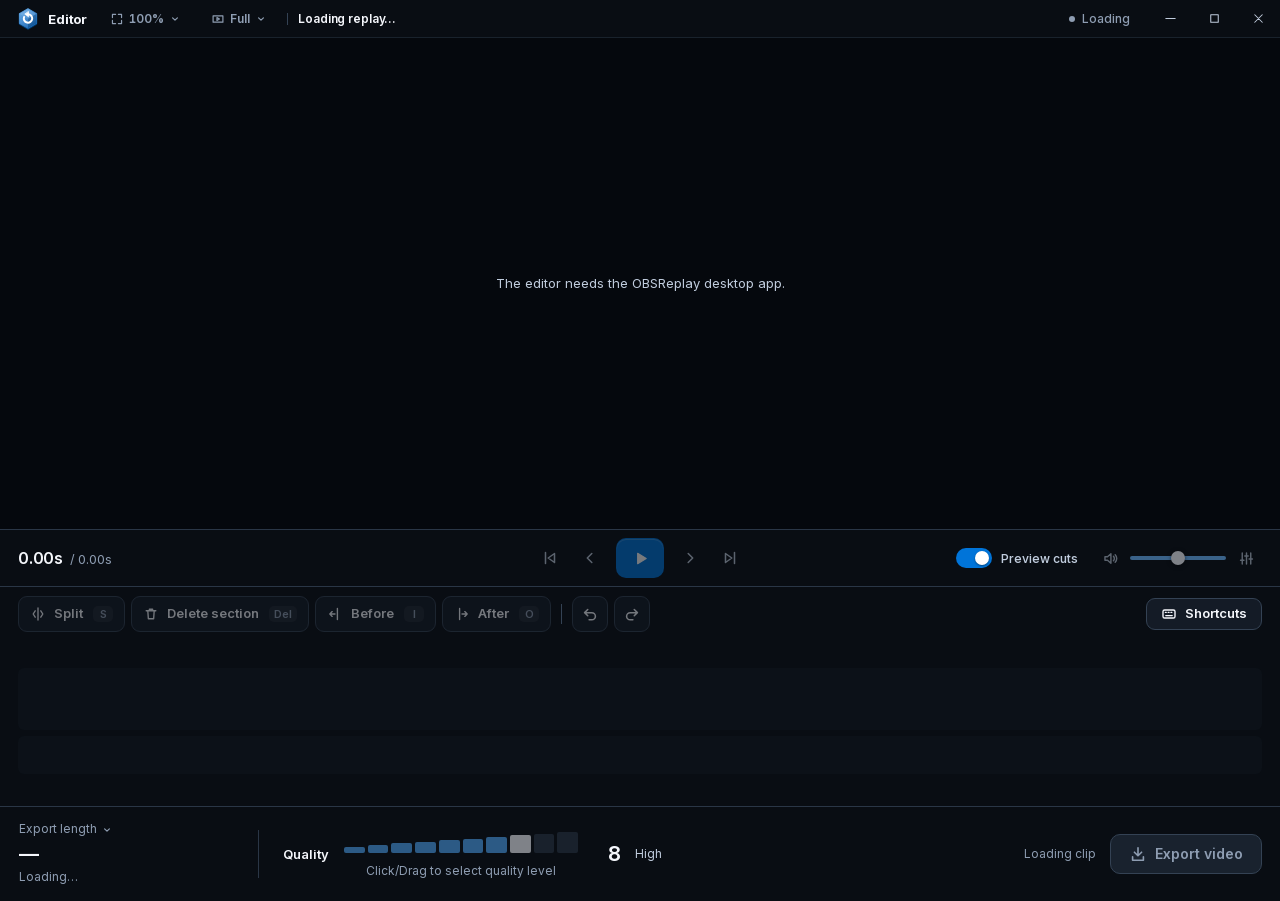
==== commit 49d8a287: "Add clip menu, rename, clip search and delete-original on export. Fix clip listed twice. Clip menu -" ====
--- a/frontend/editor.html
+++ b/frontend/editor.html
@@ -111,7 +111,7 @@
       <div class="export-result" id="export-result" hidden>
         <span class="result-mark" id="result-mark" aria-hidden="true"><svg viewBox="0 0 20 20"><path d="m5 10.5 3.2 3.2L15 6.5"/></svg></span>
         <div class="result-copy"><strong id="result-title">Video exported</strong><span id="result-text"></span></div>
-        <div class="notice-actions"><button type="button" id="result-reveal">Show in folder</button><button type="button" id="result-open">Open file</button><button type="button" id="result-dismiss">Done</button></div>
+        <div class="notice-actions"><button type="button" id="result-reveal">Show in folder</button><button type="button" id="result-open">Play video</button><button type="button" id="result-dismiss">Done</button></div>
       </div>
     </footer>
   </div>
@@ -125,7 +125,7 @@
         <div><dt><kbd>←</kbd> <kbd>→</kbd></dt><dd>Move 1 second</dd></div>
         <div><dt><kbd>Shift</kbd> <kbd>←</kbd> <kbd>→</kbd></dt><dd>Move 5 seconds</dd></div>
         <div><dt><kbd>,</kbd> <kbd>.</kbd></dt><dd>Previous or next frame (hold to repeat)</dd></div>
-        <div><dt>Double-click Play</dt><dd>Play from the first kept section</dd></div>
+        <div><dt>Shift + click Play</dt><dd>Play from the first kept section</dd></div>
         <div><dt><kbd>↑</kbd> <kbd>↓</kbd></dt><dd>Previous or next cut</dd></div>
         <div><dt><kbd>Home</kbd> <kbd>End</kbd></dt><dd>Start or end of clip</dd></div>
         <div><dt><kbd>M</kbd></dt><dd>Mute all audio</dd></div>
@@ -145,7 +145,7 @@
     </div>
   </dialog>
 
-  <dialog id="export-dialog" aria-labelledby="export-title"><form method="dialog" id="export-form"><h2 id="export-title">Name your export</h2><p>Leave it empty to use the name shown.</p><div class="name-input"><input id="export-name" type="text" maxlength="120" spellcheck="false" autocomplete="off" aria-labelledby="export-title"><span aria-hidden="true">.mp4</span></div><div class="dialog-actions"><button type="button" id="export-cancel">Cancel</button><button type="submit" class="primary" id="export-confirm">Export video</button></div></form></dialog>
+  <dialog id="export-dialog" aria-labelledby="export-title"><form method="dialog" id="export-form"><h2 id="export-title">Name your export</h2><p>Leave it empty to use the name shown.</p><div class="name-input"><input id="export-name" type="text" maxlength="120" spellcheck="false" autocomplete="off" aria-labelledby="export-title"><span aria-hidden="true">.mp4</span></div><div class="dialog-actions"><label class="check"><input type="checkbox" id="export-delete"><span>Delete original clip after exporting</span></label><button type="button" id="export-cancel">Cancel</button><button type="submit" class="primary" id="export-confirm">Export video</button></div></form></dialog>
   <div class="menu" id="menu" role="listbox" hidden></div>
   <section class="tracks-panel" id="tracks-panel" role="dialog" aria-labelledby="tracks-title" hidden>
     <div class="tracks-heading"><h2 id="tracks-title">Track volumes</h2><p>Changes what you hear while editing. Exports keep every track as recorded.</p></div>
--- a/frontend/app.css
+++ b/frontend/app.css
@@ -61,6 +61,8 @@
 /* Window chrome */
 .app { height:100dvh;display:flex;flex-direction:column;min-height:0; }
 .app-header { height:38px;min-height:38px;display:flex;align-items:center;gap:18px;border-bottom:1px solid color-mix(in srgb,var(--line-strong) 40%,transparent);background:var(--page);user-select:none; }
+.app-version { margin-left:-2px;font-size:11px;font-weight:500;letter-spacing:0;color:var(--dim);font-variant-numeric:tabular-nums; }
+.app-version:empty { display:none; }
 .wordmark { display:flex;align-items:center;gap:9px;padding-left:17px;font-size:13px;font-weight:700;letter-spacing:-.01em;white-space:nowrap; }
 /* The logo takes its colours from the theme accent, so it matches every theme. The exe and taskbar icon stay blue. */
 .mark { display:grid;place-items:center;width:22px;height:22px; }
@@ -110,6 +112,7 @@
 ::-webkit-scrollbar-track { background:transparent; }
 ::-webkit-scrollbar-thumb { background:var(--line-strong);border-radius:8px;border:2px solid transparent;background-clip:content-box; }
 ::-webkit-scrollbar-thumb:hover { background:var(--line-hover);border:2px solid transparent;background-clip:content-box; }
+html[data-routing] main>section { visibility:hidden; }
 .view-heading { display:flex;align-items:center;justify-content:space-between;flex-shrink:0;gap:16px;min-height:40px;margin-bottom:18px; }
 .view-heading p { font-size:14px;margin-top:6px;color:var(--dim); }
 .app-footer { min-height:54px;padding:9px var(--gutter);display:flex;align-items:center;justify-content:space-between;gap:14px;flex-shrink:0;background:var(--page);border-top:1px solid var(--line); }
@@ -161,7 +164,10 @@
 /* The app-wide error sits over the top of the page; nothing below it moves. */
 #error-notice { position:absolute;z-index:8;top:14px;left:var(--gutter);right:calc(var(--gutter) + 8px);max-width:720px;margin:0 auto;border-color:color-mix(in srgb,var(--red) 40%,transparent);background:color-mix(in srgb,var(--red) 9%,var(--canvas));box-shadow:0 24px 50px -18px var(--shadow);animation:notice-in 220ms var(--ease) both; }
 @keyframes notice-in { from { opacity:0;transform:translateY(-8px); } }
+.notice.warning { align-items:center;border-color:color-mix(in srgb,var(--warning) 34%,transparent);background:color-mix(in srgb,var(--warning) 7%,transparent); }
+.notice.warning strong { color:var(--warning); }
 .notice-buttons { display:flex;gap:8px;flex:none; }
+.notice-buttons:not(:has(button:not([hidden]))) { display:none; }
 .notice>div { min-width:0; }
 .notice strong { font-size:14px;font-weight:650;color:var(--red); }
 .notice p { color:var(--muted);white-space:pre-wrap;overflow-wrap:anywhere;margin-top:3px;font-size:13px; }
@@ -196,7 +202,10 @@
 .dropdown.setting-control { width:min(36%,280px); }
 /* Dropdowns. The <select> stays in the form as the value, unseen; a button and a list stand in for the system menu. */
 .dropdown { position:relative;width:100%;min-width:0; }
-.dropdown select { position:absolute;inset:0;opacity:0;pointer-events:none; }
+.dropdown select,.dropdown select:disabled { position:absolute;inset:0;opacity:0;pointer-events:none; }
+.dropdown[hidden] { display:none; }
+label.setting-copy,label.switch-control { cursor:pointer; }
+label.setting-copy strong { display:block; }
 button.dropdown-button { width:100%;justify-content:space-between;padding:0 10px 0 12px;background:var(--canvas);text-align:left;font-weight:600; }
 button.dropdown-button:hover:not(:disabled) { background:var(--canvas); }
 button.dropdown-button:active:not(:disabled) { scale:none; }
@@ -282,8 +291,8 @@
 .clip-thumbnail img { display:block;width:100%;height:100%;border-radius:12px;object-fit:cover;animation:fade 220ms var(--ease) both; }
 .clip-thumbnail:not([data-thumbnail]) { background:linear-gradient(100deg,var(--surface) 35%,var(--raise) 50%,var(--surface) 65%) 0 0 / 220% 100%;animation:sk 1.3s linear infinite; }
 .clip-thumbnail::after { content:"";position:absolute;inset:-3px;border-radius:15px;padding:2px;pointer-events:none;opacity:0;background:conic-gradient(from var(--sweep),color-mix(in srgb,var(--ui-accent-text) 10%,transparent) 0deg,color-mix(in srgb,var(--ui-accent-text) 10%,transparent) 220deg,color-mix(in srgb,var(--ui-accent-text) 60%,transparent) 264deg,var(--ui-accent-text) 296deg,color-mix(in srgb,var(--ui-accent-text) 20%,transparent) 330deg,color-mix(in srgb,var(--ui-accent-text) 10%,transparent) 360deg);-webkit-mask:linear-gradient(#fff 0 0) content-box,linear-gradient(#fff 0 0);-webkit-mask-composite:xor;mask-composite:exclude;transition:opacity 140ms ease-out; }
-.clip-card:hover .clip-thumbnail,.clip-preview:focus-visible .clip-thumbnail { translate:0 -3px; }
-.clip-card:hover .clip-thumbnail::after,.clip-preview:focus-visible .clip-thumbnail::after { opacity:1;transition-duration:300ms;animation:sweep 4.8s linear infinite; }
+.clip-card:hover .clip-thumbnail,.clip-preview:focus-visible .clip-thumbnail,.clip-card.menu-open .clip-thumbnail { translate:0 -3px; }
+.clip-card:hover .clip-thumbnail::after,.clip-preview:focus-visible .clip-thumbnail::after,.clip-card.menu-open .clip-thumbnail::after { opacity:1;transition-duration:300ms;animation:sweep 4.8s linear infinite; }
 .clip-play { position:absolute;inset:0;display:grid;place-items:center;border-radius:12px;background:transparent;transition:background-color 200ms var(--ease); }
 .clip-play svg { width:44px;height:44px;padding:13px 12px 13px 14px;border-radius:50%;background:var(--ov-text);color:var(--ov-ink);fill:currentColor;stroke-width:0;box-shadow:0 10px 24px -8px #000;opacity:0;scale:.86;transition:opacity 200ms var(--ease),scale 200ms var(--ease); }
 .clip-thumbnail[data-thumbnail="unavailable"] .clip-play svg { opacity:.85;scale:1; }
@@ -292,7 +301,7 @@
 .clip-preview:active .clip-play svg { scale:.94; }
 /* The file name appears under the card with the pointer or keyboard focus, in the gap between rows, so nothing moves. */
 .clip-title { position:absolute;left:0;right:0;top:100%;padding-top:2px;font-size:12px;font-weight:500;line-height:18px;color:var(--dim);white-space:nowrap;overflow:hidden;text-overflow:ellipsis;opacity:0;translate:0 -4px;pointer-events:none;transition:opacity 140ms ease-out,translate 240ms var(--ease); }
-.clip-card:hover .clip-title,.clip-card:has(:focus-visible) .clip-title { opacity:1;translate:0 0;transition-duration:220ms,240ms; }
+.clip-card:hover .clip-title,.clip-card:has(:focus-visible) .clip-title,.clip-card.menu-open .clip-title { opacity:1;translate:0 0;transition-duration:220ms,240ms; }
 .clip-foot { position:relative;margin-top:9px; }
 .clip-meta { display:flex;flex-wrap:wrap;gap:0 10px;min-width:0;color:var(--dim);font-size:13px;font-variant-numeric:tabular-nums; }
 .clip-meta .clip-app { color:var(--text);font-weight:600; }
@@ -301,16 +310,37 @@
 .clip-foot .clip-meta span:last-child { flex:none; }
 .clip-length { left:auto !important;right:8px; }
 .clip-chip { position:absolute;left:8px;bottom:8px;padding:2px 7px;border-radius:6px;background:var(--ov-chip);font-size:12px;font-weight:600;line-height:18px;color:var(--ov-text);font-variant-numeric:tabular-nums; }
-/* Row actions sit on the thumbnail and appear with the pointer or keyboard focus. */
-.clip-actions { position:absolute;top:8px;right:8px;display:flex;align-items:center;gap:2px;padding:3px;border-radius:10px;background:var(--ov-bg);box-shadow:inset 0 0 0 1px var(--ov-line);opacity:0;translate:0 2px;transition:opacity 140ms ease-out,translate 240ms var(--ease); }
-.clip-card:hover .clip-actions,.clip-card:has(:focus-visible) .clip-actions { opacity:1;translate:0 -3px;transition-duration:200ms,240ms; }
-.clip-actions .icon-only { width:30px;min-width:30px;height:30px;border-radius:8px;color:var(--ov-muted); }
-.clip-actions .icon-only:hover:not(:disabled) { background:var(--ov-hover);color:var(--ov-text); }
+/* One "more" button sits on the thumbnail's corner and appears with the pointer or keyboard focus. It opens the clip menu;
+   a right-click anywhere on the card opens the same menu at the pointer. The card keeps its hover look while the menu is open. */
+button.clip-more { position:absolute;top:8px;right:8px;width:30px;min-width:30px;height:30px;padding:0;border:0;border-radius:9px;background:var(--ov-bg);box-shadow:inset 0 0 0 1px var(--ov-line);color:var(--ov-muted);opacity:0;translate:0 2px;transition:opacity 140ms ease-out,translate 240ms var(--ease),background-color var(--fast) var(--ease),color var(--fast) var(--ease),scale var(--fast) var(--ease); }
+.clip-card:hover .clip-more,.clip-card:has(:focus-visible) .clip-more,.clip-card.menu-open .clip-more { opacity:1;translate:0 -3px;transition-duration:200ms,240ms,var(--fast),var(--fast),var(--fast); }
+button.clip-more:hover:not(:disabled),button.clip-more[aria-expanded="true"] { background:var(--ov-hover);color:var(--ov-text); }
+.clip-more svg { width:18px;height:18px;stroke-width:2.6; }
+/* The clip menu is the dropdown list's surface with an icon and a label on each row. */
+.clip-menu { position:fixed;z-index:80;min-width:214px;padding:5px;border:1px solid var(--line-strong);border-radius:12px;background:var(--surface);box-shadow:0 16px 38px rgba(0,0,0,.38);outline:0;animation:menu-in 130ms var(--ease); }
+@keyframes menu-in { from { opacity:0;scale:.96; } }
+.clip-menu button { display:flex;justify-content:flex-start;gap:11px;width:100%;height:34px;padding:0 14px 0 10px;border:0;border-radius:8px;background:transparent;font-size:13px;font-weight:550;color:var(--muted);text-align:left;transition:none; }
+.clip-menu button svg { width:16px;height:16px;color:var(--dim); }
+.clip-menu button:hover:not(:disabled),.clip-menu button:focus { background:var(--raise);color:var(--text);outline:0; }
+.clip-menu button:hover svg,.clip-menu button:focus svg { color:var(--text); }
+.clip-menu button:active:not(:disabled) { scale:none; }
+.clip-menu button[data-danger],.clip-menu button[data-danger] svg,.clip-menu button[data-danger]:hover,.clip-menu button[data-danger]:focus,.clip-menu button[data-danger]:hover svg,.clip-menu button[data-danger]:focus svg { color:var(--red); }
+.clip-menu button[data-danger]:hover:not(:disabled),.clip-menu button[data-danger]:focus { background:color-mix(in srgb,var(--red) 16%,transparent); }
+.clip-menu hr { height:1px;margin:5px 6px;border:0;background:var(--line-strong); }
 .clips-empty { padding:36px 0; }
 .clips-empty h2 { margin-bottom:6px;font-size:18px; }
 .clips-empty p { max-width:62ch;font-size:14px;color:var(--dim); }
-
-.clips-toolbar { display:flex;align-items:center;justify-content:space-between;gap:12px 16px;flex-wrap:wrap;margin:-4px 0 18px; }
+.clips-empty button { margin-top:16px; }
+
+.clips-toolbar { display:flex;align-items:center;gap:12px 14px;flex-wrap:wrap;margin:-4px 0 18px; }
+/* Search: the field's edge is on the wrapper, so the icon and the clear button sit inside it. */
+.search-field { display:flex;align-items:center;gap:8px;flex:0 1 250px;min-width:170px;height:32px;padding:0 4px 0 10px;border:1px solid var(--line-strong);border-radius:var(--r-control);background:var(--well);color:var(--dim);cursor:text;transition:border-color var(--fast) var(--ease),box-shadow var(--fast) var(--ease); }
+.search-field:hover { border-color:var(--line-hover); }
+.search-field:focus-within { border-color:var(--focus);box-shadow:0 0 0 3px color-mix(in srgb,var(--ui-accent-text) 22%,transparent); }
+.search-field>svg { width:15px;height:15px; }
+.search-field input,.search-field input:focus-visible { flex:1;min-width:0;height:30px;padding:0;border:0;border-radius:0;background:transparent;box-shadow:none;outline:0;font-size:13px; }
+.search-field button.icon-only { width:24px;min-width:24px;height:24px;border-radius:6px; }
+.search-field button.icon-only svg { width:13px;height:13px; }
 .filters { display:flex;flex-wrap:wrap;gap:6px;min-width:0; }
 .filters button { height:32px;padding:0 11px;gap:7px;border-color:var(--line);background:transparent;color:var(--dim);font-weight:600; }
 .filters button:hover:not(:disabled) { background:transparent;border-color:var(--line-hover);color:var(--text); }
@@ -326,6 +356,24 @@
 .help-content .card.wide p { grid-column:1; }
 .help-content .card.wide .inline-actions { grid-column:2;grid-row:1/3;margin:0;padding:0; }
 .help-content p { margin-top:6px;font-size:14px;color:var(--muted);text-wrap:pretty; }
+/* Settings, Debug tab */
+.debug-usage { padding:18px 20px 20px; }
+.debug-usage-head { display:flex;align-items:baseline;justify-content:space-between;gap:6px 16px;flex-wrap:wrap;margin-bottom:12px; }
+.debug-usage-head strong { font-size:14px;font-weight:650; }
+.debug-usage-head span { font-size:13px;color:var(--dim);font-variant-numeric:tabular-nums; }
+.usage-table { width:100%;border-collapse:collapse;font-variant-numeric:tabular-nums; }
+.usage-table th,.usage-table td { width:22%;padding:9px 0 9px 12px;border-top:1px solid var(--line);text-align:right;font-size:14px;white-space:nowrap; }
+.usage-table td { font-weight:650; }
+.usage-note { margin-right:10px;font-size:13px;font-weight:400;color:var(--dim); }
+.usage-table thead th { padding-top:0;border-top:0;font-size:12px;font-weight:600;color:var(--dim); }
+.usage-table th:first-child { width:34%;padding-left:0;text-align:left;font-weight:500;color:var(--muted); }
+.usage-cells { grid-template-columns:repeat(5,minmax(0,1fr));margin-top:14px; }
+.usage-cells span { white-space:nowrap;overflow:hidden;text-overflow:ellipsis; }
+.debug-log-row { padding:14px 20px 20px;border-top:1px solid var(--line); }
+.debug-log-row strong { display:block;margin-bottom:10px;font-size:14px;font-weight:650; }
+.debug-log { margin:0;height:260px;padding:12px 14px;overflow:auto;border-radius:10px;background:var(--well);color:var(--muted);font:12px/1.6 "Cascadia Mono",Consolas,ui-monospace,monospace;white-space:pre;user-select:text;-webkit-user-select:text; }
+.debug-log:focus-visible { outline:2px solid var(--ui-accent-text);outline-offset:2px; }
+#debug-version,#debug-export-status { user-select:text;-webkit-user-select:text;overflow-wrap:anywhere; }
 .help-status { display:flex;align-items:baseline;gap:10px;margin-top:14px;padding:10px 14px;border-radius:10px;background:var(--well);font-size:13px; }
 .help-status span { color:var(--dim);font-weight:600; }
 .help-status strong { font-weight:600;overflow-wrap:anywhere; }
@@ -351,7 +399,22 @@
 @keyframes backdrop-out { to { opacity:0; } }
 dialog h2 { font-size:22px;font-weight:700;letter-spacing:-.02em;line-height:1.2; }
 dialog p { margin-top:10px;font-size:14px;line-height:1.55;color:var(--muted); }
-.dialog-actions { display:flex;justify-content:flex-end;gap:8px;margin-top:24px; }
+.dialog-actions { display:flex;justify-content:flex-end;align-items:center;gap:8px;margin-top:24px; }
+/* A name field with the file's extension after it: the export and rename dialogs. */
+.name-input { display:flex;align-items:center;gap:8px;margin-top:16px;padding-right:14px;border:1px solid var(--line-strong);border-radius:10px;background:var(--well);transition:border-color var(--fast) var(--ease),box-shadow var(--fast) var(--ease); }
+.name-input:hover { border-color:var(--line-hover); }
+.name-input:focus-within { border-color:var(--focus);box-shadow:0 0 0 3px color-mix(in srgb,var(--ui-accent-text) 22%,transparent); }
+.name-input input,.name-input input:focus-visible { flex:1;height:42px;border:0;background:transparent;box-shadow:none;font-size:14px;outline:0; }
+.name-input span { flex:none;color:var(--dim);font-size:14px; }
+/* Checkbox with its label. In a dialog's action row it takes the left end, in line with the buttons. */
+.check { display:inline-flex;align-items:center;gap:9px;min-height:32px;font-size:13px;font-weight:500;line-height:1.3;color:var(--muted);cursor:pointer;transition:color var(--fast) var(--ease); }
+.check:hover,.check:has(input:checked) { color:var(--text); }
+.check input { appearance:none;-webkit-appearance:none;position:relative;display:block;width:18px;height:18px;margin:0;flex:none;border:1px solid var(--line-hover);border-radius:5px;background:var(--well);cursor:pointer;transition:background-color var(--fast) var(--ease),border-color var(--fast) var(--ease); }
+.check:hover input:not(:checked) { border-color:var(--dim); }
+.check input:checked { background:var(--ui-accent);border-color:transparent; }
+.check input::after { content:"";position:absolute;inset:0;background:var(--on-accent);-webkit-mask:url("data:image/svg+xml,%3Csvg xmlns='http://www.w3.org/2000/svg' viewBox='0 0 12 12' fill='none' stroke='%23000' stroke-width='1.9' stroke-linecap='round' stroke-linejoin='round'%3E%3Cpath d='m2.7 6.3 2.2 2.2 4.4-4.9'/%3E%3C/svg%3E") center/12px no-repeat;mask:url("data:image/svg+xml,%3Csvg xmlns='http://www.w3.org/2000/svg' viewBox='0 0 12 12' fill='none' stroke='%23000' stroke-width='1.9' stroke-linecap='round' stroke-linejoin='round'%3E%3Cpath d='m2.7 6.3 2.2 2.2 4.4-4.9'/%3E%3C/svg%3E") center/12px no-repeat;opacity:0;scale:.6;transition:opacity var(--fast) var(--ease),scale var(--ui) var(--ease); }
+.check input:checked::after { opacity:1;scale:1; }
+.dialog-actions .check { margin-right:auto; }
 
 /* Guided setup */
 .setup-steps { display:flex;align-items:center;flex-wrap:wrap;gap:6px;margin:0 0 20px -5px;padding:0;list-style:none; }
@@ -415,3 +478,46 @@
 html[data-motion="off"] button:active { scale:none; }
 html[data-motion="off"] .task-list li[data-state="active"] .task-mark { border-color:var(--ui-accent-text); }
 @media(forced-colors:active) { .switch-track{border:1px solid ButtonText}.switch-control input:checked+.switch-track::after{background:Highlight}.capture-mark{border:1px solid CanvasText}.settings-tabs [role="tab"][aria-selected="true"]{outline:1px solid Highlight} }
+.setting-row .inline-actions { flex:none;margin:0;padding:0; }
+/* Update dialog: what changed, then one decision. The notes sit in a well and scroll on their own. */
+#update-dialog { max-width:540px;padding:22px 24px 24px;outline:none; }
+.update-head { display:flex;align-items:flex-start;justify-content:space-between;gap:16px; }
+.update-head p { margin-top:6px; }
+.update-head .icon-only { margin:-4px -8px 0 0;flex:none; }
+.update-notes { margin-top:18px;max-height:min(300px,42vh);overflow:auto;overscroll-behavior:contain;padding:14px 16px;border:1px solid var(--line);border-radius:12px;background:var(--well);font-size:13.5px;line-height:1.6;color:var(--muted);user-select:text;-webkit-user-select:text; }
+.update-notes>:first-child { margin-top:0; }
+.update-notes h3,.update-notes h4 { margin-top:16px;font-size:13.5px;font-weight:650;line-height:1.4;color:var(--text); }
+.update-notes h4 { font-weight:600;color:var(--muted); }
+.update-notes p { margin-top:8px;font-size:inherit;line-height:inherit;color:inherit; }
+.update-notes ul,.update-notes ol { margin:6px 0 0;padding-left:20px; }
+.update-notes li { margin-top:3px; }
+.update-notes li.nested { margin-left:18px; }
+.update-notes li::marker { color:var(--dim); }
+.update-notes strong { font-weight:650;color:var(--text); }
+.update-notes code { padding:1px 5px;border-radius:5px;background:var(--surface);font:12px/1.5 "Cascadia Mono",Consolas,ui-monospace,monospace;color:var(--text); }
+.update-notes pre { margin-top:8px;padding:10px 12px;border-radius:8px;background:var(--surface);overflow:auto; }
+.update-notes pre code { padding:0;background:none; }
+.update-notes a { color:var(--ui-accent-text);text-decoration:underline;text-underline-offset:2px;cursor:pointer; }
+.update-notes a:focus-visible { outline:2px solid var(--ui-accent-text);outline-offset:2px;border-radius:3px; }
+.update-notes hr { margin:14px 0;border:0;border-top:1px solid var(--line); }
+.update-notes blockquote { margin:8px 0 0;padding-left:12px;border-left:1px solid var(--line-strong); }
+.update-note { margin-top:14px;font-size:13px;line-height:1.5;color:var(--dim); }
+.update-note:empty { display:none; }
+.update-note.problem { color:var(--red); }
+.update-note.blocked { color:var(--warning); }
+.update-progress { margin-top:20px; }
+.update-bar { height:6px;border-radius:3px;background:var(--surface);overflow:hidden; }
+.update-bar i { display:block;width:0;height:100%;border-radius:3px;background:var(--ui-accent);transition:width 140ms linear; }
+.update-bar.busy i { width:35%;transition:none;animation:update-slide 1.15s cubic-bezier(.45,0,.55,1) infinite; }
+@keyframes update-slide { from { transform:translateX(-100%); } to { transform:translateX(290%); } }
+html[data-motion="off"] .update-bar.busy i { width:100%;opacity:.55; }
+.update-progress-row { display:flex;align-items:center;justify-content:space-between;gap:12px;min-height:40px;margin-top:10px;font-size:13px;color:var(--muted);font-variant-numeric:tabular-nums; }
+.update-progress-row button { height:32px;padding:0 12px; }
+/* The site's light toast: one line above the footer, gone on its own. */
+.toast { position:fixed;z-index:30;left:50%;bottom:78px;translate:-50% 0;display:flex;align-items:center;gap:4px;max-width:min(560px,calc(100% - 32px));padding:5px 5px 5px 16px;border-radius:12px;background:var(--toast);color:var(--toast-text);font-size:13px;font-weight:600;box-shadow:0 14px 30px -12px var(--shadow);animation:rise 240ms var(--ease) both; }
+.toast[hidden] { display:none; }
+.toast span { padding-right:8px; }
+.toast button { height:30px;padding:0 10px;border-color:transparent;background:transparent;box-shadow:none;color:var(--toast-text);font-size:13px;font-weight:650; }
+.toast button:hover:not(:disabled) { background:color-mix(in srgb,var(--toast-text) 10%,transparent);border-color:transparent;color:var(--toast-text); }
+.toast #toast-action { text-decoration:underline;text-underline-offset:3px; }
+.toast button.icon-only { width:30px;min-width:30px;color:color-mix(in srgb,var(--toast-text) 70%,transparent); }
--- a/frontend/editor.css
+++ b/frontend/editor.css
@@ -14,7 +14,7 @@
 .state-dot.busy { background:var(--ui-accent-text); }
 
 /* Reset app.css <main> gutters and scrolling: the editor fills the window and never scrolls. */
-.editor-main { display:flex;flex-direction:column;min-height:0;padding:0;overflow:hidden; }
+.editor-main { display:flex;flex-direction:column;min-height:0;padding:0;overflow:hidden;scrollbar-gutter:auto; }
 .stage { position:relative;flex:1 1 0;min-height:160px;overflow:hidden;background:#05080d; }
 /* Absolutely filled so the stage never grows to the video's natural height; contain letterboxes instead of cropping. */
 .stage video { position:absolute;inset:0;display:block;width:100%;height:100%;object-fit:contain;transition:opacity 160ms var(--ease),filter 160ms var(--ease); }
@@ -172,11 +172,7 @@
 /* The editor's dialogs open with CSS alone; the main window animates its own from script. */
 body.editor dialog[open] { animation:dialog-in 260ms var(--ease) both; }
 @keyframes dialog-in { from { opacity:0;transform:translateY(10px) scale(.97); } }
-.name-input { display:flex;align-items:center;gap:8px;margin-top:16px;padding-right:14px;border:1px solid var(--line-strong);border-radius:10px;background:var(--well);transition:border-color var(--fast) var(--ease),box-shadow var(--fast) var(--ease); }
-.name-input:hover { border-color:var(--line-hover); }
-.name-input:focus-within { border-color:var(--focus);box-shadow:0 0 0 3px color-mix(in srgb,var(--ui-accent-text) 22%,transparent); }
-.name-input input,.name-input input:focus-visible { flex:1;height:42px;border:0;background:transparent;box-shadow:none;font-size:14px;outline:0; }
-.name-input span { flex:none;color:var(--dim);font-size:14px; }
+#export-dialog { max-width:560px; }
 #shortcuts-dialog { max-width:720px;padding:20px 24px 24px; }
 .dialog-heading { display:flex;align-items:center;justify-content:space-between;gap:16px;margin-bottom:14px; }
 .dialog-heading .icon-button { margin:-6px -8px -6px 0;width:38px;height:38px;border-radius:10px;border-color:transparent;background:transparent;color:var(--dim); }
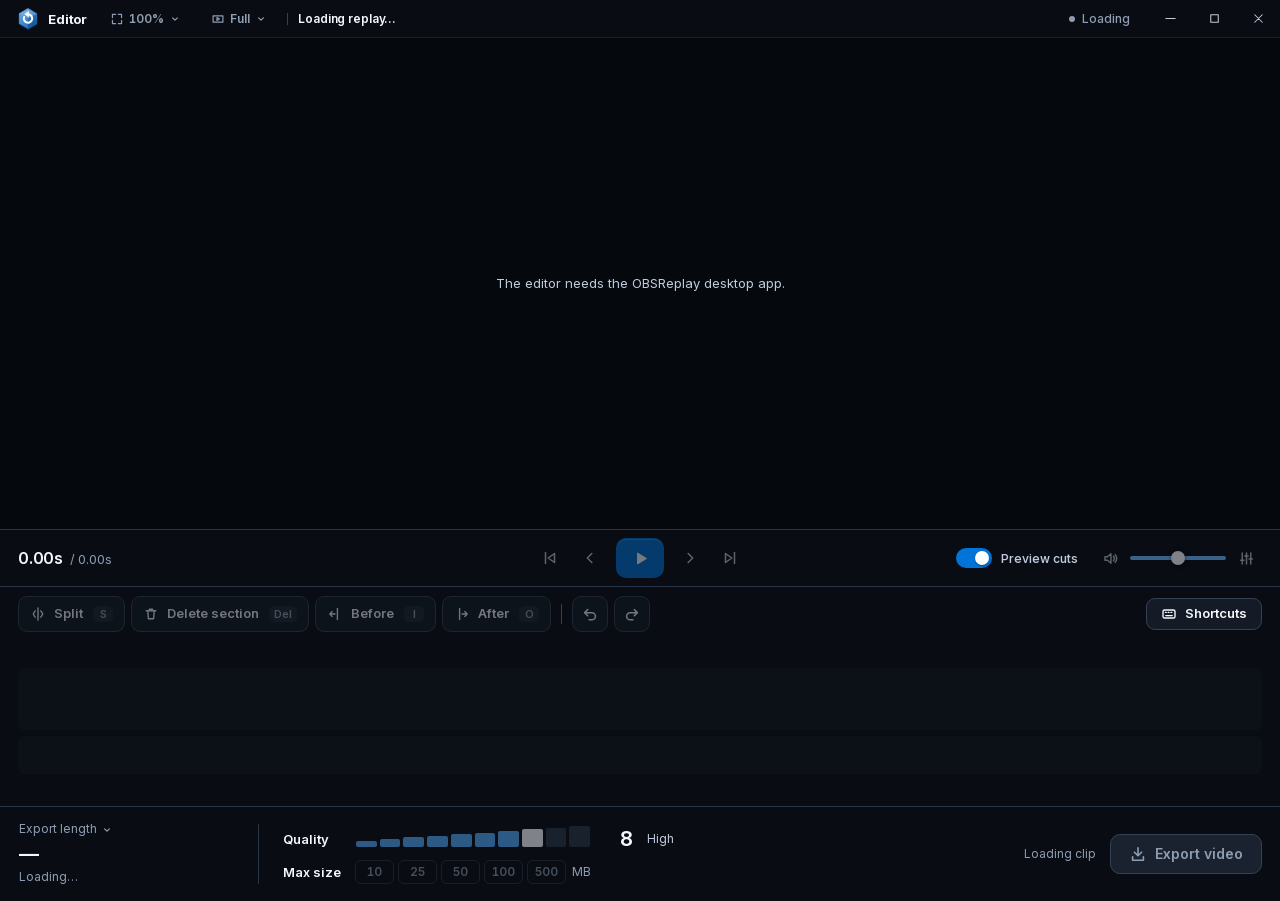
==== commit a0fafb5e: "Version 1.0.2. Clips page - Group clips under day headings with a short age and a clip count. - Add " ====
--- a/frontend/editor.html
+++ b/frontend/editor.html
@@ -48,7 +48,7 @@
           <div class="mixer" role="group" aria-label="Volume">
             <button type="button" class="icon-button mute" id="mute-master" aria-label="Mute" aria-pressed="false" data-tip="Mute or unmute" data-tip-keys="M"><svg viewBox="0 0 20 20" aria-hidden="true"><path d="M3.5 8h3l4-3.5v11l-4-3.5h-3z"/><path class="volume-wave" d="M13.5 7.5a3.5 3.5 0 0 1 0 5M15.5 5.5a6.5 6.5 0 0 1 0 9"/><path class="volume-off" d="m13.5 8 4 4m0-4-4 4"/></svg></button>
             <input type="range" id="volume-master" min="0" max="1" step="0.05" value="0.5" aria-label="Volume" data-tip="Volume">
-            <button type="button" class="icon-button" id="tracks-button" aria-haspopup="dialog" aria-expanded="false" aria-controls="tracks-panel" aria-label="Track volumes" data-tip-title="Track volumes" data-tip="Set each audio track's level separately, like game audio and microphone."><svg viewBox="0 0 20 20" aria-hidden="true"><path d="M5 3.5v13M10 3.5v13M15 3.5v13"/><path d="M3 12h4M8 7h4M13 10.5h4"/></svg></button>
+            <button type="button" class="icon-button" id="tracks-button" aria-haspopup="dialog" aria-expanded="false" aria-controls="tracks-panel" aria-label="Audio tracks" data-tip-title="Audio tracks" data-tip="Choose which tracks go into the export, like game audio and microphone, and how loud each plays here."><svg viewBox="0 0 20 20" aria-hidden="true"><path d="M5 3.5v13M10 3.5v13M15 3.5v13"/><path d="M3 12h4M8 7h4M13 10.5h4"/></svg></button>
           </div>
         </div>
       </div>
@@ -84,15 +84,14 @@
       <div class="export-idle" id="export-idle">
         <div class="quality-control">
           <label for="quality">Quality</label>
-          <div class="quality-column">
-            <div class="quality-slider" data-tip-title="Quality" data-tip="10 · Original keeps your recording's video untouched and still cuts on the exact frame, so it exports in seconds. 1–9 re-compress the whole video to make the file smaller (lower = smaller), which takes longer.">
-              <div class="quality-steps" id="quality-steps" aria-hidden="true"></div>
-              <input type="range" id="quality" min="1" max="10" step="1" value="10" aria-describedby="quality-label quality-hint">
-            </div>
-            <span class="quality-hint" id="quality-hint">Click/Drag to select quality level</span>
+          <div class="quality-slider" data-tip-title="Quality" data-tip="10 · Original keeps your recording's video untouched and still cuts on the exact frame, so it exports in seconds. 1–9 re-compress the whole video to make the file smaller (lower = smaller), which takes longer.">
+            <div class="quality-steps" id="quality-steps" aria-hidden="true"></div>
+            <input type="range" id="quality" min="1" max="10" step="1" value="10" aria-describedby="quality-label">
           </div>
           <output id="quality-value" for="quality">10</output>
           <span class="quality-label" id="quality-label">Original</span>
+          <span class="size-label" id="size-label">Max size</span>
+          <div class="size-limits" id="size-limits" role="group" aria-labelledby="size-label"><span class="size-unit" aria-hidden="true">MB</span></div>
         </div>
         <div class="export-actions">
           <small id="export-format">MP4</small>
@@ -111,7 +110,7 @@
       <div class="export-result" id="export-result" hidden>
         <span class="result-mark" id="result-mark" aria-hidden="true"><svg viewBox="0 0 20 20"><path d="m5 10.5 3.2 3.2L15 6.5"/></svg></span>
         <div class="result-copy"><strong id="result-title">Video exported</strong><span id="result-text"></span></div>
-        <div class="notice-actions"><button type="button" id="result-reveal">Show in folder</button><button type="button" id="result-open">Play video</button><button type="button" id="result-dismiss">Done</button></div>
+        <div class="notice-actions"><button type="button" id="result-reveal">Show in folder</button><button type="button" id="result-open">Play video</button><button type="button" id="result-copy" data-tip="Copy the video file, then paste it into Discord, a chat or a folder.">Copy</button><button type="button" id="result-dismiss">Done</button></div>
       </div>
     </footer>
   </div>
@@ -148,8 +147,9 @@
   <dialog id="export-dialog" aria-labelledby="export-title"><form method="dialog" id="export-form"><h2 id="export-title">Name your export</h2><p>Leave it empty to use the name shown.</p><div class="name-input"><input id="export-name" type="text" maxlength="120" spellcheck="false" autocomplete="off" aria-labelledby="export-title"><span aria-hidden="true">.mp4</span></div><div class="dialog-actions"><label class="check"><input type="checkbox" id="export-delete"><span>Delete original clip after exporting</span></label><button type="button" id="export-cancel">Cancel</button><button type="submit" class="primary" id="export-confirm">Export video</button></div></form></dialog>
   <div class="menu" id="menu" role="listbox" hidden></div>
   <section class="tracks-panel" id="tracks-panel" role="dialog" aria-labelledby="tracks-title" hidden>
-    <div class="tracks-heading"><h2 id="tracks-title">Track volumes</h2><p>Changes what you hear while editing. Exports keep every track as recorded.</p></div>
+    <div class="tracks-heading"><h2 id="tracks-title">Audio tracks</h2><p>Ticked tracks go into the export. Volume only changes what you hear here.</p></div>
     <div class="tracks-list" id="tracks-list"></div>
+    <p class="tracks-note" id="tracks-note" hidden>Nothing ticked, so the video exports without sound.</p>
   </section>
   <dialog id="confirm-dialog" aria-labelledby="confirm-title" aria-describedby="confirm-text"><form method="dialog"><h2 id="confirm-title"></h2><p id="confirm-text"></p><div class="dialog-actions"><button value="cancel">Keep editing</button><button value="confirm" class="danger" id="confirm-action">Close</button></div></form></dialog>
 </body>
--- a/frontend/app.css
+++ b/frontend/app.css
@@ -276,9 +276,6 @@
 .setup-intro>button { flex:none; }
 .setup-intro strong { font-size:15px;font-weight:650; }
 .setup-intro p { font-size:13px;margin-top:3px;color:var(--dim); }
-.setup-startup.setting-row { min-height:0;padding:10px 0 0;border:0;gap:12px; }
-.setup-startup .setting-copy strong { font-size:13px;font-weight:500;color:var(--muted); }
-.setup-startup .switch-control,.setup-startup .switch-control input { min-height:28px;height:28px; }
 
 /* Clips: cards in a grid. The thumbnail's outline lights and sweeps while the pointer is on the card. */
 .clips-grid { display:grid;grid-template-columns:repeat(auto-fill,minmax(204px,1fr));gap:28px 16px;padding-bottom:20px; }
@@ -327,6 +324,44 @@
 .clip-menu button[data-danger],.clip-menu button[data-danger] svg,.clip-menu button[data-danger]:hover,.clip-menu button[data-danger]:focus,.clip-menu button[data-danger]:hover svg,.clip-menu button[data-danger]:focus svg { color:var(--red); }
 .clip-menu button[data-danger]:hover:not(:disabled),.clip-menu button[data-danger]:focus { background:color-mix(in srgb,var(--red) 16%,transparent); }
 .clip-menu hr { height:1px;margin:5px 6px;border:0;background:var(--line-strong); }
+/* Day headings span the grid as a divider: a marker, the day, a short age, a rule to the far edge, then the count.
+   Today's marker is the accent colour; older days use a quiet one. */
+.clips-day { grid-column:1 / -1;display:flex;align-items:center;gap:12px;margin:0 0 -10px;font-size:16px;font-weight:700;letter-spacing:-.01em;color:var(--text); }
+.clips-day:not(:first-child) { margin-top:14px; }
+.clips-day::before { content:"";flex:none;width:4px;height:18px;border-radius:2px;background:var(--line-hover); }
+.clips-day[data-today]::before { background:var(--ui-accent-text); }
+.clips-day::after { content:"";order:1;flex:1;height:1px;background:var(--line-strong); }
+.clips-day .day-age { font-size:13px;font-weight:500;letter-spacing:0;color:var(--dim);font-variant-numeric:tabular-nums; }
+.clips-day .day-count { order:2;font-size:13px;font-weight:500;letter-spacing:0;color:var(--dim);font-variant-numeric:tabular-nums; }
+/* Selecting: a check box on the thumbnail's top left corner, shown with the pointer or focus and always in select mode.
+   In select mode the cards that are not selected go pale, so the chosen ones stand out. */
+button.clip-select { position:absolute;top:8px;left:8px;width:24px;min-width:24px;height:24px;padding:0;border:0;border-radius:7px;background:var(--ov-bg);box-shadow:inset 0 0 0 1.5px var(--ov-muted);color:transparent;opacity:0;translate:0 2px;transition:opacity 140ms ease-out,translate 240ms var(--ease),background-color var(--fast) var(--ease),box-shadow var(--fast) var(--ease); }
+button.clip-select:hover:not(:disabled) { background:var(--ov-hover);box-shadow:inset 0 0 0 1.5px var(--ov-text); }
+button.clip-select:active:not(:disabled) { scale:.92; }
+.clip-select svg { width:14px;height:14px;stroke-width:2.2; }
+.clip-card:hover .clip-select,.clip-card:has(:focus-visible) .clip-select,.clip-card.menu-open .clip-select,html[data-selecting] .clip-select { opacity:1;translate:0 -3px; }
+html[data-selecting] #clips-list .clip-card:not(:hover) .clip-select { translate:0 0; }
+button.clip-select[aria-checked="true"],button.clip-select[aria-checked="true"]:hover:not(:disabled) { background:var(--ui-accent);box-shadow:none;color:var(--on-accent); }
+/* In select mode a card that is not selected loses all its colour, picture and text alike, and fades back.
+   A selected card keeps its colour and grows a little; it has no edge of its own. */
+#clips-list .clip-card { transition:scale 240ms var(--ease),filter 240ms var(--ease); }
+html[data-selecting] #clips-list .clip-card:not(.selected) { filter:grayscale(1) opacity(.5); }
+html[data-selecting] #clips-list .clip-card:not(.selected):hover,html[data-selecting] #clips-list .clip-card:not(.selected):has(:focus-visible) { filter:grayscale(1) opacity(.8); }
+html[data-selecting] #clips-list .clip-card.selected { scale:1.04;z-index:1; }
+/* Shift+click would otherwise select the text between two cards. */
+#clips-list { user-select:none; }
+html[data-motion="off"] #clips-list .clip-card { transition:none; }
+/* The bar for the selection floats over the foot of the page, on the dropdown list's surface. */
+.selection-bar { position:fixed;z-index:29;left:50%;bottom:78px;translate:-50% 0;display:flex;align-items:center;gap:8px;max-width:calc(100% - 32px);padding:7px 7px 7px 16px;border:1px solid var(--line-strong);border-radius:14px;background:var(--surface);box-shadow:0 16px 38px rgba(0,0,0,.38);animation:rise 240ms var(--ease) both; }
+.selection-bar[hidden] { display:none; }
+.selection-bar strong { margin-right:8px;font-size:13px;font-weight:650;white-space:nowrap;font-variant-numeric:tabular-nums; }
+.selection-bar button { height:32px;padding:0 12px;white-space:nowrap; }
+html[data-motion="off"] .selection-bar { animation:none; }
+/* A toast shown while clips are selected sits above the bar. */
+html[data-selecting] .toast { bottom:136px; }
+.clips-toolbar .dropdown { width:auto;flex:none; }
+.clips-toolbar .dropdown-button { height:32px;min-width:128px;font-size:13px; }
+.overlay-notice { margin-bottom:14px; }
 .clips-empty { padding:36px 0; }
 .clips-empty h2 { margin-bottom:6px;font-size:18px; }
 .clips-empty p { max-width:62ch;font-size:14px;color:var(--dim); }
@@ -334,7 +369,11 @@
 
 .clips-toolbar { display:flex;align-items:center;gap:12px 14px;flex-wrap:wrap;margin:-4px 0 18px; }
 /* Search: the field's edge is on the wrapper, so the icon and the clear button sit inside it. */
-.search-field { display:flex;align-items:center;gap:8px;flex:0 1 250px;min-width:170px;height:32px;padding:0 4px 0 10px;border:1px solid var(--line-strong);border-radius:var(--r-control);background:var(--well);color:var(--dim);cursor:text;transition:border-color var(--fast) var(--ease),box-shadow var(--fast) var(--ease); }
+.search-field { display:flex;align-items:center;gap:8px;flex:none;width:132px;height:32px;padding:0 4px 0 10px;border:1px solid var(--line-strong);border-radius:var(--r-control);background:var(--well);color:var(--dim);cursor:text;transition:border-color var(--fast) var(--ease),box-shadow var(--fast) var(--ease); }
+.search-field { transition:width 220ms var(--ease),border-color var(--fast) var(--ease),box-shadow var(--fast) var(--ease); }
+/* It opens to its full width while it has the keyboard or holds text. */
+.search-field:focus-within,.search-field:has(input:not(:placeholder-shown)) { width:270px; }
+html[data-motion="off"] .search-field { transition:none; }
 .search-field:hover { border-color:var(--line-hover); }
 .search-field:focus-within { border-color:var(--focus);box-shadow:0 0 0 3px color-mix(in srgb,var(--ui-accent-text) 22%,transparent); }
 .search-field>svg { width:15px;height:15px; }
--- a/frontend/editor.css
+++ b/frontend/editor.css
@@ -61,16 +61,21 @@
 .mixer .icon-button:hover:not(:disabled),#tracks-button[aria-expanded="true"] { background:var(--surface);border-color:transparent;color:var(--text); }
 .mixer .icon-button svg { width:17px;height:17px; }
 #volume-master { width:96px; }
-.tracks-panel { position:fixed;z-index:60;width:300px;padding:14px 14px 10px;border:1px solid var(--line-strong);border-radius:14px;background:var(--canvas);box-shadow:0 24px 50px -20px color-mix(in srgb,var(--shadow) 80%,transparent);transform-origin:100% 100%;animation:rise-in 160ms var(--ease) both; }
+.tracks-panel { position:fixed;z-index:60;width:320px;padding:14px 14px 10px;border:1px solid var(--line-strong);border-radius:14px;background:var(--canvas);box-shadow:0 24px 50px -20px color-mix(in srgb,var(--shadow) 80%,transparent);transform-origin:100% 100%;animation:rise-in 160ms var(--ease) both; }
 .tracks-heading h2 { font-size:13px;font-weight:650; }
 .tracks-heading p { margin-top:3px;font-size:12px;line-height:1.45;color:var(--dim); }
 .tracks-list { margin-top:8px; }
-.track-row { display:grid;grid-template-columns:30px minmax(0,1fr) 92px 38px;align-items:center;gap:6px;min-height:40px;border-top:1px solid var(--line); }
+.track-row { display:grid;grid-template-columns:minmax(0,1fr) 30px 92px 38px;align-items:center;gap:6px;min-height:40px;border-top:1px solid var(--line); }
+.track-row .check { min-width:0;min-height:30px; }
+.track-row .check span { overflow:hidden;text-overflow:ellipsis;white-space:nowrap;font-weight:600; }
+.track-row.excluded input[type="range"],.track-row.excluded output { opacity:.45; }
+.tracks-note { padding:8px 0 2px;border-top:1px solid var(--line);font-size:12px;color:var(--warning); }
+#result-copy { min-width:80px; }
 .track-row .icon-button { width:30px;min-width:30px;height:30px;border-color:transparent;background:transparent;color:var(--muted); }
 .track-row .icon-button:hover:not(:disabled) { background:var(--surface);color:var(--text); }
 .track-row .icon-button svg { width:16px;height:16px; }
 .track-row label { overflow:hidden;text-overflow:ellipsis;white-space:nowrap;font-size:13px;font-weight:600; }
-.track-row input { width:100%; }
+.track-row input[type="range"] { width:100%; }
 .track-row output { font-size:12px;color:var(--dim);text-align:right;font-variant-numeric:tabular-nums; }
 .tracks-empty { padding:10px 0 4px;font-size:12px;color:var(--muted);border-top:1px solid var(--line); }
 .volume-off { display:none; }
@@ -128,11 +133,20 @@
 .result-summary small { max-width:100%;margin-top:1px;font-size:12px;color:var(--dim);font-variant-numeric:tabular-nums;white-space:nowrap;overflow:hidden;text-overflow:ellipsis; }
 .export-idle { display:flex;align-items:center;gap:20px;flex:1;min-width:0; }
 .export-idle .export-actions { margin-left:auto; }
-.quality-control { display:flex;align-items:center;gap:14px;flex:none;min-width:0;padding-left:24px;border-left:1px solid var(--line); }
-.quality-control label { font-size:13px;font-weight:600; }
-.quality-column { display:flex;flex-direction:column;align-items:stretch;gap:3px;flex:none; }
-.quality-hint { width:236px;font-size:12px;color:var(--dim);text-align:center;white-space:nowrap;overflow:hidden;text-overflow:ellipsis; }
+/* Two rows: the quality slider, and under it the Max size choices that replace it while one is picked. */
+.quality-control { display:grid;grid-template-columns:auto auto auto auto;grid-template-rows:30px 24px;align-items:center;column-gap:14px;row-gap:6px;flex:none;min-width:0;padding-left:24px;border-left:1px solid var(--line); }
+.quality-control>label,.size-label { font-size:13px;font-weight:600;white-space:nowrap; }
+.size-label { grid-row:2;grid-column:1; }
+.size-limits { grid-row:2;grid-column:2;display:flex;align-items:center;gap:4px;width:236px;min-width:0; }
+.size-limits button { flex:1;min-width:0;height:24px;padding:0;border-color:var(--line);border-radius:6px;background:transparent;color:var(--dim);font-size:12px;font-weight:600;font-variant-numeric:tabular-nums; }
+.size-limits button:hover:not([aria-disabled="true"]) { background:transparent;border-color:var(--line-hover);color:var(--text); }
+.size-limits button[aria-pressed="true"],.size-limits button[aria-pressed="true"]:hover { background:var(--raise);border-color:var(--line-strong);color:var(--text); }
+.size-limits button[aria-disabled="true"] { cursor:default;opacity:.45; }
+.size-limits button[aria-disabled="true"]:active { scale:none; }
+.size-unit { flex:none;order:1;margin-left:2px;font-size:12px;color:var(--dim); }
 .quality-slider { position:relative;width:236px;height:30px;flex:none;cursor:pointer; }
+.quality-control.by-size .quality-steps span { background:var(--line); }
+.quality-control.by-size #quality-value { color:var(--dim); }
 .quality-steps { position:absolute;inset:0;display:flex;align-items:flex-end;gap:3px;padding:0 1px 7px;pointer-events:none; }
 .quality-steps span { flex:1;border-radius:2px;background:var(--line);transition:background-color var(--fast) var(--ease); }
 .quality-steps span.on { background:color-mix(in srgb,var(--ui-accent-text) 75%,var(--ui-accent)); }
@@ -184,6 +198,6 @@
 .shortcut-columns dd { margin:0;color:var(--text); }
 dialog kbd { display:inline-block;min-width:22px;padding:2px 6px;border-radius:6px;background:color-mix(in srgb,var(--tint) 6%,transparent);font-size:11px;font-weight:600;line-height:15px;color:var(--text);text-align:center; }
 
-@media(max-width:1100px) { .quality-slider,.quality-hint{width:200px}#volume-master{width:80px}.quality-label{min-width:0}.export-actions{flex-direction:column;align-items:flex-end;gap:5px}.export-actions small{width:160px} }
+@media(max-width:1100px) { .quality-slider,.size-limits{width:200px}#volume-master{width:80px}.quality-label{min-width:0}.export-actions{flex-direction:column;align-items:flex-end;gap:5px}.export-actions small{width:160px} }
 @media(max-width:1060px) { .tool-text{display:none}#trim-start,#trim-end{width:34px;padding:0}#trim-start kbd,#trim-end kbd{display:none} }
-@media(max-width:980px) { #volume-master{width:72px}.transport-extra{gap:10px}.toolbar kbd{display:none}#shortcuts-button{width:34px;padding:0;font-size:0;gap:0}.export-bar{gap:18px}.quality-control,.ffmpeg-notice,.export-progress,.export-result{padding-left:18px}.quality-slider,.quality-hint{width:160px}.quality-label{display:none}.result-summary{flex-basis:190px;width:190px;max-width:190px;min-width:0}}
+@media(max-width:980px) { #volume-master{width:72px}.transport-extra{gap:10px}.toolbar kbd{display:none}#shortcuts-button{width:34px;padding:0;font-size:0;gap:0}.export-bar{gap:18px}.quality-control,.ffmpeg-notice,.export-progress,.export-result{padding-left:18px}.quality-slider,.size-limits{width:160px}.quality-label{display:none}.result-summary{flex-basis:190px;width:190px;max-width:190px;min-width:0}}
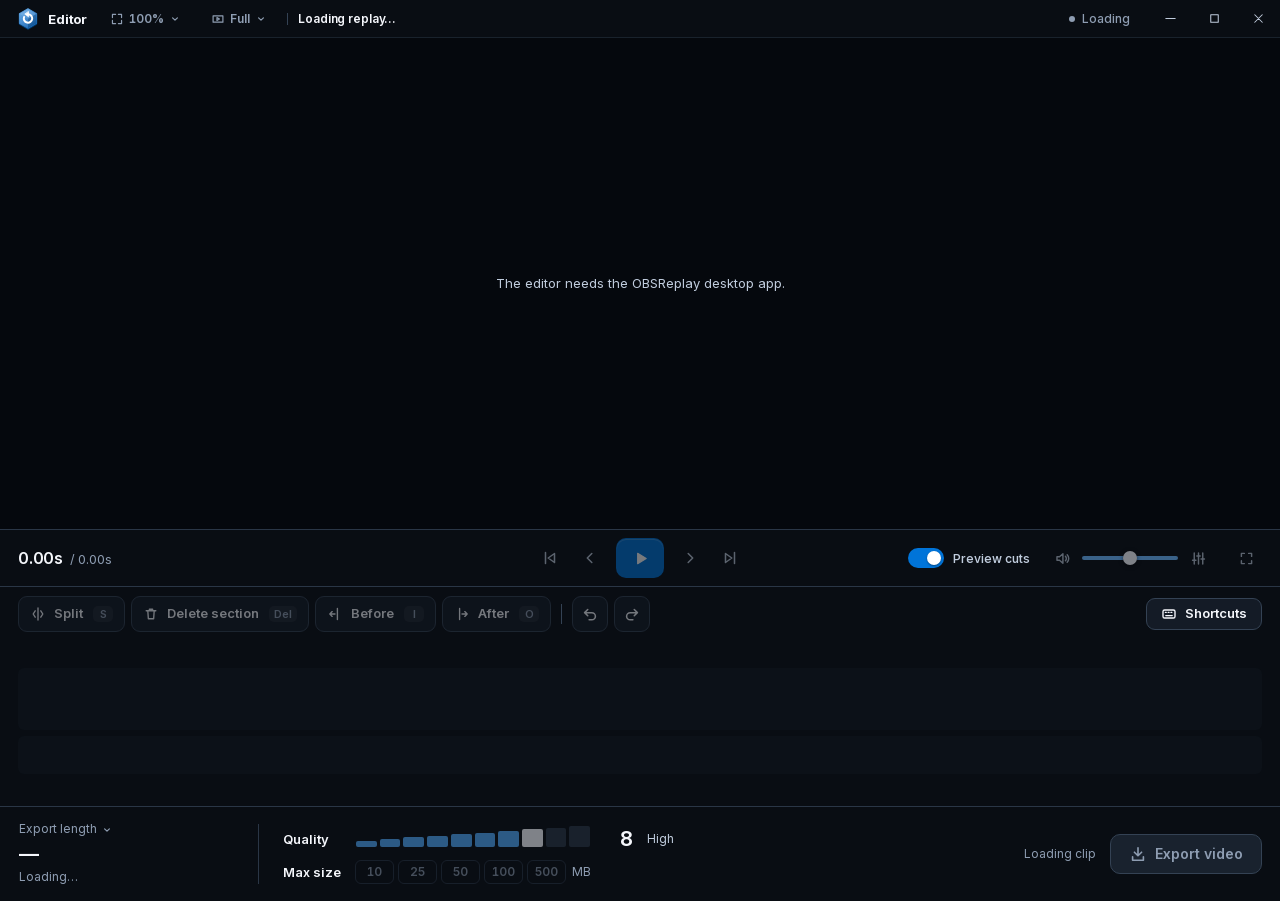
==== commit ee167ce5: "Fullscreen dock for viewer and editor. Fix playhead vanish after cut near clip end. - Fullscreen: vi" ====
--- a/frontend/editor.html
+++ b/frontend/editor.html
@@ -11,6 +11,7 @@
   <link rel="stylesheet" href="editor.css">
   <script src="theme.js"></script>
   <script src="tooltip.js" defer></script>
+  <script src="dock.js" defer></script>
   <script src="editor.js" defer></script>
 </head>
 <body class="editor">
@@ -34,6 +35,7 @@
         <div class="preview-status" id="preview-status" hidden><span class="preview-spinner" aria-hidden="true"></span><span id="preview-text">Preparing smooth preview…</span></div>
       </section>
 
+      <div class="video-dock" id="dock">
       <div class="transport">
         <div class="time"><strong id="time-current">0:00.00</strong><span id="time-total">/ 0:00.00</span><small id="time-result" title="Position in the exported video"></small></div>
         <div class="transport-buttons">
@@ -47,9 +49,10 @@
           <label class="preview-toggle" title="Skip removed sections while playing"><input type="checkbox" id="skip-removed" role="switch" checked><span class="switch-track" aria-hidden="true"></span><span>Preview cuts</span></label>
           <div class="mixer" role="group" aria-label="Volume">
             <button type="button" class="icon-button mute" id="mute-master" aria-label="Mute" aria-pressed="false" data-tip="Mute or unmute" data-tip-keys="M"><svg viewBox="0 0 20 20" aria-hidden="true"><path d="M3.5 8h3l4-3.5v11l-4-3.5h-3z"/><path class="volume-wave" d="M13.5 7.5a3.5 3.5 0 0 1 0 5M15.5 5.5a6.5 6.5 0 0 1 0 9"/><path class="volume-off" d="m13.5 8 4 4m0-4-4 4"/></svg></button>
-            <input type="range" id="volume-master" min="0" max="1" step="0.05" value="0.5" aria-label="Volume" data-tip="Volume">
+            <input type="range" id="volume-master" min="0" max="1" step="0.05" value="0.5" aria-label="Listening volume" data-tip-title="Listening volume" data-tip="How loud the editor plays. It does not change the export.">
             <button type="button" class="icon-button" id="tracks-button" aria-haspopup="dialog" aria-expanded="false" aria-controls="tracks-panel" aria-label="Audio tracks" data-tip-title="Audio tracks" data-tip="Choose which tracks go into the export, like game audio and microphone, and how loud each plays here."><svg viewBox="0 0 20 20" aria-hidden="true"><path d="M5 3.5v13M10 3.5v13M15 3.5v13"/><path d="M3 12h4M8 7h4M13 10.5h4"/></svg></button>
           </div>
+          <button type="button" class="icon-button" id="fullscreen" aria-label="Full screen" data-tip="Full screen" data-tip-keys="F"><svg viewBox="0 0 20 20" aria-hidden="true" class="full-enter"><path d="M4 7.5V4h3.5M12.5 4H16v3.5M16 12.5V16h-3.5M7.5 16H4v-3.5"/></svg><svg viewBox="0 0 20 20" aria-hidden="true" class="full-exit"><path d="M7.5 4v3.5H4M12.5 4v3.5H16M16 12.5h-3.5V16M4 12.5h3.5V16"/></svg></button>
         </div>
       </div>
 
@@ -72,6 +75,7 @@
 
       <div class="timeline" id="timeline" tabindex="0" role="slider" aria-label="Timeline. Use arrow keys to move the playhead." aria-valuemin="0" aria-valuemax="0" aria-valuenow="0" aria-valuetext="0:00">
         <canvas id="timeline-canvas" aria-hidden="true"></canvas>
+      </div>
       </div>
     </main>
 
@@ -128,6 +132,7 @@
         <div><dt><kbd>↑</kbd> <kbd>↓</kbd></dt><dd>Previous or next cut</dd></div>
         <div><dt><kbd>Home</kbd> <kbd>End</kbd></dt><dd>Start or end of clip</dd></div>
         <div><dt><kbd>M</kbd></dt><dd>Mute all audio</dd></div>
+        <div><dt><kbd>F</kbd> · double-click video</dt><dd>Full screen</dd></div>
       </dl>
       <dl>
         <div><dt><kbd>S</kbd></dt><dd>Split at playhead</dd></div>
@@ -144,12 +149,12 @@
     </div>
   </dialog>
 
-  <dialog id="export-dialog" aria-labelledby="export-title"><form method="dialog" id="export-form"><h2 id="export-title">Name your export</h2><p>Leave it empty to use the name shown.</p><div class="name-input"><input id="export-name" type="text" maxlength="120" spellcheck="false" autocomplete="off" aria-labelledby="export-title"><span aria-hidden="true">.mp4</span></div><div class="dialog-actions"><label class="check"><input type="checkbox" id="export-delete"><span>Delete original clip after exporting</span></label><button type="button" id="export-cancel">Cancel</button><button type="submit" class="primary" id="export-confirm">Export video</button></div></form></dialog>
+  <dialog id="export-dialog" aria-labelledby="export-title"><form method="dialog" id="export-form"><h2 id="export-title">Name your export</h2><p>Leave it empty to use the name shown.</p><p class="export-audio" id="export-audio" hidden></p><div class="name-input"><input id="export-name" type="text" maxlength="120" spellcheck="false" autocomplete="off" aria-labelledby="export-title"><span aria-hidden="true">.mp4</span></div><div class="dialog-actions"><label class="check"><input type="checkbox" id="export-delete"><span>Delete original clip after exporting</span></label><button type="button" id="export-cancel">Cancel</button><button type="submit" class="primary" id="export-confirm">Export video</button></div></form></dialog>
   <div class="menu" id="menu" role="listbox" hidden></div>
   <section class="tracks-panel" id="tracks-panel" role="dialog" aria-labelledby="tracks-title" hidden>
-    <div class="tracks-heading"><h2 id="tracks-title">Audio tracks</h2><p>Ticked tracks go into the export. Volume only changes what you hear here.</p></div>
+    <div class="tracks-heading"><h2 id="tracks-title">Audio tracks</h2><p>Ticked tracks go into the export, at the volume set here.</p></div>
     <div class="tracks-list" id="tracks-list"></div>
-    <p class="tracks-note" id="tracks-note" hidden>Nothing ticked, so the video exports without sound.</p>
+    <p class="tracks-note" id="tracks-note" hidden>No track is ticked with its volume up, so the video exports without sound.</p>
   </section>
   <dialog id="confirm-dialog" aria-labelledby="confirm-title" aria-describedby="confirm-text"><form method="dialog"><h2 id="confirm-title"></h2><p id="confirm-text"></p><div class="dialog-actions"><button value="cancel">Keep editing</button><button value="confirm" class="danger" id="confirm-action">Close</button></div></form></dialog>
 </body>
--- a/frontend/app.css
+++ b/frontend/app.css
@@ -560,3 +560,17 @@
 .toast button:hover:not(:disabled) { background:color-mix(in srgb,var(--toast-text) 10%,transparent);border-color:transparent;color:var(--toast-text); }
 .toast #toast-action { text-decoration:underline;text-underline-offset:3px; }
 .toast button.icon-only { width:30px;min-width:30px;color:color-mix(in srgb,var(--toast-text) 70%,transparent); }
+
+/* Fullscreen video (dock.js). The page's controls sit in a dock below the screen edge with a progress strip
+   showing. Pointing at the strip slides them up at once; dock.js lowers them 250 ms after the pointer leaves. */
+.video-dock { position:relative; }
+.dock-peek { display:none; }
+:fullscreen .video-dock { --peek:6px;position:absolute;inset:auto 0 0;z-index:20;translate:0 calc(100% - var(--peek));transition:translate 200ms cubic-bezier(.4,0,1,1); }
+:fullscreen .video-dock.open { translate:0 0;transition:translate 160ms cubic-bezier(0,0,.2,1); }
+/* A taller target than the strip itself, so the pointer finds it at the bottom edge. */
+:fullscreen .video-dock::before { content:"";position:absolute;inset:auto 0 100%;height:18px; }
+:fullscreen .dock-peek { display:block;position:absolute;inset:0 0 auto;z-index:3;height:var(--peek);background:linear-gradient(90deg,var(--ui-accent-text) calc(var(--played,0) * 100%),color-mix(in srgb,var(--tint) 18%,var(--page)) 0);pointer-events:none;transition:opacity 120ms var(--ease); }
+:fullscreen .video-dock.open .dock-peek { opacity:0; }
+html[data-motion="off"] .video-dock,html[data-motion="off"] .dock-peek { transition:none; }
+/* The fullscreen button swaps its corners to point inward while fullscreen. */
+:root:not(:has(:fullscreen)) .full-exit,:fullscreen .full-enter { display:none; }
--- a/frontend/editor.css
+++ b/frontend/editor.css
@@ -57,9 +57,9 @@
 .preview-toggle input:checked+.switch-track::after { transform:translateX(16px);background:var(--on-accent); }
 .preview-toggle input:focus-visible+.switch-track { outline:2px solid var(--focus);outline-offset:3px; }
 .mixer { display:flex;align-items:center;gap:4px; }
-.mixer .icon-button { width:32px;min-width:32px;height:32px;border-color:transparent;background:transparent;color:var(--muted); }
-.mixer .icon-button:hover:not(:disabled),#tracks-button[aria-expanded="true"] { background:var(--surface);border-color:transparent;color:var(--text); }
-.mixer .icon-button svg { width:17px;height:17px; }
+.mixer .icon-button,#fullscreen { width:32px;min-width:32px;height:32px;border-color:transparent;background:transparent;color:var(--muted); }
+.mixer .icon-button:hover:not(:disabled),#fullscreen:hover:not(:disabled),#tracks-button[aria-expanded="true"] { background:var(--surface);border-color:transparent;color:var(--text); }
+.mixer .icon-button svg,#fullscreen svg { width:17px;height:17px; }
 #volume-master { width:96px; }
 .tracks-panel { position:fixed;z-index:60;width:320px;padding:14px 14px 10px;border:1px solid var(--line-strong);border-radius:14px;background:var(--canvas);box-shadow:0 24px 50px -20px color-mix(in srgb,var(--shadow) 80%,transparent);transform-origin:100% 100%;animation:rise-in 160ms var(--ease) both; }
 .tracks-heading h2 { font-size:13px;font-weight:650; }
@@ -123,6 +123,10 @@
 .timeline { position:relative;height:166px;flex:none;padding:2px 18px 12px;background:var(--page);touch-action:none;outline:none;user-select:none; }
 .timeline:focus-visible::after { content:"";position:absolute;inset:0 12px 6px;border:1px solid color-mix(in srgb,var(--ui-accent-text) 67%,transparent);border-radius:8px;box-shadow:0 0 0 3px color-mix(in srgb,var(--ui-accent-text) 13%,transparent);pointer-events:none; }
 .timeline canvas { display:block;width:100%;height:100%; }
+/* Fullscreen: the video fills the screen and the transport, tools and timeline dock at the bottom edge (dock.js, app.css). */
+.video-dock { flex:none; }
+.editor-main:fullscreen { background:#05080d; }
+.editor-main:fullscreen .stage { min-height:0; }
 
 .export-bar { display:flex;align-items:center;gap:28px;height:94px;padding:12px 18px;border-top:1px solid var(--line);background:var(--bar); }
 .result-summary { height:auto;display:grid;grid-template-columns:auto;gap:0;justify-items:start;justify-content:start;align-content:center;flex:0 0 228px;width:228px;max-width:228px;min-width:150px;min-height:0;margin:-6px -8px;padding:6px 8px;border:1px solid transparent;border-radius:var(--r-control);background:transparent;box-shadow:none;text-align:left;font-weight:400;line-height:1.4;cursor:pointer; }
@@ -201,3 +205,5 @@
 @media(max-width:1100px) { .quality-slider,.size-limits{width:200px}#volume-master{width:80px}.quality-label{min-width:0}.export-actions{flex-direction:column;align-items:flex-end;gap:5px}.export-actions small{width:160px} }
 @media(max-width:1060px) { .tool-text{display:none}#trim-start,#trim-end{width:34px;padding:0}#trim-start kbd,#trim-end kbd{display:none} }
 @media(max-width:980px) { #volume-master{width:72px}.transport-extra{gap:10px}.toolbar kbd{display:none}#shortcuts-button{width:34px;padding:0;font-size:0;gap:0}.export-bar{gap:18px}.quality-control,.ffmpeg-notice,.export-progress,.export-result{padding-left:18px}.quality-slider,.size-limits{width:160px}.quality-label{display:none}.result-summary{flex-basis:190px;width:190px;max-width:190px;min-width:0}}
+
+.export-audio { margin-top:6px;font-size:13px;color:var(--dim); }
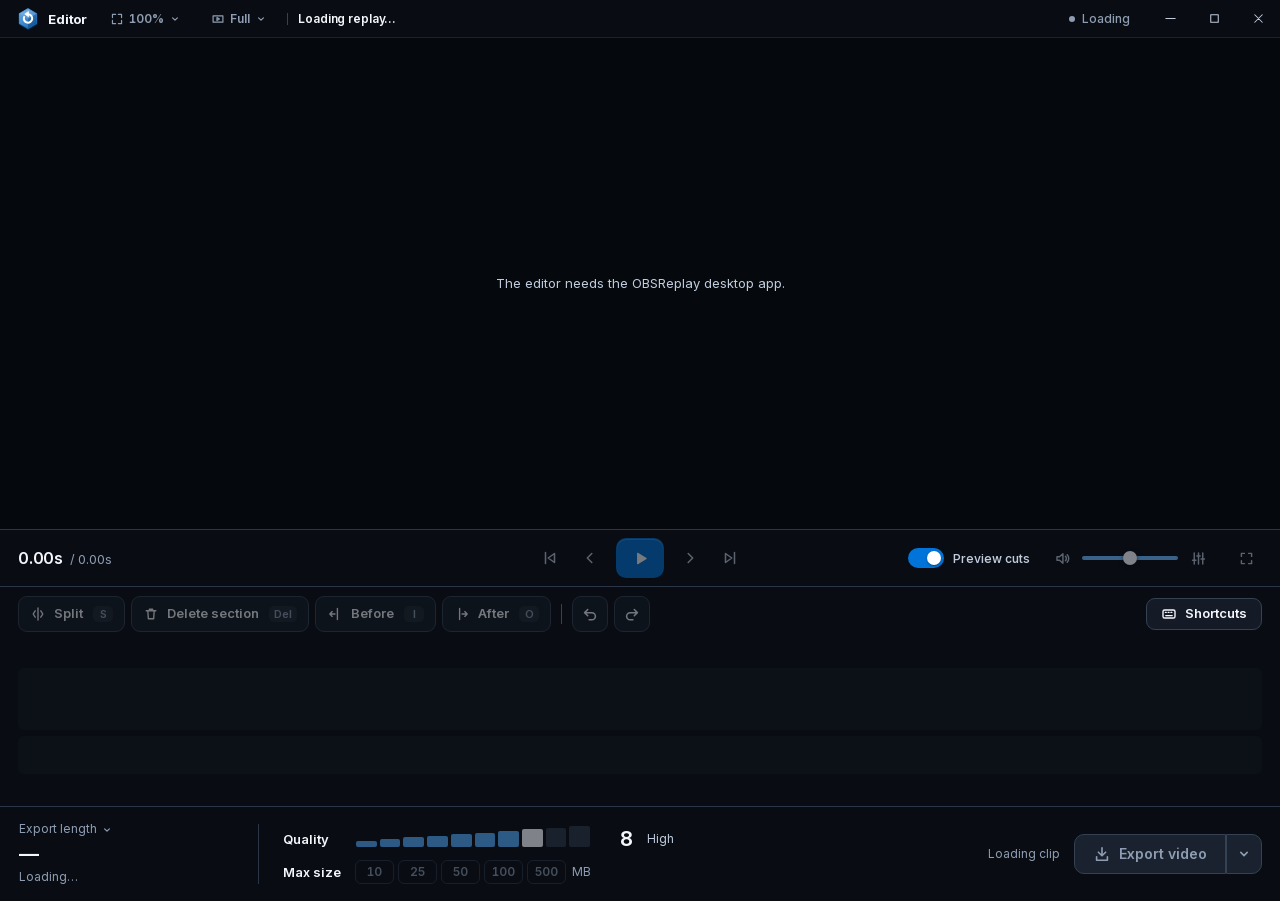
==== commit 3a137025: "Export menu, screenshot shortcut, Screenshots tab, frame screenshots in the viewer. Export - A small" ====
--- a/frontend/editor.html
+++ b/frontend/editor.html
@@ -99,7 +99,7 @@
         </div>
         <div class="export-actions">
           <small id="export-format">MP4</small>
-          <button type="button" class="primary" id="export"><svg viewBox="0 0 20 20" aria-hidden="true"><path d="M10 3v9m-4-4 4 4 4-4M4 13v4h12v-4"/></svg>Export video</button>
+          <div class="split-button" id="export-split"><button type="button" class="primary" id="export"><svg viewBox="0 0 20 20" aria-hidden="true"><path d="M10 3v9m-4-4 4 4 4-4M4 13v4h12v-4"/></svg>Export video</button><button type="button" class="primary split-more" id="export-more" aria-haspopup="menu" aria-expanded="false" aria-label="More export options" data-tip="More export options"><svg viewBox="0 0 20 20" aria-hidden="true"><path d="m6 8 4 4 4-4"/></svg></button></div>
         </div>
       </div>
       <div class="ffmpeg-notice" id="ffmpeg-notice" hidden>
@@ -149,7 +149,26 @@
     </div>
   </dialog>
 
-  <dialog id="export-dialog" aria-labelledby="export-title"><form method="dialog" id="export-form"><h2 id="export-title">Name your export</h2><p>Leave it empty to use the name shown.</p><p class="export-audio" id="export-audio" hidden></p><div class="name-input"><input id="export-name" type="text" maxlength="120" spellcheck="false" autocomplete="off" aria-labelledby="export-title"><span aria-hidden="true">.mp4</span></div><div class="dialog-actions"><label class="check"><input type="checkbox" id="export-delete"><span>Delete original clip after exporting</span></label><button type="button" id="export-cancel">Cancel</button><button type="submit" class="primary" id="export-confirm">Export video</button></div></form></dialog>
+  <dialog id="export-dialog" aria-labelledby="export-title"><form method="dialog" id="export-form">
+    <h2 id="export-title">Name your export</h2>
+    <p id="export-lead">Leave it empty to use the name shown.</p>
+    <div class="export-options" id="export-framing" hidden>
+      <div class="segmented" role="radiogroup" aria-label="Vertical framing"><label><input type="radio" name="framing" value="fill" checked><span>Fill</span></label><label><input type="radio" name="framing" value="fit"><span>Fit</span></label></div>
+      <p class="option-hint" id="framing-hint">Crops a 9:16 window out of the picture. Drag it over the part to keep.</p>
+      <div class="framing-preview">
+        <div class="framing-source" id="framing-source"><canvas id="framing-frame" aria-hidden="true"></canvas><div class="crop-box" id="crop-box" role="slider" tabindex="0" aria-label="Crop position" aria-valuemin="0" aria-valuemax="100" aria-valuenow="50"></div></div>
+        <div class="framing-result"><canvas id="framing-result" width="216" height="384" aria-hidden="true"></canvas><small>Result</small></div>
+      </div>
+    </div>
+    <div class="export-options" id="export-gif" hidden>
+      <div class="segmented" role="radiogroup" aria-label="GIF size"><label><input type="radio" name="gif-size" value="small"><span>Small<small>360p · 12 fps</small></span></label><label><input type="radio" name="gif-size" value="medium" checked><span>Medium<small>480p · 15 fps</small></span></label><label><input type="radio" name="gif-size" value="large"><span>Large<small>720p · 20 fps</small></span></label></div>
+      <div class="gif-compression"><label for="gif-compression">Compression</label><input type="range" id="gif-compression" min="0" max="4" step="1" value="0" aria-describedby="gif-compression-hint"><output id="gif-compression-value" for="gif-compression">None</output></div>
+      <p class="option-hint" id="gif-compression-hint">Fewer colours make a smaller file. Strong and Maximum show colour banding.</p>
+    </div>
+    <p class="export-audio" id="export-audio" hidden></p>
+    <div class="name-input"><input id="export-name" type="text" maxlength="120" spellcheck="false" autocomplete="off" aria-labelledby="export-title"><span id="export-extension" aria-hidden="true">.mp4</span></div>
+    <div class="dialog-actions"><label class="check" id="export-delete-row"><input type="checkbox" id="export-delete"><span>Delete original clip after exporting</span></label><button type="button" id="export-cancel">Cancel</button><button type="submit" class="primary" id="export-confirm">Export video</button></div>
+  </form></dialog>
   <div class="menu" id="menu" role="listbox" hidden></div>
   <section class="tracks-panel" id="tracks-panel" role="dialog" aria-labelledby="tracks-title" hidden>
     <div class="tracks-heading"><h2 id="tracks-title">Audio tracks</h2><p>Ticked tracks go into the export, at the volume set here.</p></div>
--- a/frontend/app.css
+++ b/frontend/app.css
@@ -259,6 +259,8 @@
 .switch-control input:disabled { cursor:default; }
 .hotkey-control { display:flex;align-items:center;gap:8px;flex-shrink:0; }
 .hotkey-control input { width:144px;text-align:center;font-weight:600;font-variant-numeric:tabular-nums;cursor:default; }
+.hotkey-control .hotkey-switch { min-height:36px; }
+.hotkey-control:has(.hotkey-switch input:not(:checked)) input[readonly] { opacity:.45; }
 .hotkey-control input.recording { border-color:var(--focus);box-shadow:0 0 0 3px color-mix(in srgb,var(--ui-accent-text) 22%,transparent);color:var(--ui-accent-text); }
 /* Theme picker: a wrapping row of swatch buttons; the chosen one is ringed in the accent. */
 .theme-row .setting-copy { flex:0 0 84px; }
@@ -574,3 +576,5 @@
 html[data-motion="off"] .video-dock,html[data-motion="off"] .dock-peek { transition:none; }
 /* The fullscreen button swaps its corners to point inward while fullscreen. */
 :root:not(:has(:fullscreen)) .full-exit,:fullscreen .full-enter { display:none; }
+
+.clip-card.screenshot .clip-play { display:none; }
--- a/frontend/editor.css
+++ b/frontend/editor.css
@@ -101,6 +101,12 @@
 .menu button:focus-visible { outline-offset:-2px;color:var(--text); }
 .menu button[aria-selected="true"] { color:var(--text);background:color-mix(in srgb,var(--surface) 90%,transparent);box-shadow:inset 0 0 0 1px var(--line); }
 .menu button small { color:var(--dim);font-size:12px;font-weight:400;font-variant-numeric:tabular-nums; }
+/* An action menu: items run something. One that can't run now stays listed, dimmed, with the reason as its hint. */
+.menu.actions { min-width:300px; }
+.menu.actions button { color:var(--text); }
+.menu button.unavailable { cursor:default;color:var(--dim); }
+.menu button.unavailable:hover { background:transparent;color:var(--dim); }
+.menu button.unavailable small { color:var(--warning); }
 .stage-toast { position:absolute;left:50%;bottom:16px;translate:-50% 0;max-width:min(560px,calc(100% - 32px));padding:9px 15px;border-radius:10px;background:var(--toast);color:var(--toast-text);font-size:13px;font-weight:600;text-align:center;box-shadow:0 14px 30px -12px var(--shadow);animation:rise-in 200ms var(--ease) both; }
 .preview-status { position:absolute;left:14px;bottom:14px;display:flex;align-items:center;gap:8px;padding:5px 10px;border-radius:6px;background:var(--ov-bg);color:var(--ov-muted);font-size:12px;font-variant-numeric:tabular-nums; }
 .preview-spinner { width:12px;height:12px;border:2px solid color-mix(in srgb,var(--ov-text) 25%,transparent);border-top-color:var(--ov-text);border-radius:50%;animation:spin .8s linear infinite; }
@@ -166,6 +172,17 @@
 .export-actions small { width:178px;font-size:12px;color:var(--dim);font-variant-numeric:tabular-nums;white-space:nowrap;text-align:right;overflow:hidden;text-overflow:ellipsis; }
 #export { --r-control:10px;height:40px;padding-inline:18px;font-size:14px; }
 #export svg { width:18px;height:18px;stroke-width:1.8; }
+/* Export video and its menu read as one button: one swept outline around both, a hairline between them. */
+.split-button { --r-control:10px;position:relative;display:flex;border-radius:var(--r-control); }
+.split-button>button.primary::after { display:none; }
+.split-button:has(#export:not(:disabled))::after { content:"";position:absolute;inset:-2px;border-radius:calc(var(--r-control) + 2px);padding:2px;pointer-events:none;background:conic-gradient(from var(--sweep),color-mix(in srgb,var(--ui-accent-text) 16%,transparent) 0deg,color-mix(in srgb,var(--ui-accent-text) 16%,transparent) 200deg,color-mix(in srgb,var(--ui-accent-text) 80%,transparent) 255deg,var(--accent-bright) 292deg,color-mix(in srgb,var(--ui-accent-text) 50%,transparent) 318deg,color-mix(in srgb,var(--ui-accent-text) 16%,transparent) 360deg);-webkit-mask:linear-gradient(#fff 0 0) content-box,linear-gradient(#fff 0 0);-webkit-mask-composite:xor;mask-composite:exclude;animation:sweep 4.8s linear infinite; }
+.split-button #export { border-start-end-radius:0;border-end-end-radius:0; }
+.split-button .split-more { width:36px;min-width:36px;height:40px;padding:0;border-start-start-radius:0;border-end-start-radius:0;border-left:1px solid color-mix(in srgb,var(--on-accent) 26%,transparent); }
+.split-button .split-more:disabled { border-left-color:var(--line-strong); }
+.split-button .split-more:not(:disabled):active,.split-button #export:not(:disabled):active { scale:none; }
+.split-button .split-more svg { width:16px;height:16px;stroke-width:2;transition:rotate 180ms var(--ease); }
+.split-button .split-more[aria-expanded="true"] svg { rotate:180deg; }
+.split-button .split-more[aria-expanded="true"] { background:var(--accent-hover); }
 
 .ffmpeg-notice,.export-progress,.export-result { display:flex;align-items:center;gap:18px;flex:1;min-width:0;padding-left:28px;border-left:1px solid var(--line);animation:fade-in 200ms var(--ease) both; }
 @keyframes fade-in { from { opacity:0; } }
@@ -191,6 +208,33 @@
 body.editor dialog[open] { animation:dialog-in 260ms var(--ease) both; }
 @keyframes dialog-in { from { opacity:0;transform:translateY(10px) scale(.97); } }
 #export-dialog { max-width:560px; }
+#export-dialog h2+p { margin-top:4px; }
+.export-options { display:grid;gap:10px;margin-top:16px; }
+.segmented { display:flex;gap:4px;padding:3px;border:1px solid var(--line-strong);border-radius:11px;background:var(--well); }
+.segmented label { flex:1;min-width:0; }
+.segmented input { position:absolute;opacity:0;pointer-events:none; }
+.segmented span { display:flex;flex-direction:column;align-items:center;justify-content:center;gap:2px;min-height:34px;padding:5px 10px;border-radius:8px;font-size:13px;font-weight:600;color:var(--muted);cursor:pointer;transition:background-color var(--fast) var(--ease),color var(--fast) var(--ease); }
+.segmented span small { font-size:11px;font-weight:450;color:var(--dim); }
+.segmented label:hover span { color:var(--text); }
+.segmented input:checked+span { background:var(--surface);color:var(--text);box-shadow:inset 0 0 0 1px var(--line-hover); }
+.segmented input:focus-visible+span { outline:2px solid var(--focus);outline-offset:1px; }
+.option-hint { font-size:13px;color:var(--dim); }
+.gif-compression { display:flex;align-items:center;gap:14px;min-height:36px; }
+.gif-compression label { flex:none;font-size:13px;font-weight:600;color:var(--muted); }
+.gif-compression input { flex:1;min-width:0; }
+.gif-compression output { flex:none;width:68px;font-size:13px;font-weight:600;text-align:right;font-variant-numeric:tabular-nums; }
+.framing-preview { display:flex;align-items:flex-end;gap:14px; }
+.framing-source { position:relative;flex:1;min-width:0;overflow:hidden;border:1px solid var(--line-strong);border-radius:10px;background:var(--well);touch-action:none;user-select:none; }
+.framing-source canvas { display:block;width:100%;height:100%; }
+.framing-source:has(.crop-box:not([hidden])) { cursor:ew-resize; }
+.framing-source:has(.crop-box:not([hidden])) canvas { filter:brightness(.42) saturate(.7); }
+.crop-box { position:absolute;top:0;bottom:0;border:2px solid var(--accent-bright);border-radius:4px;background:transparent;cursor:grab;outline:none;box-shadow:0 0 0 1px color-mix(in srgb,var(--shadow) 60%,transparent); }
+.crop-box::before { content:"";position:absolute;inset:0;backdrop-filter:brightness(2.38) saturate(1.43); }
+.crop-box:active { cursor:grabbing; }
+.crop-box:focus-visible { outline:2px solid var(--focus);outline-offset:2px; }
+.framing-result { display:flex;flex-direction:column;align-items:center;gap:6px;flex:none; }
+.framing-result canvas { width:96px;height:171px;border:1px solid var(--line-strong);border-radius:8px;background:var(--well); }
+.framing-result small { font-size:11px;color:var(--dim); }
 #shortcuts-dialog { max-width:720px;padding:20px 24px 24px; }
 .dialog-heading { display:flex;align-items:center;justify-content:space-between;gap:16px;margin-bottom:14px; }
 .dialog-heading .icon-button { margin:-6px -8px -6px 0;width:38px;height:38px;border-radius:10px;border-color:transparent;background:transparent;color:var(--dim); }
